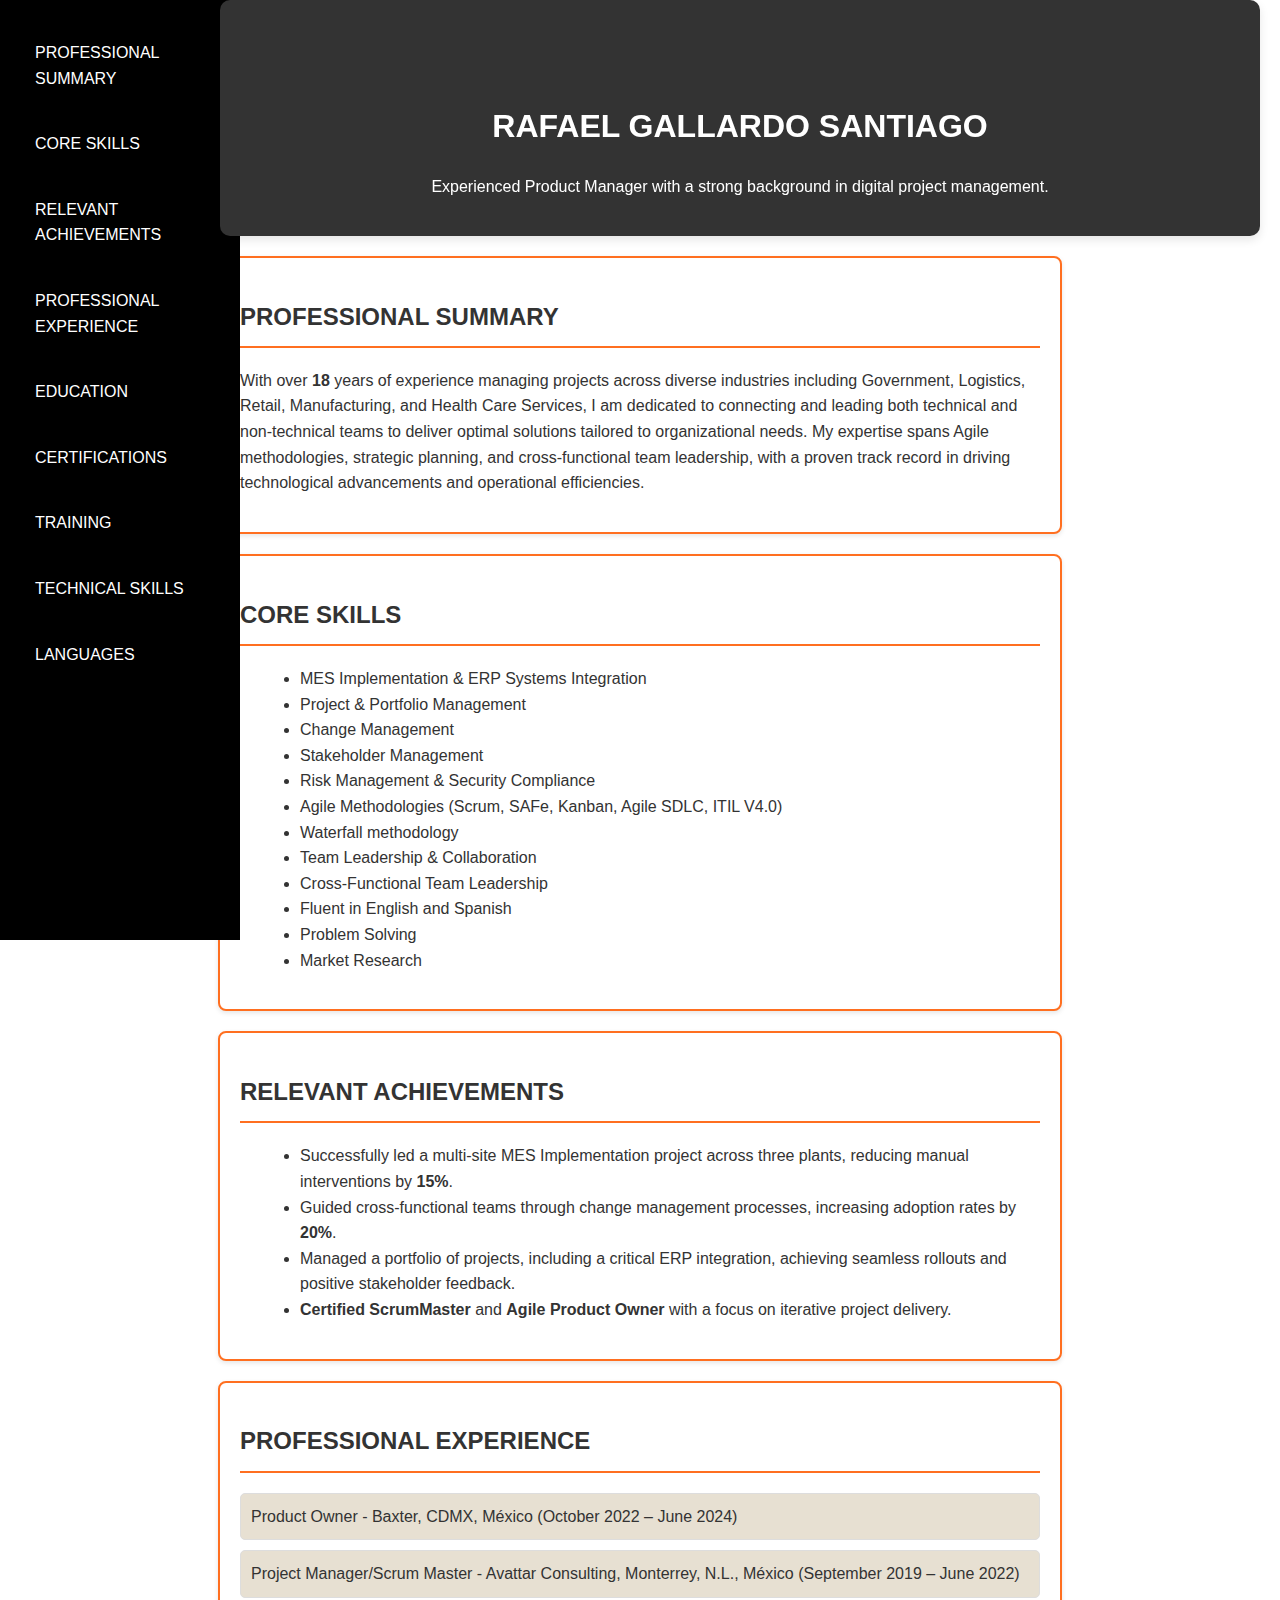
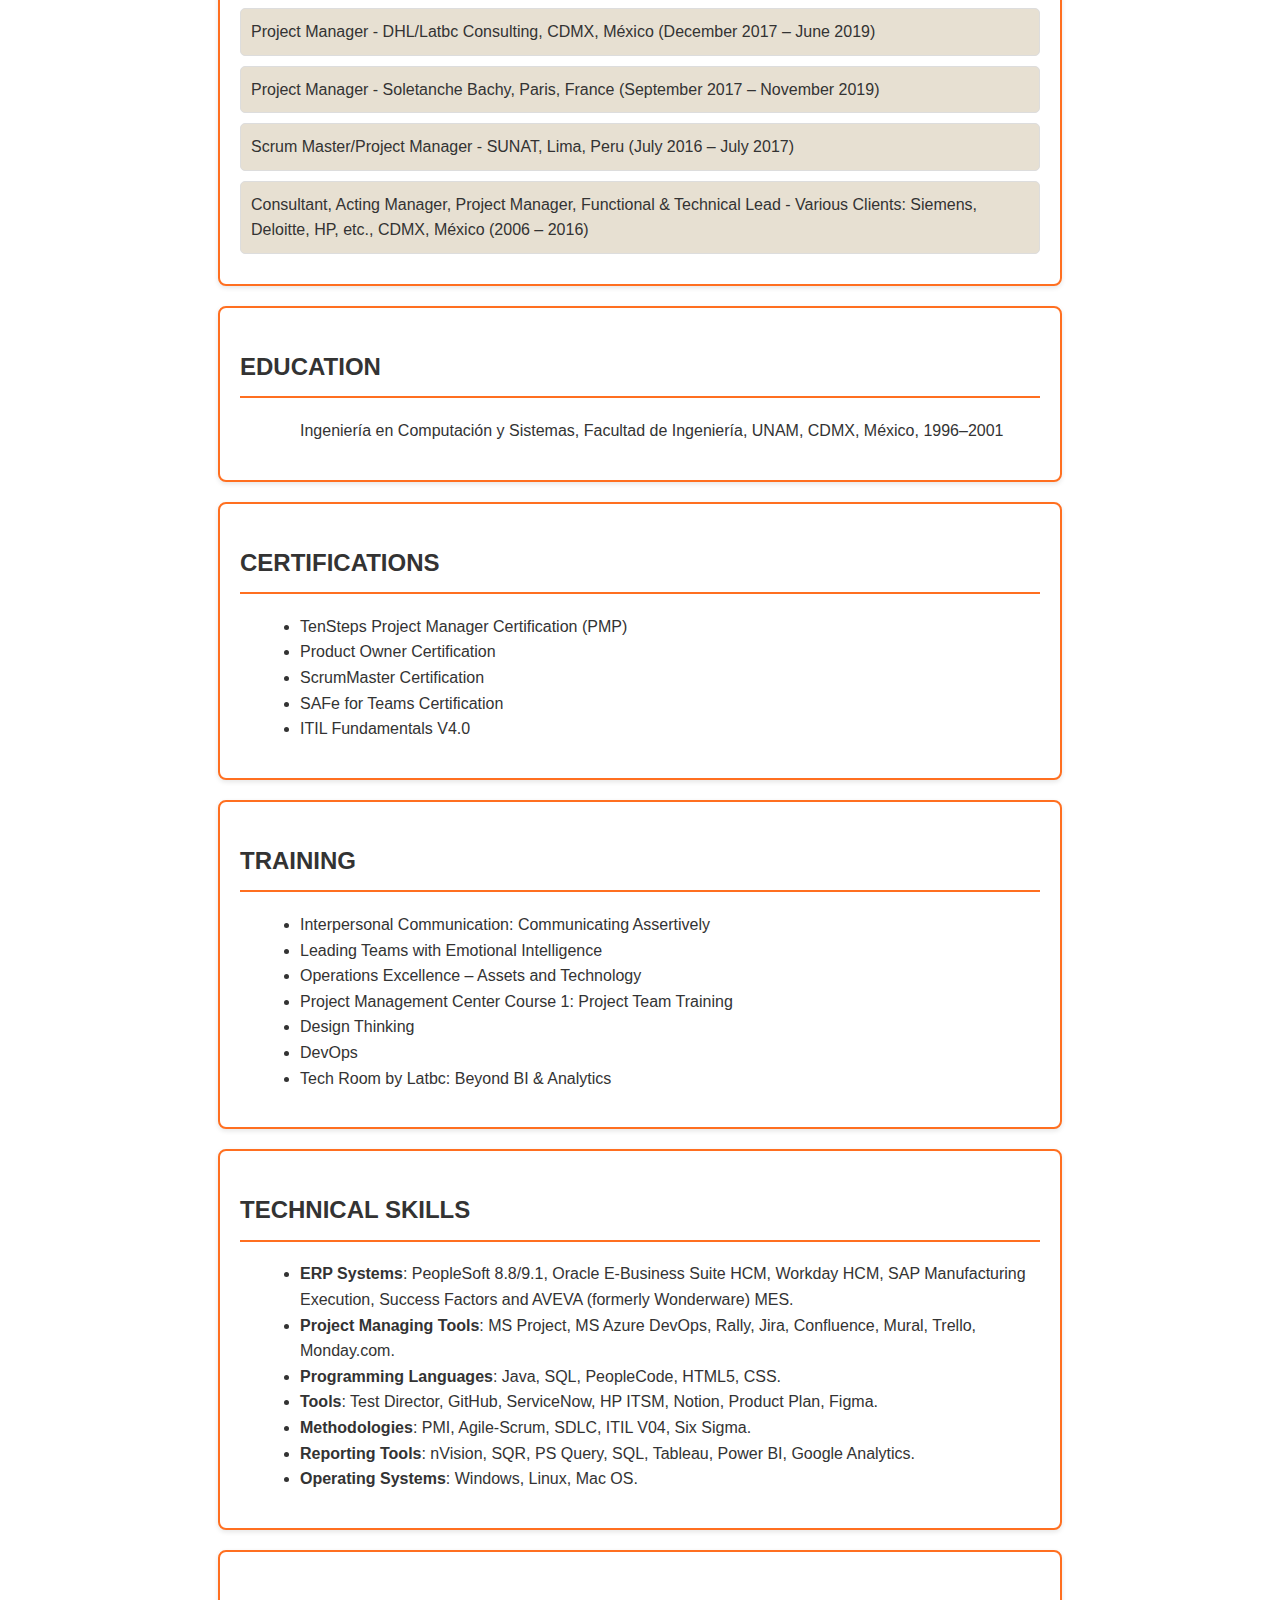
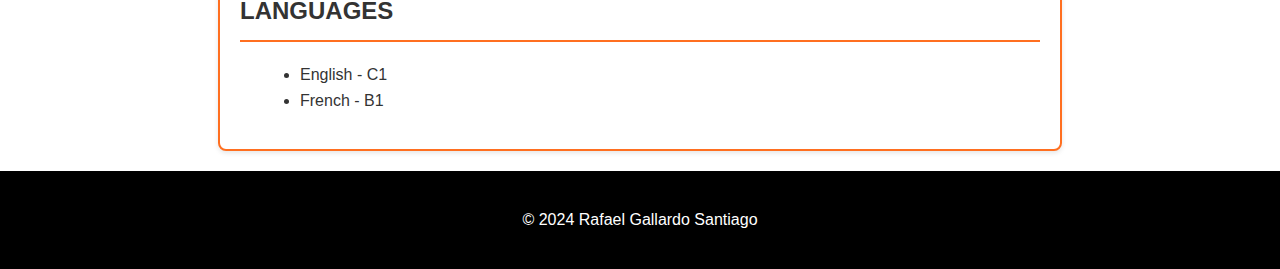
==== index.html @ bd944e9f "Update index.html" ====
<!DOCTYPE html>
<html lang="en">
<head>
    <meta charset="UTF-8">
    <meta name="viewport" content="width=device-width, initial-scale=1.0">
    <meta name="description" content="Resume of Rafael Gallardo Santiago, experienced Product Manager specializing in digital project management.">
    <meta name="keywords" content="Resume, Product Manager, Project Management, Agile, Certifications">
    <title>My Resume</title>
    <link rel="stylesheet" href="style1.css">
    <style>
        body {
            font-family: 'Segoe UI', sans-serif;
            margin: 0;
            padding: 0;
            line-height: 1.6;
            background-color: #ffffff;
            color: #333333;
        }

        .navbar {
            display: flex;
            flex-direction: column;
            background: #000000;
            padding: 20px;
            position: fixed;
            top: 0;
            left: 0;
            width: 200px;
            height: 100%;
            z-index: 999;
        }

        .navbar a {
            color: #ffffff;
            text-decoration: none;
            padding: 15px;
            margin: 5px 0;
            transition: background 0.3s, color 0.3s, font-weight 0.3s;
            border-radius: 5px;
            text-transform: uppercase;
        }

        .navbar a:hover, .navbar a:focus {
            background: #ff6f20;
            color: #000000;
            font-weight: bold;
        }

        .navbar a.active {
            background: #ff6f20;
            color: #000000;
            font-weight: bold;
        }

        .navbar-toggle {
            display: none;
            background: #000000;
            color: #ffffff;
            border: none;
            padding: 10px;
            cursor: pointer;
        }

        .main-header {
            padding: 80px 20px 20px;
            text-align: center;
            position: relative;
            z-index: 1000;
            background: #333333;
            color: #ffffff;
            border-radius: 10px;
            margin-left: 220px;
            margin-right: 20px;
            box-shadow: 0 4px 10px rgba(0, 0, 0, 0.1);
        }

        section {
            max-width: 800px;
            margin: 20px auto;
            padding: 20px;
            background: #ffffff;
            border-radius: 8px;
            box-shadow: 0 2px 5px rgba(0, 0, 0, 0.1);
            border: 2px solid #ff6f20;
            transition: background 0.3s ease;
        }

        section:hover {
            background-color: #f2f2f2;
        }

        h2 {
            border-bottom: 2px solid #ff6f20;
            padding-bottom: 10px;
            cursor: pointer;
            text-transform: uppercase;
        }

        ul {
            list-style-type: disc;
            margin-left: 20px;
        }

        .job-title {
            cursor: pointer;
            background: #e7e0d2;
            padding: 10px;
            border: 1px solid #ddd;
            border-radius: 5px;
            margin: 10px 0;
        }

        .job-details {
            display: none;
            padding: 10px;
            border-left: 3px solid #ff6f20;
            margin-top: 5px;
            background: #f9f9f9;
        }

        .job-details.show {
            display: block;
        }

        footer {
            text-align: center;
            padding: 20px;
            background: #000000;
            color: #ffffff;
            position: relative;
            margin-top: 20px;
        }

        @media (max-width: 768px) {
            .navbar {
                flex-direction: row;
                height: auto;
                width: 100%;
                position: static; /* Cambiar para móviles */
            }

            .navbar a {
                margin: 0;
            }

            .navbar-toggle {
                display: block;
            }

            .main-header {
                margin-left: 0;
                margin-right: 0;
            }
        }

        html {
            scroll-behavior: smooth;
        }

        .navbar.show {
            display: flex;
        }

        .navbar.hide {
            display: none;
        }
    </style>
</head>
<body>

    <!-- Botón para colapsar en móvil -->
    <button class="navbar-toggle" onclick="toggleNavbar()">☰</button>

    <!-- Barra de navegación principal -->
    <nav class="navbar" aria-label="Main navigation">
        <a href="#professional-summary">PROFESSIONAL SUMMARY</a>
        <a href="#core-skills">CORE SKILLS</a>
        <a href="#achievements">RELEVANT ACHIEVEMENTS</a>
        <a href="#experience">PROFESSIONAL EXPERIENCE</a>
        <a href="#education">EDUCATION</a>
        <a href="#certifications">CERTIFICATIONS</a>
        <a href="#training">TRAINING</a>
        <a href="#technical-skills">TECHNICAL SKILLS</a>
        <a href="#languages">LANGUAGES</a>
    </nav>

    <!-- Encabezado principal con nombre y resumen -->
    <header class="main-header">
        <h1>RAFAEL GALLARDO SANTIAGO</h1>
        <p>Experienced Product Manager with a strong background in digital project management.</p>
    </header>

    <!-- Contenido principal -->
    <main class="container">
        <!-- Sección de resumen profesional -->
        <section id="professional-summary">
            <h2>PROFESSIONAL SUMMARY</h2>
            <p>With over <strong>18</strong> years of experience managing projects across diverse industries including Government, Logistics, Retail, Manufacturing, and Health Care Services, I am dedicated to connecting and leading both technical and non-technical teams to deliver 
                   optimal solutions tailored to organizational needs. My expertise spans Agile methodologies, strategic planning, and cross-functional team leadership, with a proven track record in driving technological advancements and operational efficiencies.</p>
        </section>

        <!-- Sección de habilidades clave -->
        <section id="core-skills">
            <h2>CORE SKILLS</h2>
            <ul>
                <li>MES Implementation & ERP Systems Integration</li>
                <li>Project & Portfolio Management</li>
                <li>Change Management</li>
                <li>Stakeholder Management</li>
                <li>Risk Management & Security Compliance</li>
                <li>Agile Methodologies (Scrum, SAFe, Kanban, Agile SDLC, ITIL V4.0)</li>
                <li>Waterfall methodology</li>
                <li>Team Leadership & Collaboration</li>
                <li>Cross-Functional Team Leadership</li>
                <li>Fluent in English and Spanish</li>
                <li>Problem Solving</li>
                <li>Market Research</li>
            </ul>
        </section>

        <!-- Sección de logros relevantes -->
        <section id="achievements">
            <h2>RELEVANT ACHIEVEMENTS</h2>
            <ul>
                <li>Successfully led a multi-site MES Implementation project across three plants, reducing manual interventions by <strong>15%</strong>.</li>
                <li>Guided cross-functional teams through change management processes, increasing adoption rates by <strong>20%</strong>.</li>
                <li>Managed a portfolio of projects, including a critical ERP integration, achieving seamless rollouts and positive stakeholder feedback.</li>
                <li><strong>Certified ScrumMaster</strong> and <strong>Agile Product Owner</strong> with a focus on iterative project delivery.</li>
            </ul>
        </section>

        <!-- Sección de experiencia profesional -->
        <section id="experience">
            <h2>PROFESSIONAL EXPERIENCE</h2>
            <div class="job-title">Product Owner - Baxter, CDMX, México (October 2022 – June 2024)</div>
            <div class="job-details">
                <ul>
                <li>Product & Integration Management: Spearheaded digital survey portal projects, enhancing customer engagement and aligning product strategy with customer needs.</li>
                <li>Data Optimization: Managed data cleaning, reducing costs by 10% and optimizing workflows for AP automation and platform services.</li>
                <li>Risk Management & Quality Assurance: Developed a Recovery Disaster Plan (RDP) and led security assessments to ensure compliance and system resilience.</li>
                <li>Vendor Management & Collaboration: Managed relationships with SaaS vendors, supporting commercial teams and integrating technology solutions to improve customer experience.</li>
                <li>Leadership & Delivery: Defined KPIs, led backlog management, and ensured seamless execution of platform-related projects.</li>
                </ul>
            </div>

            <div class="job-title">Project Manager/Scrum Master - Avattar Consulting, Monterrey, N.L., México (September 2019 – June 2022)</div>
            <div class="job-details">
                <ul>
                <li>Led MES and ITSM implementations, aligning with agile methodologies and driving key milestones.</li>
                <li>Platform Services Development: Led ITSM and automation projects that aligned with the product roadmap, delivering solutions that improved business outcomes and customer satisfaction.</li>
                <li>Portfolio & Process Management: Managed a portfolio of supply chain projects, executing strategic initiatives and achieving milestones on time.</li>
                <li>Backlog & Roadmap Prioritization: Prioritized product backlogs based on business impact and customer needs, delivering results aligned with company objectives.</li>
                <li>Agile Leadership: Promoted continuous improvement through Agile practices and led cross-functional teams in product execution.</li>
                <li>Infrastructure & Operations Oversight: Supervised upgrades to support digital transformation initiatives and platform enhancements.</li>
                </ul>
            </div>

            <div class="job-title">Project Manager - DHL/Latbc Consulting, CDMX, México (December 2017 – June 2019)</div>
            <div class="job-details">
                <ul>
                    <li>HR Technology Transition: Directed the transition to new HR platforms, improving operational efficiency and ensuring seamless system integration.</li>
                    <li>Project Portfolio Management: Managed a range of projects that aligned with company strategy, optimizing resources and improving platform stability.</li>
                    <li>Drove change management efforts and facilitated collaboration between diverse global teams.</li>
                    <li>Achieved a 10% cost reduction through effective risk mitigation and stakeholder communication.</li>
                </ul>
            </div>

            <div class="job-title">Project Manager - Soletanche Bachy, Paris, France (September 2017 – November 2019)</div>
            <div class="job-details">
                <ul>
                     <li>Financial Systems Integration: Led the integration of financial systems, streamlining AP processes to enhance platform performance and compliance with global standards.</li>
                <li>Automation & Process Optimization: Implemented OCR solutions and workflow automation, improving operational efficiency for platform-based services.</li>
                </ul>
            </div>

            <div class="job-title">Scrum Master/Project Manager - SUNAT, Lima, Peru (July 2016 – July 2017)</div>
            <div class="job-details">
                <ul>
                    <li>Agile Product Development: Managed product backlogs and facilitated Scrum ceremonies to deliver key features for the financial services platform, ensuring compliance with regulatory requirements.</li>
                <li>Compliance & Process Integration: Ensured that platform-related features complied with Peruvian legislation, driving successful system integrations and market launches.</li>
                </ul>
               </div>
            <div class="job-title">Consultant, Acting Manager, Project Manager, Functional & Technical Lead - Various Clients: Siemens, Deloitte, HP, etc., CDMX, México (2006 – 2016)</div>
            <div class="job-details">
            <ul>
                <li>Product & Systems Integration: Led digital transformation projects for HR and financial platforms, focusing on seamless integration and optimization for platform-based services.</li>
                <li>Vendor Management: Defined project scopes, negotiated with vendors, and delivered solutions that bridged gaps in platform offerings for clients in healthcare, government, and retail sectors.</li>
                <li>ERP Systems Migration: Directed ERP migrations, ensuring platform integrity and uninterrupted business operations.</li>
            </ul>

        </section>

        <!-- Sección de educación -->
        <section id="education">
            <h2>EDUCATION</h2>
            <ul>
               <p>Ingeniería en Computación y Sistemas, Facultad de Ingeniería, UNAM, CDMX, México, 1996–2001</p>
            </ul>
        </section>

        <!-- Sección de certificaciones -->
        <section id="certifications">
            <h2>CERTIFICATIONS</h2>
            <ul>
                <li>TenSteps Project Manager Certification (PMP)</li>
                <li>Product Owner Certification</li>
                <li>ScrumMaster Certification</li>
                <li>SAFe for Teams Certification</li>
                <li>ITIL Fundamentals V4.0</li>
            </ul>
        </section>

        <!-- Sección de formación -->
        <section id="training">
            <h2>TRAINING</h2>
            <ul>
                 <li>Interpersonal Communication: Communicating Assertively</li>
                <li>Leading Teams with Emotional Intelligence</li>
                <li>Operations Excellence – Assets and Technology</li>
                <li>Project Management Center Course 1: Project Team Training</li>
                <li>Design Thinking</li>
                <li>DevOps</li>
                <li>Tech Room by Latbc: Beyond BI & Analytics</li>
            </ul>
        </section>

        <!-- Sección de habilidades técnicas -->
        <section id="technical-skills">
            <h2>TECHNICAL SKILLS</h2>
            <ul>
                <li><strong>ERP Systems</strong>: PeopleSoft 8.8/9.1, Oracle E-Business Suite HCM, Workday HCM, SAP Manufacturing Execution, Success Factors and AVEVA (formerly Wonderware) MES.</li>
                <li><strong>Project Managing Tools</strong>: MS Project, MS Azure DevOps, Rally, Jira, Confluence, Mural, Trello, Monday.com.</li>
                <li><strong>Programming Languages</strong>: Java, SQL, PeopleCode, HTML5, CSS.</li>
                <li><strong>Tools</strong>: Test Director, GitHub, ServiceNow, HP ITSM, Notion, Product Plan, Figma.</li>
                <li><strong>Methodologies</strong>: PMI, Agile-Scrum, SDLC, ITIL V04, Six Sigma.</li>
                <li><strong>Reporting Tools</strong>: nVision, SQR, PS Query, SQL, Tableau, Power BI, Google Analytics.</li>
                <li><strong>Operating Systems</strong>: Windows, Linux, Mac OS.</li>

            </ul>
        </section>

        <!-- Sección de idiomas -->
        <section id="languages">
            <h2>LANGUAGES</h2>
            <ul>
                <li>English - C1</li>
                <li>French - B1</li>
            </ul>
        </section>
    </main>

    <footer>
        <p>&copy; 2024 Rafael Gallardo Santiago</p>
    </footer>

    <script>
        // Script para el comportamiento de la barra de navegación y mostrar/ocultar detalles de trabajo
        function toggleNavbar() {
            const navbar = document.querySelector('.navbar');
            navbar.classList.toggle('show');
        }

        const jobTitles = document.querySelectorAll('.job-title');
        jobTitles.forEach(jobTitle => {
            jobTitle.addEventListener('click', () => {
                const details = jobTitle.nextElementSibling;
                details.classList.toggle('show');
            });
        });

        // Resaltar enlace activo en la barra de navegación
        const links = document.querySelectorAll('.navbar a');
        links.forEach(link => {
            link.addEventListener('click', () => {
                links.forEach(l => l.classList.remove('active'));
                link.classList.add('active');
            });
        });
    </script>
</body>
</html>
---- style1.css ----
/* Estilos generales */
/* Estilos generales */
body {
    font-family: 'Arial', sans-serif;
    margin: 0;
    padding: 0;
    line-height: 1.6;
    background-color: #f5f5f5;
}

/* Estilo del encabezado */
header {
    background: #007bff;
    color: #fff;
    padding: 20px;
    text-align: center;
}

/* Estilo de las secciones */
section {
    max-width: 800px;
    margin: 20px auto;
    padding: 20px;
    background: #fff;
    border-radius: 8px;
    box-shadow: 0 2px 5px rgba(0, 0, 0, 0.1);
    transition: background 0.3s ease; /* Transición suave para el fondo */
}

/* Efecto de resaltado al pasar el mouse */
section:hover {
    background-color: #e0e0e0; /* Color de fondo al pasar el mouse */
}

/* Estilo de los títulos */
h2 {
    border-bottom: 2px solid #007bff;
    padding-bottom: 10px;
}

/* Estilo de las listas */
ul {
    list-style-type: disc;
    margin-left: 20px;
}

/* Estilo del pie de página */
footer {
    text-align: center;
    padding: 20px;
    background: #007bff;
    color: #fff;
    position: relative;
}
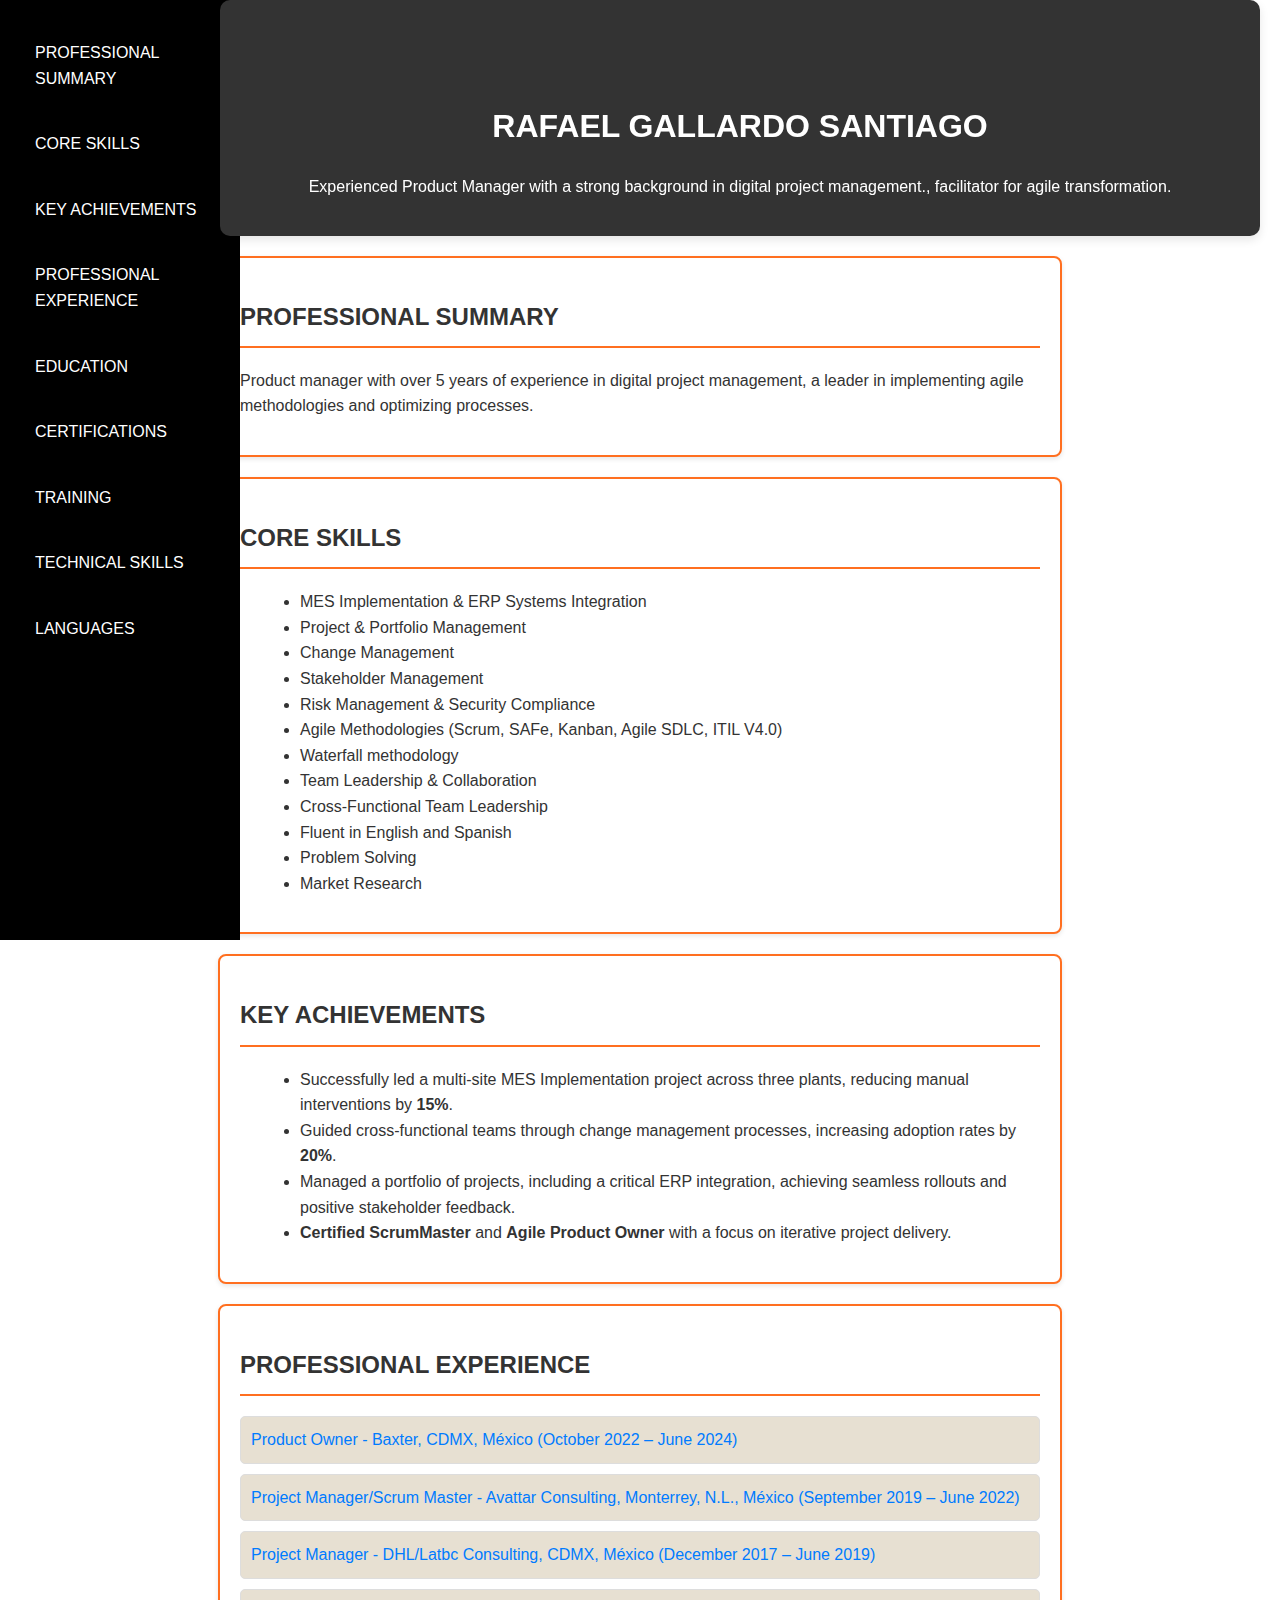
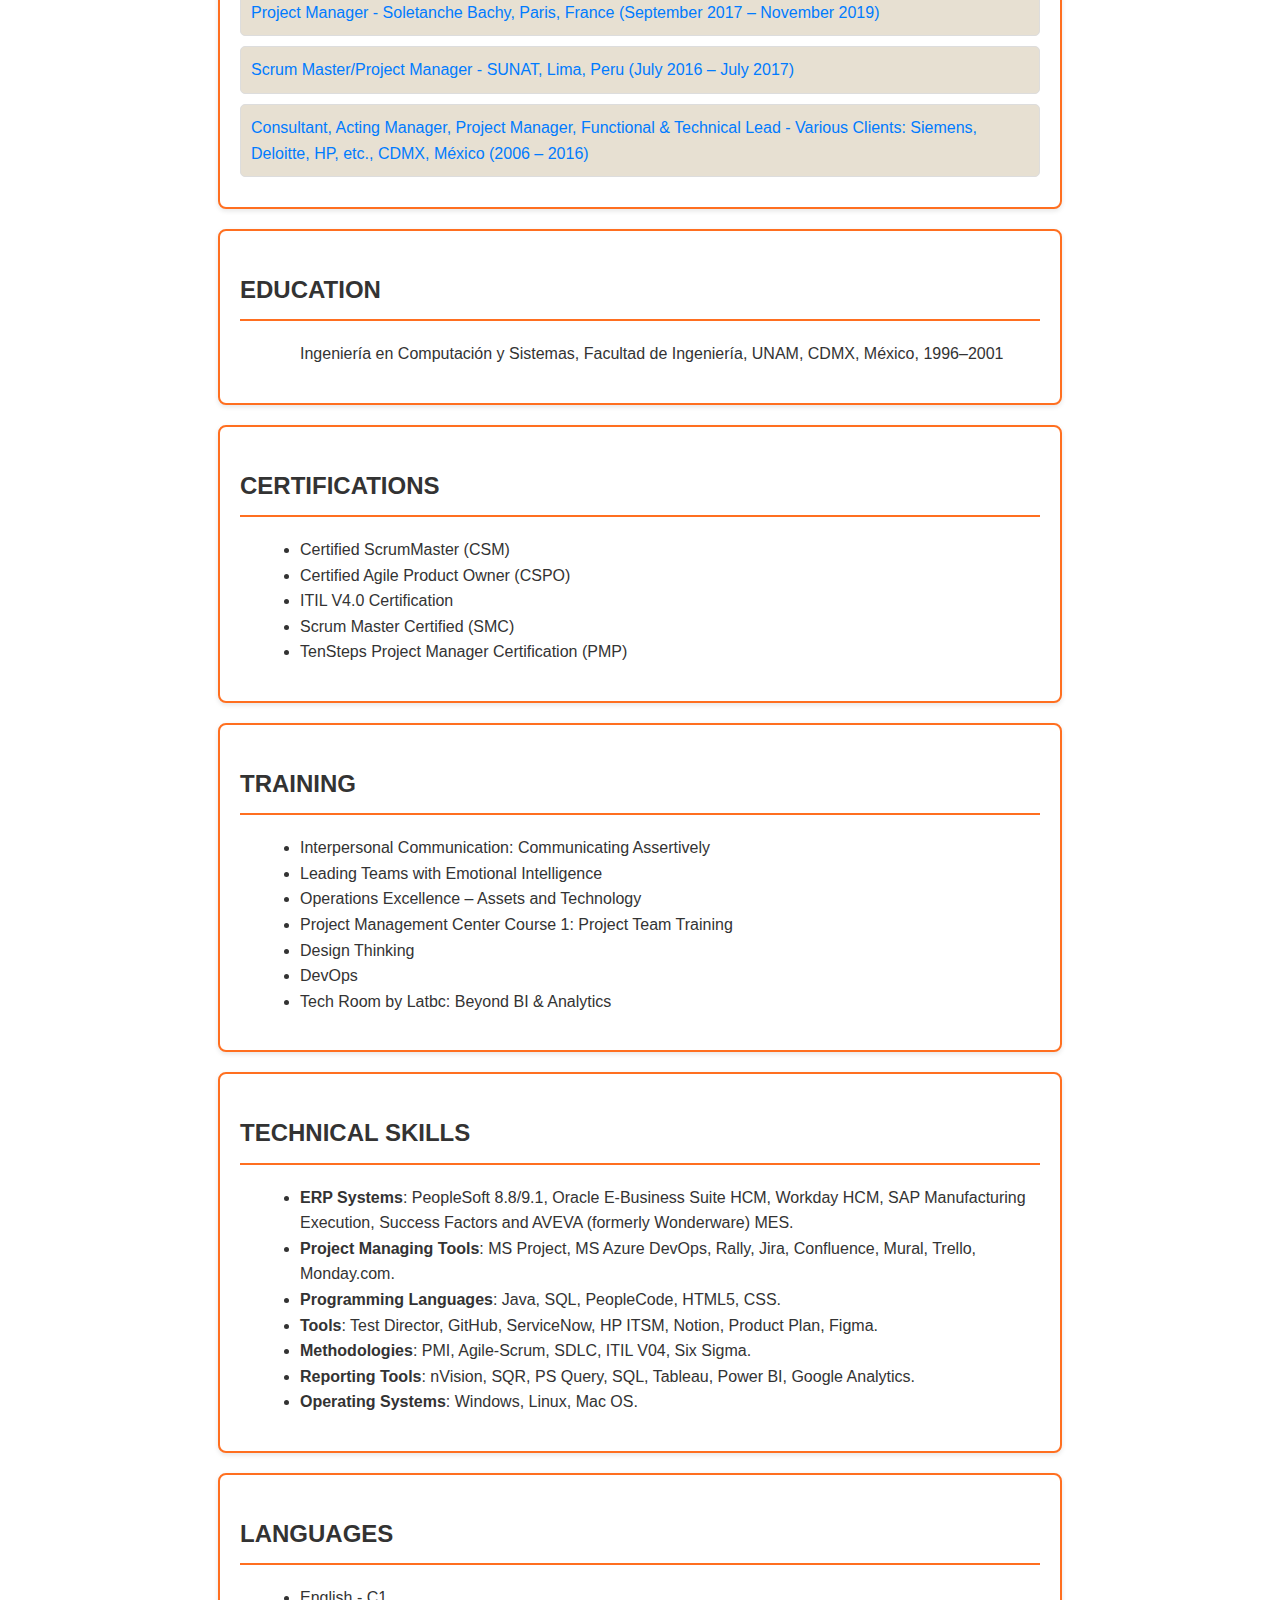
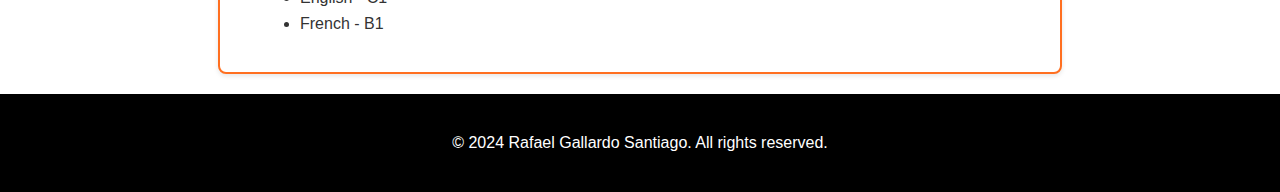
==== commit f68478b4: "Update index.html" ====
--- a/index.html
+++ b/index.html
@@ -3,179 +3,185 @@
 <head>
     <meta charset="UTF-8">
     <meta name="viewport" content="width=device-width, initial-scale=1.0">
-    <meta name="description" content="Resume of Rafael Gallardo Santiago, experienced Product Manager specializing in digital project management.">
-    <meta name="keywords" content="Resume, Product Manager, Project Management, Agile, Certifications">
+    <meta name="description" content="Curriculum of Rafael Gallardo Santiago, product manager ,product owner, scrum master.">
+    <meta name="keywords" content="Curriculum, Product Manager, Project Management, Agile, Certifications">
     <title>My Resume</title>
-    <link rel="stylesheet" href="style1.css">
+    <link rel="stylesheet" href="style2.css">
     <style>
         body {
-            font-family: 'Segoe UI', sans-serif;
-            margin: 0;
-            padding: 0;
-            line-height: 1.6;
-            background-color: #ffffff;
-            color: #333333;
+            font-family: 'Segoe UI', sans-serif; /* Tipo de letra para el cuerpo */
+            margin: 0; /* Eliminar márgenes por defecto */
+            padding: 0; /* Eliminar relleno por defecto */
+            line-height: 1.6; /* Altura de línea */
+            background-color: #ffffff; /* Color de fondo */
+            color: #333333; /* Color del texto */
         }
 
         .navbar {
-            display: flex;
-            flex-direction: column;
-            background: #000000;
-            padding: 20px;
-            position: fixed;
-            top: 0;
-            left: 0;
-            width: 200px;
-            height: 100%;
-            z-index: 999;
+            display: flex; /* Usar flexbox para la barra de navegación */
+            flex-direction: column; /* Colocar elementos en columna */
+            background: #000000; /* Color de fondo de la barra de navegación */
+            padding: 20px; /* Relleno interno */
+            position: fixed; /* Fijar la barra en la parte superior */
+            top: 0; /* Posicionar en la parte superior */
+            left: 0; /* Posicionar a la izquierda */
+            width: 200px; /* Ancho fijo */
+            height: 100%; /* Altura completa */
+            z-index: 999; /* Asegurar que está por encima de otros elementos */
         }
 
         .navbar a {
-            color: #ffffff;
-            text-decoration: none;
-            padding: 15px;
-            margin: 5px 0;
-            transition: background 0.3s, color 0.3s, font-weight 0.3s;
-            border-radius: 5px;
-            text-transform: uppercase;
+            color: #ffffff; /* Color del texto de los enlaces */
+            text-decoration: none; /* Sin subrayado */
+            padding: 15px; /* Relleno interno de los enlaces */
+            margin: 5px 0; /* Margen entre enlaces */
+            transition: background 0.3s, color 0.3s, font-weight 0.3s; /* Transiciones suaves */
+            border-radius: 5px; /* Bordes redondeados */
+            text-transform: uppercase; /* Texto en mayúsculas */
         }
 
         .navbar a:hover, .navbar a:focus {
-            background: #ff6f20;
-            color: #000000;
-            font-weight: bold;
+            background: #ff6f20; /* Color de fondo al pasar el mouse */
+            color: #000000; /* Color del texto al pasar el mouse */
+            font-weight: bold; /* Negrita al pasar el mouse */
         }
 
         .navbar a.active {
-            background: #ff6f20;
-            color: #000000;
-            font-weight: bold;
+            background: #ff6f20; /* Color de fondo para el enlace activo */
+            color: #000000; /* Color del texto para el enlace activo */
+            font-weight: bold; /* Negrita para el enlace activo */
         }
 
         .navbar-toggle {
-            display: none;
-            background: #000000;
-            color: #ffffff;
-            border: none;
-            padding: 10px;
-            cursor: pointer;
+            display: none; /* Ocultar el botón en pantallas grandes */
+            background: #000000; /* Color de fondo del botón */
+            color: #ffffff; /* Color del texto del botón */
+            border: none; /* Sin borde */
+            padding: 10px; /* Relleno interno del botón */
+            cursor: pointer; /* Cambiar cursor al pasar sobre el botón */
         }
 
         .main-header {
-            padding: 80px 20px 20px;
-            text-align: center;
-            position: relative;
-            z-index: 1000;
-            background: #333333;
-            color: #ffffff;
-            border-radius: 10px;
-            margin-left: 220px;
-            margin-right: 20px;
-            box-shadow: 0 4px 10px rgba(0, 0, 0, 0.1);
+            padding: 80px 20px 20px; /* Relleno para el encabezado */
+            text-align: center; /* Centrar el texto */
+            position: relative; /* Posición relativa para superposición */
+            z-index: 1000; /* Asegurar que está por encima de otros elementos */
+            background: #333333; /* Color de fondo del encabezado */
+            color: #ffffff; /* Color del texto del encabezado */
+            border-radius: 10px; /* Bordes redondeados */
+            margin-left: 220px; /* Margen a la izquierda para el contenido */
+            margin-right: 20px; /* Margen a la derecha */
+            box-shadow: 0 4px 10px rgba(0, 0, 0, 0.1); /* Sombra suave */
         }
 
         section {
-            max-width: 800px;
-            margin: 20px auto;
-            padding: 20px;
-            background: #ffffff;
-            border-radius: 8px;
-            box-shadow: 0 2px 5px rgba(0, 0, 0, 0.1);
-            border: 2px solid #ff6f20;
-            transition: background 0.3s ease;
+            max-width: 800px; /* Ancho máximo de las secciones */
+            margin: 20px auto; /* Centrar las secciones con márgenes */
+            padding: 20px; /* Relleno interno de las secciones */
+            background: #ffffff; /* Color de fondo de las secciones */
+            border-radius: 8px; /* Bordes redondeados */
+            box-shadow: 0 2px 5px rgba(0, 0, 0, 0.1); /* Sombra suave */
+            border: 2px solid #ff6f20; /* Borde color naranja */
+            transition: background 0.3s ease; /* Transición suave del fondo */
         }
 
         section:hover {
-            background-color: #f2f2f2;
+            background-color: #f2f2f2; /* Cambio de fondo al pasar el mouse */
         }
 
         h2 {
-            border-bottom: 2px solid #ff6f20;
-            padding-bottom: 10px;
-            cursor: pointer;
-            text-transform: uppercase;
+            border-bottom: 2px solid #ff6f20; /* Borde inferior para los títulos */
+            padding-bottom: 10px; /* Relleno inferior */
+            cursor: pointer; /* Cambiar cursor al pasar sobre los títulos */
+            text-transform: uppercase; /* Texto en mayúsculas */
         }
 
         ul {
-            list-style-type: disc;
-            margin-left: 20px;
+            list-style-type: disc; /* Estilo de lista con viñetas */
+            margin-left: 20px; /* Margen a la izquierda de la lista */
         }
 
         .job-title {
-            cursor: pointer;
-            background: #e7e0d2;
-            padding: 10px;
-            border: 1px solid #ddd;
-            border-radius: 5px;
-            margin: 10px 0;
+            cursor: pointer; /* Cambiar cursor al pasar sobre el título del trabajo */
+            background: #e7e0d2; /* Color de fondo del título del trabajo */
+            padding: 10px; /* Relleno interno del título */
+            border: 1px solid #ddd; /* Borde del título */
+            border-radius: 5px; /* Bordes redondeados */
+            margin: 10px 0; /* Margen superior e inferior */
         }
 
         .job-details {
-            display: none;
-            padding: 10px;
-            border-left: 3px solid #ff6f20;
-            margin-top: 5px;
-            background: #f9f9f9;
+            display: none; /* Ocultar detalles del trabajo por defecto */
+            padding: 10px; /* Relleno interno de los detalles */
+            border-left: 3px solid #ff6f20; /* Borde izquierdo color naranja */
+            margin-top: 5px; /* Margen superior */
+            background: #f9f9f9; /* Color de fondo de los detalles */
         }
 
         .job-details.show {
-            display: block;
+            display: block; /* Mostrar detalles si tienen la clase "show" */
         }
 
         footer {
-            text-align: center;
-            padding: 20px;
-            background: #000000;
-            color: #ffffff;
-            position: relative;
-            margin-top: 20px;
-        }
-
+            text-align: center; /* Centrar el texto del pie de página */
+            padding: 20px; /* Relleno interno del pie de página */
+            background: #000000; /* Color de fondo del pie de página */
+            color: #ffffff; /* Color del texto del pie de página */
+            position: relative; /* Posición relativa para superposición */
+            margin-top: 20px; /* Margen superior */
+        }
+
+        /* Estilos responsivos para dispositivos móviles */
         @media (max-width: 768px) {
+            body {
+                font-size: 0.85em; /* Tamaño de fuente más pequeño para móviles */
+            }
+
             .navbar {
-                flex-direction: row;
-                height: auto;
-                width: 100%;
-                position: static; /* Cambiar para móviles */
+                flex-direction: column; /* Colocar elementos de la barra de navegación en columna */
+                height: auto; /* Altura automática */
+                width: 100%; /* Ancho completo */
+                position: fixed; /* Fijar la barra en la parte superior */
+                overflow: auto; /* Permitir desplazamiento si el contenido se desborda */
             }
 
             .navbar a {
-                margin: 0;
+                margin: 0; /* Sin margen entre enlaces en móviles */
             }
 
             .navbar-toggle {
-                display: block;
+                display: block; /* Mostrar el botón de navegación en móviles */
             }
 
             .main-header {
-                margin-left: 0;
-                margin-right: 0;
+                margin-left: 0; /* Sin margen a la izquierda en móviles */
+                margin-right: 0; /* Sin margen a la derecha en móviles */
             }
         }
 
         html {
-            scroll-behavior: smooth;
+            scroll-behavior: smooth; /* Desplazamiento suave al hacer clic en enlaces */
         }
 
         .navbar.show {
-            display: flex;
+            display: flex; /* Mostrar barra de navegación si tiene la clase "show" */
         }
 
         .navbar.hide {
-            display: none;
+            display: none; /* Ocultar barra de navegación si tiene la clase "hide" */
         }
     </style>
 </head>
 <body>
 
-    <!-- Botón para colapsar en móvil -->
+    <!-- Button to toggle navigation bar on mobile -->
     <button class="navbar-toggle" onclick="toggleNavbar()">☰</button>
 
-    <!-- Barra de navegación principal -->
+    <!-- Main navigation bar -->
     <nav class="navbar" aria-label="Main navigation">
         <a href="#professional-summary">PROFESSIONAL SUMMARY</a>
         <a href="#core-skills">CORE SKILLS</a>
-        <a href="#achievements">RELEVANT ACHIEVEMENTS</a>
+        <a href="#achievements">KEY ACHIEVEMENTS</a>
         <a href="#experience">PROFESSIONAL EXPERIENCE</a>
         <a href="#education">EDUCATION</a>
         <a href="#certifications">CERTIFICATIONS</a>
@@ -184,22 +190,21 @@
         <a href="#languages">LANGUAGES</a>
     </nav>
 
-    <!-- Encabezado principal con nombre y resumen -->
+    <!-- Main header with name and summary -->
     <header class="main-header">
         <h1>RAFAEL GALLARDO SANTIAGO</h1>
-        <p>Experienced Product Manager with a strong background in digital project management.</p>
+        <p>Experienced Product Manager with a strong background in digital project management., facilitator for agile transformation.</p>
     </header>
 
-    <!-- Contenido principal -->
-    <main class="container">
-        <!-- Sección de resumen profesional -->
+    <!-- Main content of the curriculum -->
+    <main>
+        <!-- Professional summary section -->
         <section id="professional-summary">
             <h2>PROFESSIONAL SUMMARY</h2>
-            <p>With over <strong>18</strong> years of experience managing projects across diverse industries including Government, Logistics, Retail, Manufacturing, and Health Care Services, I am dedicated to connecting and leading both technical and non-technical teams to deliver 
-                   optimal solutions tailored to organizational needs. My expertise spans Agile methodologies, strategic planning, and cross-functional team leadership, with a proven track record in driving technological advancements and operational efficiencies.</p>
-        </section>
-
-        <!-- Sección de habilidades clave -->
+            <p>Product manager with over 5 years of experience in digital project management, a leader in implementing agile methodologies and optimizing processes.</p>
+        </section>
+
+        <!-- Core skills section -->
         <section id="core-skills">
             <h2>CORE SKILLS</h2>
             <ul>
@@ -218,18 +223,19 @@
             </ul>
         </section>
 
-        <!-- Sección de logros relevantes -->
+        <!-- Key achievements section -->
         <section id="achievements">
-            <h2>RELEVANT ACHIEVEMENTS</h2>
+            <h2>KEY ACHIEVEMENTS</h2>
             <ul>
                 <li>Successfully led a multi-site MES Implementation project across three plants, reducing manual interventions by <strong>15%</strong>.</li>
                 <li>Guided cross-functional teams through change management processes, increasing adoption rates by <strong>20%</strong>.</li>
                 <li>Managed a portfolio of projects, including a critical ERP integration, achieving seamless rollouts and positive stakeholder feedback.</li>
                 <li><strong>Certified ScrumMaster</strong> and <strong>Agile Product Owner</strong> with a focus on iterative project delivery.</li>
-            </ul>
-        </section>
-
-        <!-- Sección de experiencia profesional -->
+
+            </ul>
+        </section>
+
+        <!-- Professional experience section -->
         <section id="experience">
             <h2>PROFESSIONAL EXPERIENCE</h2>
             <div class="job-title">Product Owner - Baxter, CDMX, México (October 2022 – June 2024)</div>
@@ -288,29 +294,31 @@
                 <li>ERP Systems Migration: Directed ERP migrations, ensuring platform integrity and uninterrupted business operations.</li>
             </ul>
 
-        </section>
-
-        <!-- Sección de educación -->
+            </div>
+        </section>
+
+        <!-- Education section -->
         <section id="education">
             <h2>EDUCATION</h2>
             <ul>
-               <p>Ingeniería en Computación y Sistemas, Facultad de Ingeniería, UNAM, CDMX, México, 1996–2001</p>
-            </ul>
-        </section>
-
-        <!-- Sección de certificaciones -->
+                <p>Ingeniería en Computación y Sistemas, Facultad de Ingeniería, UNAM, CDMX, México, 1996–2001</p>
+
+            </ul>
+        </section>
+
+        <!-- Certifications section -->
         <section id="certifications">
             <h2>CERTIFICATIONS</h2>
             <ul>
+                <li>Certified ScrumMaster (CSM)</li>
+                <li>Certified Agile Product Owner (CSPO)</li>
+                <li>ITIL V4.0 Certification</li>
+                <li>Scrum Master Certified (SMC)</li>
                 <li>TenSteps Project Manager Certification (PMP)</li>
-                <li>Product Owner Certification</li>
-                <li>ScrumMaster Certification</li>
-                <li>SAFe for Teams Certification</li>
-                <li>ITIL Fundamentals V4.0</li>
-            </ul>
-        </section>
-
-        <!-- Sección de formación -->
+            </ul>
+        </section>
+
+        <!-- Training section -->
         <section id="training">
             <h2>TRAINING</h2>
             <ul>
@@ -321,14 +329,15 @@
                 <li>Design Thinking</li>
                 <li>DevOps</li>
                 <li>Tech Room by Latbc: Beyond BI & Analytics</li>
-            </ul>
-        </section>
-
-        <!-- Sección de habilidades técnicas -->
+
+            </ul>
+        </section>
+
+        <!-- Technical skills section -->
         <section id="technical-skills">
             <h2>TECHNICAL SKILLS</h2>
             <ul>
-                <li><strong>ERP Systems</strong>: PeopleSoft 8.8/9.1, Oracle E-Business Suite HCM, Workday HCM, SAP Manufacturing Execution, Success Factors and AVEVA (formerly Wonderware) MES.</li>
+               <li><strong>ERP Systems</strong>: PeopleSoft 8.8/9.1, Oracle E-Business Suite HCM, Workday HCM, SAP Manufacturing Execution, Success Factors and AVEVA (formerly Wonderware) MES.</li>
                 <li><strong>Project Managing Tools</strong>: MS Project, MS Azure DevOps, Rally, Jira, Confluence, Mural, Trello, Monday.com.</li>
                 <li><strong>Programming Languages</strong>: Java, SQL, PeopleCode, HTML5, CSS.</li>
                 <li><strong>Tools</strong>: Test Director, GitHub, ServiceNow, HP ITSM, Notion, Product Plan, Figma.</li>
@@ -339,43 +348,59 @@
             </ul>
         </section>
 
-        <!-- Sección de idiomas -->
+        <!-- Languages section -->
         <section id="languages">
             <h2>LANGUAGES</h2>
             <ul>
                 <li>English - C1</li>
                 <li>French - B1</li>
+
             </ul>
         </section>
     </main>
 
+    <!-- Footer -->
     <footer>
-        <p>&copy; 2024 Rafael Gallardo Santiago</p>
+        <p>© 2024 Rafael Gallardo Santiago. All rights reserved.</p>
     </footer>
 
     <script>
-        // Script para el comportamiento de la barra de navegación y mostrar/ocultar detalles de trabajo
+        // Seleccionar todos los títulos de trabajo
+        const jobTitles = document.querySelectorAll('.job-title');
+        // Seleccionar todos los detalles de trabajo
+        const jobDetails = document.querySelectorAll('.job-details');
+
+        // Agregar un evento de clic a cada título de trabajo
+        jobTitles.forEach(jobTitle => {
+            jobTitle.addEventListener('click', (event) => {
+                // Cerrar otros detalles de trabajo
+                jobDetails.forEach(detail => {
+                    if (detail !== jobTitle.nextElementSibling) {
+                        detail.classList.remove('show'); // Remover la clase "show" para ocultar
+                    }
+                });
+
+                // Alternar los detalles del trabajo clicado
+                const details = jobTitle.nextElementSibling;
+                details.classList.toggle('show'); // Agregar o quitar la clase "show"
+
+                // Detener la propagación del evento para evitar cerrar el detalle recién abierto
+                event.stopPropagation();
+            });
+        });
+
+        // Cerrar todos los detalles de trabajo al hacer clic fuera
+        document.addEventListener('click', () => {
+            jobDetails.forEach(detail => {
+                detail.classList.remove('show'); // Remover la clase "show" para ocultar todos
+            });
+        });
+
+        // Función para alternar la barra de navegación en móviles
         function toggleNavbar() {
             const navbar = document.querySelector('.navbar');
-            navbar.classList.toggle('show');
-        }
-
-        const jobTitles = document.querySelectorAll('.job-title');
-        jobTitles.forEach(jobTitle => {
-            jobTitle.addEventListener('click', () => {
-                const details = jobTitle.nextElementSibling;
-                details.classList.toggle('show');
-            });
-        });
-
-        // Resaltar enlace activo en la barra de navegación
-        const links = document.querySelectorAll('.navbar a');
-        links.forEach(link => {
-            link.addEventListener('click', () => {
-                links.forEach(l => l.classList.remove('active'));
-                link.classList.add('active');
-            });
-        });
+            navbar.classList.toggle('hide'); // Alternar la clase "hide" para mostrar/ocultar
+        }
     </script>
 </body>
 </html>
--- a/style2.css
+++ b/style2.css
@@ -0,0 +1,77 @@
+/* Estilos generales */
+body {
+    font-family: 'Arial', sans-serif;
+    margin: 0;
+    padding: 0;
+    line-height: 1.6;
+    background-color: #f5f5f5;
+}
+
+/* Estilo del encabezado */
+header {
+    background: #007bff;
+    color: #fff;
+    padding: 20px;
+    text-align: center;
+}
+
+/* Estilo de las secciones */
+section {
+    max-width: 800px;
+    margin: 20px auto;
+    padding: 20px;
+    background: #fff;
+    border-radius: 8px;
+    box-shadow: 0 2px 5px rgba(0, 0, 0, 0.1);
+}
+
+/* Estilo de los títulos */
+h2 {
+    border-bottom: 2px solid #007bff;
+    padding-bottom: 10px;
+}
+
+/* Estilo de las listas */
+ul {
+    list-style-type: disc;
+    margin-left: 20px;
+}
+
+/* Estilo de los trabajos */
+.job {
+    margin-bottom: 20px;
+}
+
+.job-title {
+    cursor: pointer;
+    color: #007bff;
+}
+
+.job-details {
+    display: none; /* Ocultar detalles por defecto */
+}
+
+.job-details.active {
+    display: block; /* Mostrar detalles cuando está activo */
+}
+
+/* Efecto de visibilidad al hacer scroll */
+.scroll-section {
+    opacity: 0;
+    transform: translateY(20px);
+    transition: opacity 0.6s ease, transform 0.6s ease;
+}
+
+.scroll-section.visible {
+    opacity: 1;
+    transform: translateY(0);
+}
+
+/* Estilo del pie de página */
+footer {
+    text-align: center;
+    padding: 20px;
+    background: #007bff;
+    color: #fff;
+    position: relative;
+}
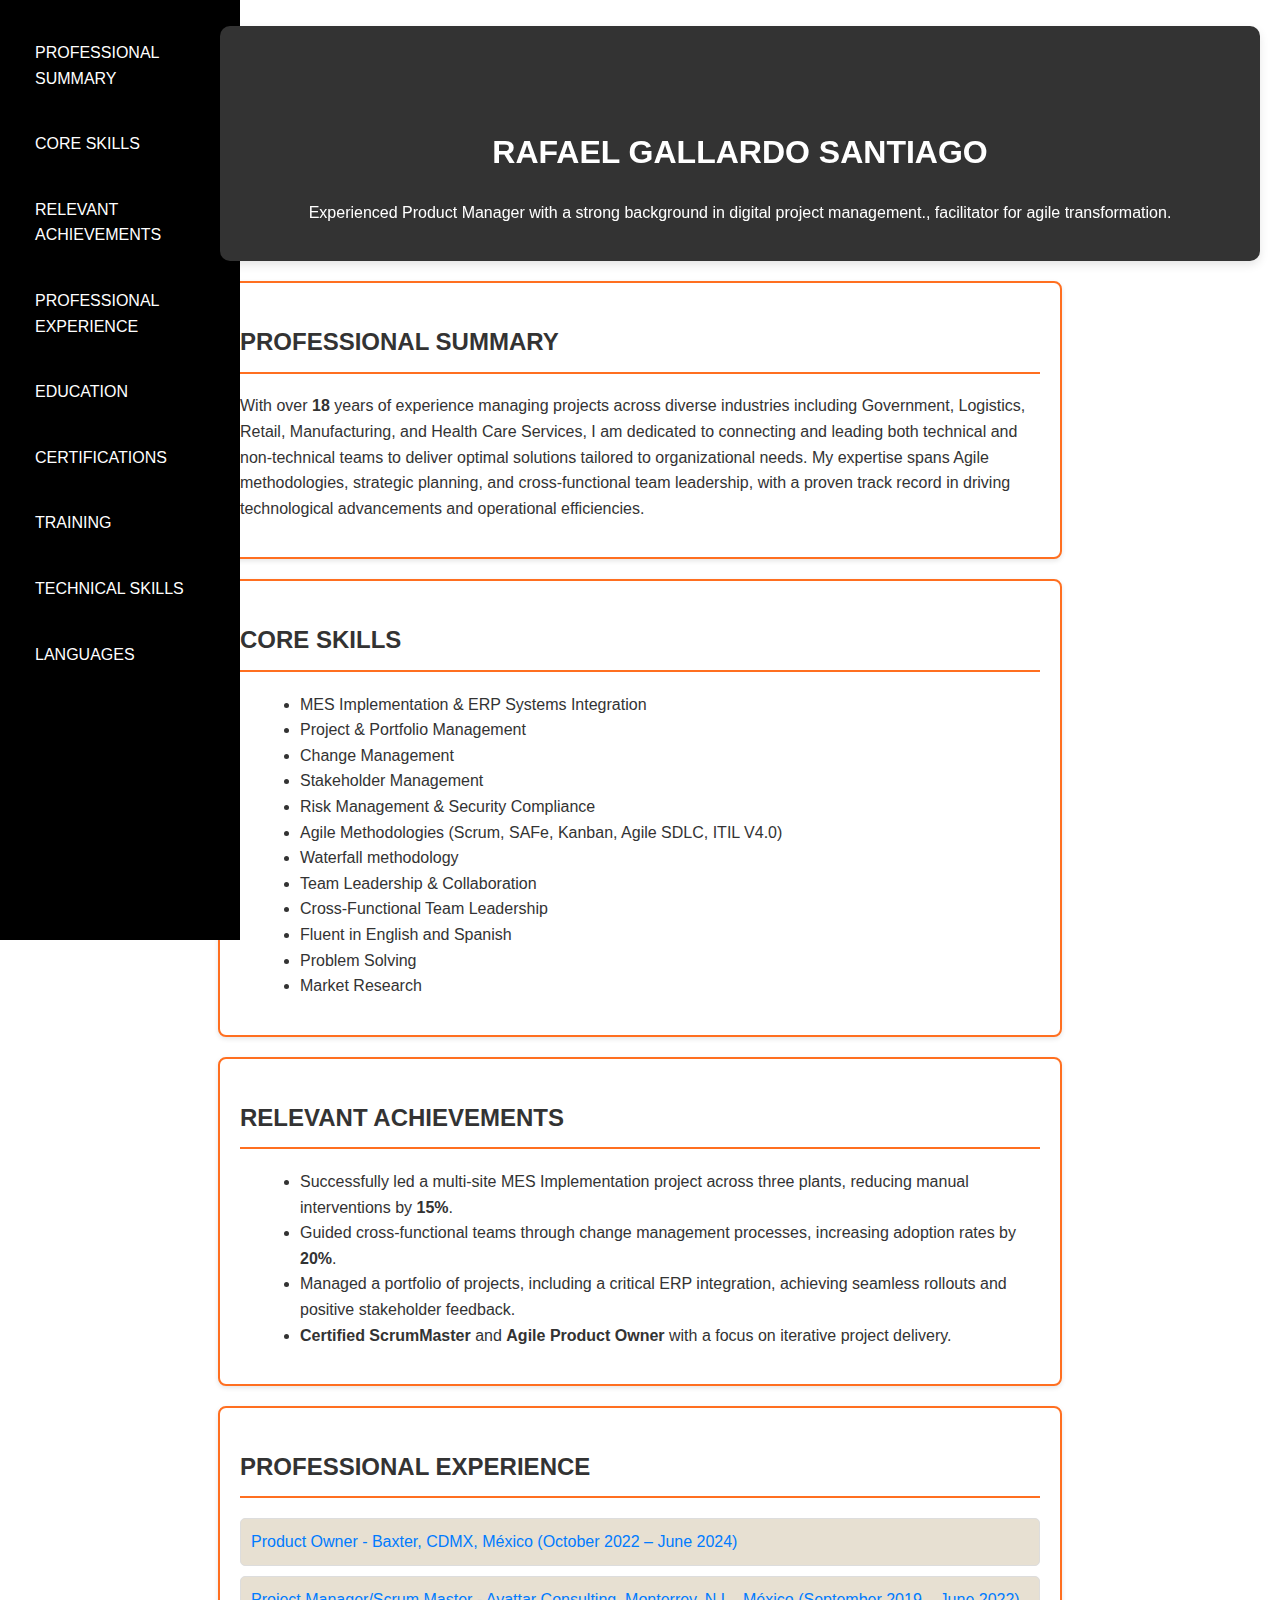
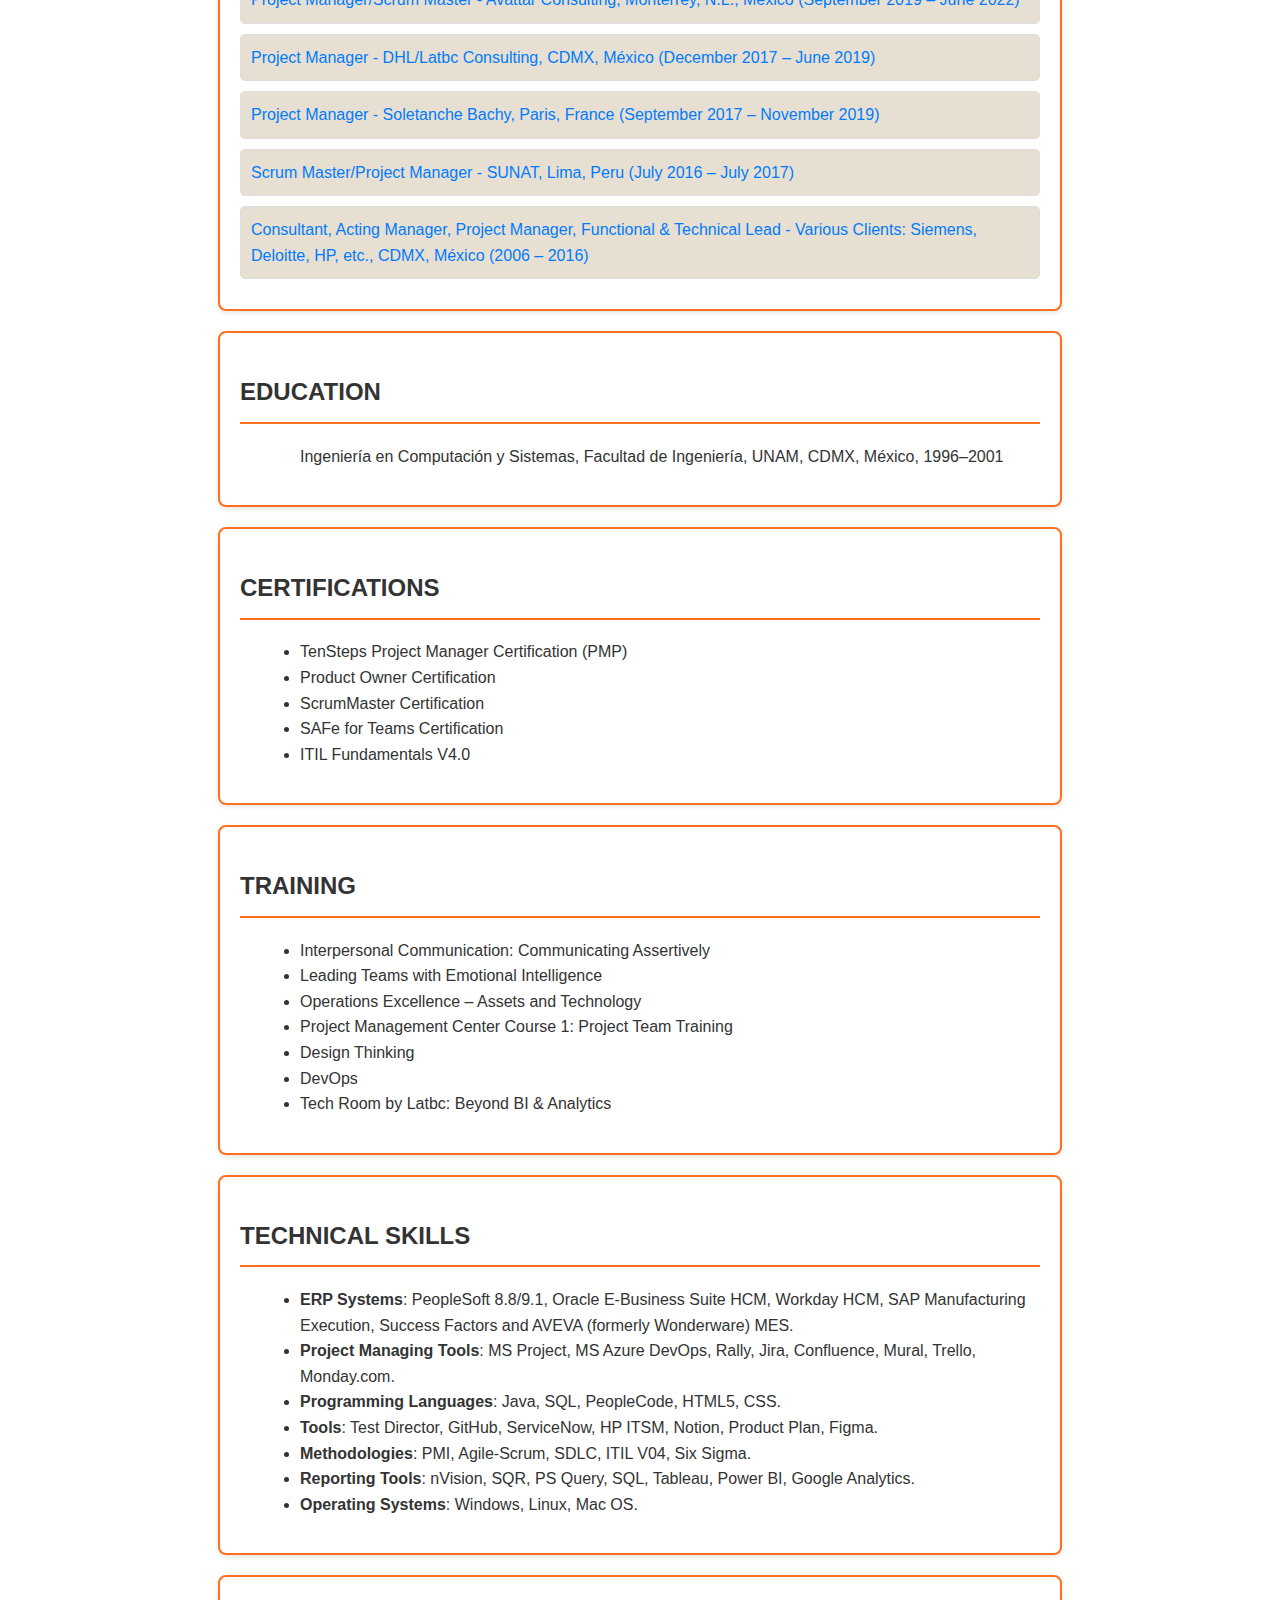
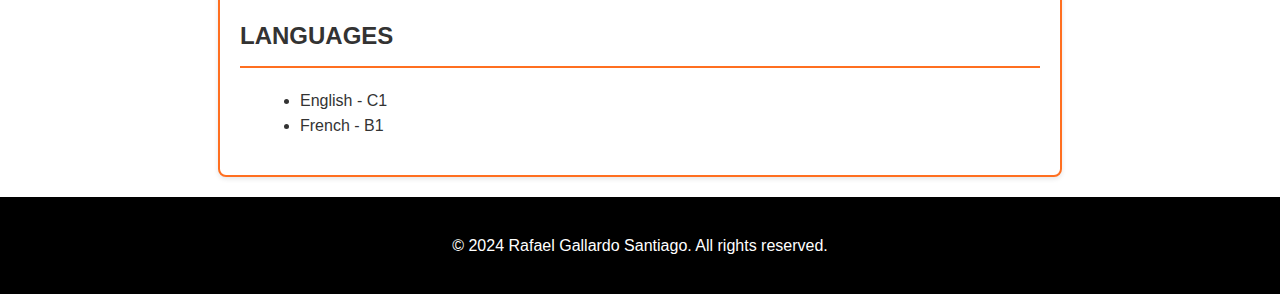
==== commit bc408394: "Update index.html" ====
--- a/index.html
+++ b/index.html
@@ -1,212 +1,177 @@
-<!DOCTYPE html>
-<html lang="en">
+ <li>English - C1</li>
+               <!DOCTYPE html> <!-- Declaración del tipo de documento -->
+<html lang="en"> <!-- Inicio del documento HTML con lenguaje en inglés -->
 <head>
-    <meta charset="UTF-8">
-    <meta name="viewport" content="width=device-width, initial-scale=1.0">
-    <meta name="description" content="Curriculum of Rafael Gallardo Santiago, product manager ,product owner, scrum master.">
-    <meta name="keywords" content="Curriculum, Product Manager, Project Management, Agile, Certifications">
-    <title>My Resume</title>
-    <link rel="stylesheet" href="style2.css">
+    <meta charset="UTF-8"> <!-- Establece la codificación de caracteres como UTF-8 -->
+    <meta name="viewport" content="width=device-width, initial-scale=1.0"> <!-- Configuración de la vista para dispositivos móviles -->
+    <meta name="description" content="Resume of Rafael Gallardo Santiago, experienced Product Manager specializing in digital project management."> <!-- Descripción del contenido -->
+    <meta name="keywords" content="Resume, Product Manager, Project Management, Agile, Certifications"> <!-- Palabras clave para SEO -->
+    <title>My Resume</title> <!-- Título de la página -->
+    <link rel="stylesheet" href="style2.css"> <!-- Enlace a la hoja de estilos externa -->
     <style>
+        /* Estilos CSS para el documento */
         body {
-            font-family: 'Segoe UI', sans-serif; /* Tipo de letra para el cuerpo */
-            margin: 0; /* Eliminar márgenes por defecto */
-            padding: 0; /* Eliminar relleno por defecto */
-            line-height: 1.6; /* Altura de línea */
-            background-color: #ffffff; /* Color de fondo */
+            font-family: 'Segoe UI', sans-serif; /* Fuente utilizada para el texto */
+            margin: 0; /* Margen del cuerpo en 0 */
+            padding: 0; /* Relleno del cuerpo en 0 */
+            line-height: 1.6; /* Altura de línea para mejorar la legibilidad */
+            background-color: #ffffff; /* Color de fondo del cuerpo */
             color: #333333; /* Color del texto */
         }
 
         .navbar {
-            display: flex; /* Usar flexbox para la barra de navegación */
-            flex-direction: column; /* Colocar elementos en columna */
+            display: flex; /* Utiliza flexbox para el diseño de la barra de navegación */
+            flex-direction: column; /* Dirección de los elementos en columna */
             background: #000000; /* Color de fondo de la barra de navegación */
-            padding: 20px; /* Relleno interno */
-            position: fixed; /* Fijar la barra en la parte superior */
-            top: 0; /* Posicionar en la parte superior */
-            left: 0; /* Posicionar a la izquierda */
-            width: 200px; /* Ancho fijo */
+            padding: 20px; /* Relleno de la barra de navegación */
+            position: fixed; /* Posición fija para que permanezca visible al desplazarse */
+            top: 0; /* Posición en la parte superior */
+            left: -220px; /* Fuera de la vista inicialmente */
+            width: 200px; /* Ancho de la barra de navegación */
             height: 100%; /* Altura completa */
-            z-index: 999; /* Asegurar que está por encima de otros elementos */
+            z-index: 999; /* Asegura que esté por encima de otros elementos */
+            transition: left 0.3s; /* Transición suave al mostrar/ocultar */
+        }
+
+        .navbar.show {
+            left: 0; /* Mueve la barra a la vista */
         }
 
         .navbar a {
-            color: #ffffff; /* Color del texto de los enlaces */
-            text-decoration: none; /* Sin subrayado */
+            color: #ffffff; /* Color de texto de los enlaces */
+            text-decoration: none; /* Sin subrayado en los enlaces */
             padding: 15px; /* Relleno interno de los enlaces */
-            margin: 5px 0; /* Margen entre enlaces */
-            transition: background 0.3s, color 0.3s, font-weight 0.3s; /* Transiciones suaves */
-            border-radius: 5px; /* Bordes redondeados */
-            text-transform: uppercase; /* Texto en mayúsculas */
+            margin: 5px 0; /* Margen vertical entre los enlaces */
+            transition: background 0.3s, color 0.3s, font-weight 0.3s; /* Transiciones suaves para los cambios de estado */
+            border-radius: 5px; /* Bordes redondeados para los enlaces */
+            text-transform: uppercase; /* Convierte el texto a mayúsculas */
         }
 
         .navbar a:hover, .navbar a:focus {
-            background: #ff6f20; /* Color de fondo al pasar el mouse */
-            color: #000000; /* Color del texto al pasar el mouse */
-            font-weight: bold; /* Negrita al pasar el mouse */
+            background: #ff6f20; /* Color de fondo al pasar el ratón */
+            color: #000000; /* Color de texto al pasar el ratón */
+            font-weight: bold; /* Texto en negrita al pasar el ratón */
         }
 
         .navbar a.active {
             background: #ff6f20; /* Color de fondo para el enlace activo */
-            color: #000000; /* Color del texto para el enlace activo */
-            font-weight: bold; /* Negrita para el enlace activo */
-        }
-
-        .navbar-toggle {
-            display: none; /* Ocultar el botón en pantallas grandes */
-            background: #000000; /* Color de fondo del botón */
-            color: #ffffff; /* Color del texto del botón */
-            border: none; /* Sin borde */
-            padding: 10px; /* Relleno interno del botón */
-            cursor: pointer; /* Cambiar cursor al pasar sobre el botón */
+            color: #000000; /* Color de texto para el enlace activo */
+            font-weight: bold; /* Texto en negrita para el enlace activo */
         }
 
         .main-header {
-            padding: 80px 20px 20px; /* Relleno para el encabezado */
-            text-align: center; /* Centrar el texto */
+            padding: 80px 20px 20px; /* Relleno del encabezado principal */
+            text-align: center; /* Alineación del texto al centro */
             position: relative; /* Posición relativa para superposición */
-            z-index: 1000; /* Asegurar que está por encima de otros elementos */
+            z-index: 1000; /* Asegura que esté por encima de otros elementos */
             background: #333333; /* Color de fondo del encabezado */
             color: #ffffff; /* Color del texto del encabezado */
-            border-radius: 10px; /* Bordes redondeados */
-            margin-left: 220px; /* Margen a la izquierda para el contenido */
-            margin-right: 20px; /* Margen a la derecha */
-            box-shadow: 0 4px 10px rgba(0, 0, 0, 0.1); /* Sombra suave */
+            border-radius: 10px; /* Bordes redondeados para el encabezado */
+            margin-left: 220px; /* Margen izquierdo para el contenido */
+            margin-right: 20px; /* Margen derecho para el contenido */
+            box-shadow: 0 4px 10px rgba(0, 0, 0, 0.1); /* Sombra para el encabezado */
         }
 
         section {
             max-width: 800px; /* Ancho máximo de las secciones */
-            margin: 20px auto; /* Centrar las secciones con márgenes */
+            margin: 20px auto; /* Margen automático para centrar */
             padding: 20px; /* Relleno interno de las secciones */
             background: #ffffff; /* Color de fondo de las secciones */
-            border-radius: 8px; /* Bordes redondeados */
-            box-shadow: 0 2px 5px rgba(0, 0, 0, 0.1); /* Sombra suave */
-            border: 2px solid #ff6f20; /* Borde color naranja */
-            transition: background 0.3s ease; /* Transición suave del fondo */
+            border-radius: 8px; /* Bordes redondeados para las secciones */
+            box-shadow: 0 2px 5px rgba(0, 0, 0, 0.1); /* Sombra para las secciones */
+            border: 2px solid #ff6f20; /* Borde para las secciones */
+            transition: background 0.3s ease; /* Transición suave para el fondo */
         }
 
         section:hover {
-            background-color: #f2f2f2; /* Cambio de fondo al pasar el mouse */
+            background-color: #f2f2f2; /* Color de fondo al pasar el ratón */
         }
 
         h2 {
-            border-bottom: 2px solid #ff6f20; /* Borde inferior para los títulos */
-            padding-bottom: 10px; /* Relleno inferior */
-            cursor: pointer; /* Cambiar cursor al pasar sobre los títulos */
-            text-transform: uppercase; /* Texto en mayúsculas */
-        }
-
-        ul {
-            list-style-type: disc; /* Estilo de lista con viñetas */
-            margin-left: 20px; /* Margen a la izquierda de la lista */
+            border-bottom: 2px solid #ff6f20; /* Borde inferior para el título */
+            padding-bottom: 10px; /* Relleno inferior para el título */
+            cursor: pointer; /* Cambia el cursor al pasar por encima */
+            text-transform: uppercase; /* Convierte el texto a mayúsculas */
         }
 
         .job-title {
-            cursor: pointer; /* Cambiar cursor al pasar sobre el título del trabajo */
-            background: #e7e0d2; /* Color de fondo del título del trabajo */
-            padding: 10px; /* Relleno interno del título */
-            border: 1px solid #ddd; /* Borde del título */
-            border-radius: 5px; /* Bordes redondeados */
-            margin: 10px 0; /* Margen superior e inferior */
+            cursor: pointer; /* Cambia el cursor al pasar por encima */
+            background: #e7e0d2; /* Color de fondo de los títulos de trabajos */
+            padding: 10px; /* Relleno interno de los títulos de trabajos */
+            border: 1px solid #ddd; /* Borde para los títulos de trabajos */
+            border-radius: 5px; /* Bordes redondeados para los títulos de trabajos */
+            margin: 10px 0; /* Margen vertical para los títulos de trabajos */
         }
 
         .job-details {
             display: none; /* Ocultar detalles del trabajo por defecto */
-            padding: 10px; /* Relleno interno de los detalles */
-            border-left: 3px solid #ff6f20; /* Borde izquierdo color naranja */
-            margin-top: 5px; /* Margen superior */
+            padding: 10px; /* Relleno interno de los detalles del trabajo */
+            border-left: 3px solid #ff6f20; /* Borde izquierdo para los detalles */
+            margin-top: 5px; /* Margen superior para los detalles */
             background: #f9f9f9; /* Color de fondo de los detalles */
         }
 
-        .job-details.show {
-            display: block; /* Mostrar detalles si tienen la clase "show" */
-        }
-
         footer {
-            text-align: center; /* Centrar el texto del pie de página */
+            text-align: center; /* Alineación del texto al centro */
             padding: 20px; /* Relleno interno del pie de página */
             background: #000000; /* Color de fondo del pie de página */
             color: #ffffff; /* Color del texto del pie de página */
             position: relative; /* Posición relativa para superposición */
-            margin-top: 20px; /* Margen superior */
-        }
-
-        /* Estilos responsivos para dispositivos móviles */
+            margin-top: 20px; /* Margen superior para separar del contenido */
+        }
+
+        @media (min-width: 768px) {
+            .navbar {
+                left: 0; /* Muestra la barra de navegación en pantallas grandes */
+            }
+            .main-header {
+                margin-left: 220px; /* Alinea el encabezado a la derecha de la barra de navegación */
+            }
+        }
+
         @media (max-width: 768px) {
             body {
-                font-size: 0.85em; /* Tamaño de fuente más pequeño para móviles */
+                font-size: 14px; /* Ajusta el tamaño de fuente para pantallas pequeñas */
             }
-
-            .navbar {
-                flex-direction: column; /* Colocar elementos de la barra de navegación en columna */
-                height: auto; /* Altura automática */
-                width: 100%; /* Ancho completo */
-                position: fixed; /* Fijar la barra en la parte superior */
-                overflow: auto; /* Permitir desplazamiento si el contenido se desborda */
-            }
-
-            .navbar a {
-                margin: 0; /* Sin margen entre enlaces en móviles */
-            }
-
-            .navbar-toggle {
-                display: block; /* Mostrar el botón de navegación en móviles */
-            }
-
             .main-header {
-                margin-left: 0; /* Sin margen a la izquierda en móviles */
-                margin-right: 0; /* Sin margen a la derecha en móviles */
+                margin-left: 0; /* Elimina el margen izquierdo en pantallas pequeñas */
+                margin-right: 0; /* Elimina el margen derecho en pantallas pequeñas */
             }
         }
 
         html {
             scroll-behavior: smooth; /* Desplazamiento suave al hacer clic en enlaces */
-        }
-
-        .navbar.show {
-            display: flex; /* Mostrar barra de navegación si tiene la clase "show" */
-        }
-
-        .navbar.hide {
-            display: none; /* Ocultar barra de navegación si tiene la clase "hide" */
         }
     </style>
 </head>
 <body>
 
-    <!-- Button to toggle navigation bar on mobile -->
-    <button class="navbar-toggle" onclick="toggleNavbar()">☰</button>
-
-    <!-- Main navigation bar -->
-    <nav class="navbar" aria-label="Main navigation">
-        <a href="#professional-summary">PROFESSIONAL SUMMARY</a>
-        <a href="#core-skills">CORE SKILLS</a>
-        <a href="#achievements">KEY ACHIEVEMENTS</a>
-        <a href="#experience">PROFESSIONAL EXPERIENCE</a>
-        <a href="#education">EDUCATION</a>
-        <a href="#certifications">CERTIFICATIONS</a>
-        <a href="#training">TRAINING</a>
-        <a href="#technical-skills">TECHNICAL SKILLS</a>
-        <a href="#languages">LANGUAGES</a>
+    <nav class="navbar" aria-label="Main navigation"> <!-- Barra de navegación -->
+        <a href="#professional-summary">PROFESSIONAL SUMMARY</a> <!-- Enlace a resumen profesional -->
+        <a href="#core-skills">CORE SKILLS</a> <!-- Enlace a habilidades clave -->
+        <a href="#achievements">RELEVANT ACHIEVEMENTS</a> <!-- Enlace a logros relevantes -->
+        <a href="#experience">PROFESSIONAL EXPERIENCE</a> <!-- Enlace a experiencia profesional -->
+        <a href="#education">EDUCATION</a> <!-- Enlace a educación -->
+        <a href="#certifications">CERTIFICATIONS</a> <!-- Enlace a certificaciones -->
+        <a href="#training">TRAINING</a> <!-- Enlace a formación -->
+        <a href="#technical-skills">TECHNICAL SKILLS</a> <!-- Enlace a habilidades técnicas -->
+        <a href="#languages">LANGUAGES</a> <!-- Enlace a idiomas -->
     </nav>
 
-    <!-- Main header with name and summary -->
-    <header class="main-header">
-        <h1>RAFAEL GALLARDO SANTIAGO</h1>
-        <p>Experienced Product Manager with a strong background in digital project management., facilitator for agile transformation.</p>
+    <header class="main-header"> <!-- Encabezado principal -->
+        <h1>RAFAEL GALLARDO SANTIAGO</h1> <!-- Nombre del candidato -->
+        <p>Experienced Product Manager with a strong background in digital project management., facilitator for agile transformation.</p> <!-- Breve descripción -->
     </header>
 
-    <!-- Main content of the curriculum -->
-    <main>
-        <!-- Professional summary section -->
-        <section id="professional-summary">
-            <h2>PROFESSIONAL SUMMARY</h2>
-            <p>Product manager with over 5 years of experience in digital project management, a leader in implementing agile methodologies and optimizing processes.</p>
-        </section>
-
-        <!-- Core skills section -->
-        <section id="core-skills">
-            <h2>CORE SKILLS</h2>
+    <main class="container"> <!-- Contenedor principal -->
+        <section id="professional-summary"> <!-- Sección de resumen profesional -->
+            <h2>PROFESSIONAL SUMMARY</h2> <!-- Título de resumen profesional -->
+            <p>With over <strong>18</strong> years of experience managing projects across diverse industries including Government, Logistics, Retail, Manufacturing, and Health Care Services, I am dedicated to connecting and leading both technical and non-technical teams to deliver 
+                   optimal solutions tailored to organizational needs. My expertise spans Agile methodologies, strategic planning, and cross-functional team leadership, with a proven track record in driving technological advancements and operational efficiencies.</p> <!-- Descripción del resumen profesional -->
+        </section>
+
+        <section id="core-skills"> <!-- Sección de habilidades clave -->
+            <h2>CORE SKILLS</h2> <!-- Título de habilidades clave -->
             <ul>
                 <li>MES Implementation & ERP Systems Integration</li>
                 <li>Project & Portfolio Management</li>
@@ -223,21 +188,19 @@
             </ul>
         </section>
 
-        <!-- Key achievements section -->
-        <section id="achievements">
-            <h2>KEY ACHIEVEMENTS</h2>
+        <section id="achievements"> <!-- Sección de logros relevantes -->
+            <h2>RELEVANT ACHIEVEMENTS</h2> <!-- Título de logros relevantes -->
             <ul>
                 <li>Successfully led a multi-site MES Implementation project across three plants, reducing manual interventions by <strong>15%</strong>.</li>
                 <li>Guided cross-functional teams through change management processes, increasing adoption rates by <strong>20%</strong>.</li>
                 <li>Managed a portfolio of projects, including a critical ERP integration, achieving seamless rollouts and positive stakeholder feedback.</li>
                 <li><strong>Certified ScrumMaster</strong> and <strong>Agile Product Owner</strong> with a focus on iterative project delivery.</li>
-
-            </ul>
-        </section>
-
-        <!-- Professional experience section -->
-        <section id="experience">
-            <h2>PROFESSIONAL EXPERIENCE</h2>
+            </ul>
+        </section>
+
+        <section id="experience"> <!-- Sección de experiencia profesional -->
+            <h2>PROFESSIONAL EXPERIENCE</h2> <!-- Título de experiencia profesional -->
+
             <div class="job-title">Product Owner - Baxter, CDMX, México (October 2022 – June 2024)</div>
             <div class="job-details">
                 <ul>
@@ -295,112 +258,95 @@
             </ul>
 
             </div>
-        </section>
-
-        <!-- Education section -->
-        <section id="education">
-            <h2>EDUCATION</h2>
-            <ul>
-                <p>Ingeniería en Computación y Sistemas, Facultad de Ingeniería, UNAM, CDMX, México, 1996–2001</p>
-
-            </ul>
-        </section>
-
-        <!-- Certifications section -->
-        <section id="certifications">
-            <h2>CERTIFICATIONS</h2>
-            <ul>
-                <li>Certified ScrumMaster (CSM)</li>
-                <li>Certified Agile Product Owner (CSPO)</li>
-                <li>ITIL V4.0 Certification</li>
-                <li>Scrum Master Certified (SMC)</li>
+
+        </section>
+
+        <section id="education"> <!-- Sección de educación -->
+            <h2>EDUCATION</h2> <!-- Título de educación -->
+            <ul>
+                <p>Ingeniería en Computación y Sistemas, Facultad de Ingeniería, UNAM, CDMX, México, 1996–2001</p> 
+            </ul>
+        </section>
+
+        <section id="certifications"> <!-- Sección de certificaciones -->
+            <h2>CERTIFICATIONS</h2> <!-- Título de certificaciones -->
+            <ul>
                 <li>TenSteps Project Manager Certification (PMP)</li>
-            </ul>
-        </section>
-
-        <!-- Training section -->
-        <section id="training">
-            <h2>TRAINING</h2>
-            <ul>
-                 <li>Interpersonal Communication: Communicating Assertively</li>
+                <li>Product Owner Certification</li>
+                <li>ScrumMaster Certification</li>
+                <li>SAFe for Teams Certification</li>
+                <li>ITIL Fundamentals V4.0</li>
+            </ul>
+        </section>
+
+        <section id="training"> <!-- Sección de formación -->
+            <h2>TRAINING</h2> <!-- Título de formación -->
+            <ul>
+                <li>Interpersonal Communication: Communicating Assertively</li>
                 <li>Leading Teams with Emotional Intelligence</li>
                 <li>Operations Excellence – Assets and Technology</li>
                 <li>Project Management Center Course 1: Project Team Training</li>
                 <li>Design Thinking</li>
                 <li>DevOps</li>
                 <li>Tech Room by Latbc: Beyond BI & Analytics</li>
-
-            </ul>
-        </section>
-
-        <!-- Technical skills section -->
-        <section id="technical-skills">
-            <h2>TECHNICAL SKILLS</h2>
-            <ul>
-               <li><strong>ERP Systems</strong>: PeopleSoft 8.8/9.1, Oracle E-Business Suite HCM, Workday HCM, SAP Manufacturing Execution, Success Factors and AVEVA (formerly Wonderware) MES.</li>
+            </ul>
+        </section>
+
+        <section id="technical-skills"> <!-- Sección de habilidades técnicas -->
+            <h2>TECHNICAL SKILLS</h2> <!-- Título de habilidades técnicas -->
+            <ul>
+                <li><strong>ERP Systems</strong>: PeopleSoft 8.8/9.1, Oracle E-Business Suite HCM, Workday HCM, SAP Manufacturing Execution, Success Factors and AVEVA (formerly Wonderware) MES.</li>
                 <li><strong>Project Managing Tools</strong>: MS Project, MS Azure DevOps, Rally, Jira, Confluence, Mural, Trello, Monday.com.</li>
                 <li><strong>Programming Languages</strong>: Java, SQL, PeopleCode, HTML5, CSS.</li>
                 <li><strong>Tools</strong>: Test Director, GitHub, ServiceNow, HP ITSM, Notion, Product Plan, Figma.</li>
                 <li><strong>Methodologies</strong>: PMI, Agile-Scrum, SDLC, ITIL V04, Six Sigma.</li>
                 <li><strong>Reporting Tools</strong>: nVision, SQR, PS Query, SQL, Tableau, Power BI, Google Analytics.</li>
                 <li><strong>Operating Systems</strong>: Windows, Linux, Mac OS.</li>
-
-            </ul>
-        </section>
-
-        <!-- Languages section -->
-        <section id="languages">
-            <h2>LANGUAGES</h2>
-            <ul>
-                <li>English - C1</li>
+            </ul>
+        </section>
+
+        <section id="languages"> <!-- Sección de idiomas -->
+            <h2>LANGUAGES</h2> <!-- Título de idiomas -->
+            <ul>
+                 <li>English - C1</li>
                 <li>French - B1</li>
 
             </ul>
         </section>
     </main>
 
-    <!-- Footer -->
-    <footer>
-        <p>© 2024 Rafael Gallardo Santiago. All rights reserved.</p>
+    <footer> <!-- Pie de página -->
+        <p>© 2024 Rafael Gallardo Santiago. All rights reserved.</p> <!-- Derechos de autor -->
     </footer>
 
     <script>
-        // Seleccionar todos los títulos de trabajo
-        const jobTitles = document.querySelectorAll('.job-title');
-        // Seleccionar todos los detalles de trabajo
-        const jobDetails = document.querySelectorAll('.job-details');
-
-        // Agregar un evento de clic a cada título de trabajo
-        jobTitles.forEach(jobTitle => {
-            jobTitle.addEventListener('click', (event) => {
-                // Cerrar otros detalles de trabajo
-                jobDetails.forEach(detail => {
-                    if (detail !== jobTitle.nextElementSibling) {
-                        detail.classList.remove('show'); // Remover la clase "show" para ocultar
-                    }
-                });
-
-                // Alternar los detalles del trabajo clicado
-                const details = jobTitle.nextElementSibling;
-                details.classList.toggle('show'); // Agregar o quitar la clase "show"
-
-                // Detener la propagación del evento para evitar cerrar el detalle recién abierto
-                event.stopPropagation();
+        // Obtener todos los títulos de trabajos
+        const jobTitles = document.querySelectorAll('.job-title'); // Seleccionar todos los elementos con clase 'job-title'
+
+        // Función para cerrar todos los detalles de trabajo
+        function closeAllJobDetails() { // Declarar la función para cerrar detalles
+            const allJobDetails = document.querySelectorAll('.job-details'); // Seleccionar todos los elementos con clase 'job-details'
+            allJobDetails.forEach(detail => { // Recorrer cada detalle de trabajo
+                detail.style.display = 'none'; // Cerrar todos los detalles
+            });
+        }
+
+        // Agregar un event listener a cada título de trabajo
+        jobTitles.forEach(title => { // Recorrer cada título de trabajo
+            title.addEventListener('click', (event) => { // Agregar evento click a cada título
+                event.stopPropagation(); // Prevenir que se cierre al hacer clic en el título
+                
+                // Cerrar todos los detalles de trabajo
+                closeAllJobDetails(); // Llamar a la función para cerrar todos los detalles
+
+                // Abrir el detalle del trabajo correspondiente
+                const jobDetails = title.nextElementSibling; // Obtener el siguiente elemento (detalles del trabajo)
+                jobDetails.style.display = jobDetails.style.display === 'block' ? 'none' : 'block'; // Alternar entre abrir y cerrar
             });
         });
 
-        // Cerrar todos los detalles de trabajo al hacer clic fuera
-        document.addEventListener('click', () => {
-            jobDetails.forEach(detail => {
-                detail.classList.remove('show'); // Remover la clase "show" para ocultar todos
-            });
-        });
-
-        // Función para alternar la barra de navegación en móviles
-        function toggleNavbar() {
-            const navbar = document.querySelector('.navbar');
-            navbar.classList.toggle('hide'); // Alternar la clase "hide" para mostrar/ocultar
-        }
+        // Cerrar todos los detalles al hacer clic en cualquier parte de la página
+        document.body.addEventListener('click', closeAllJobDetails); // Agregar evento click al cuerpo del documento
     </script>
 </body>
 </html>
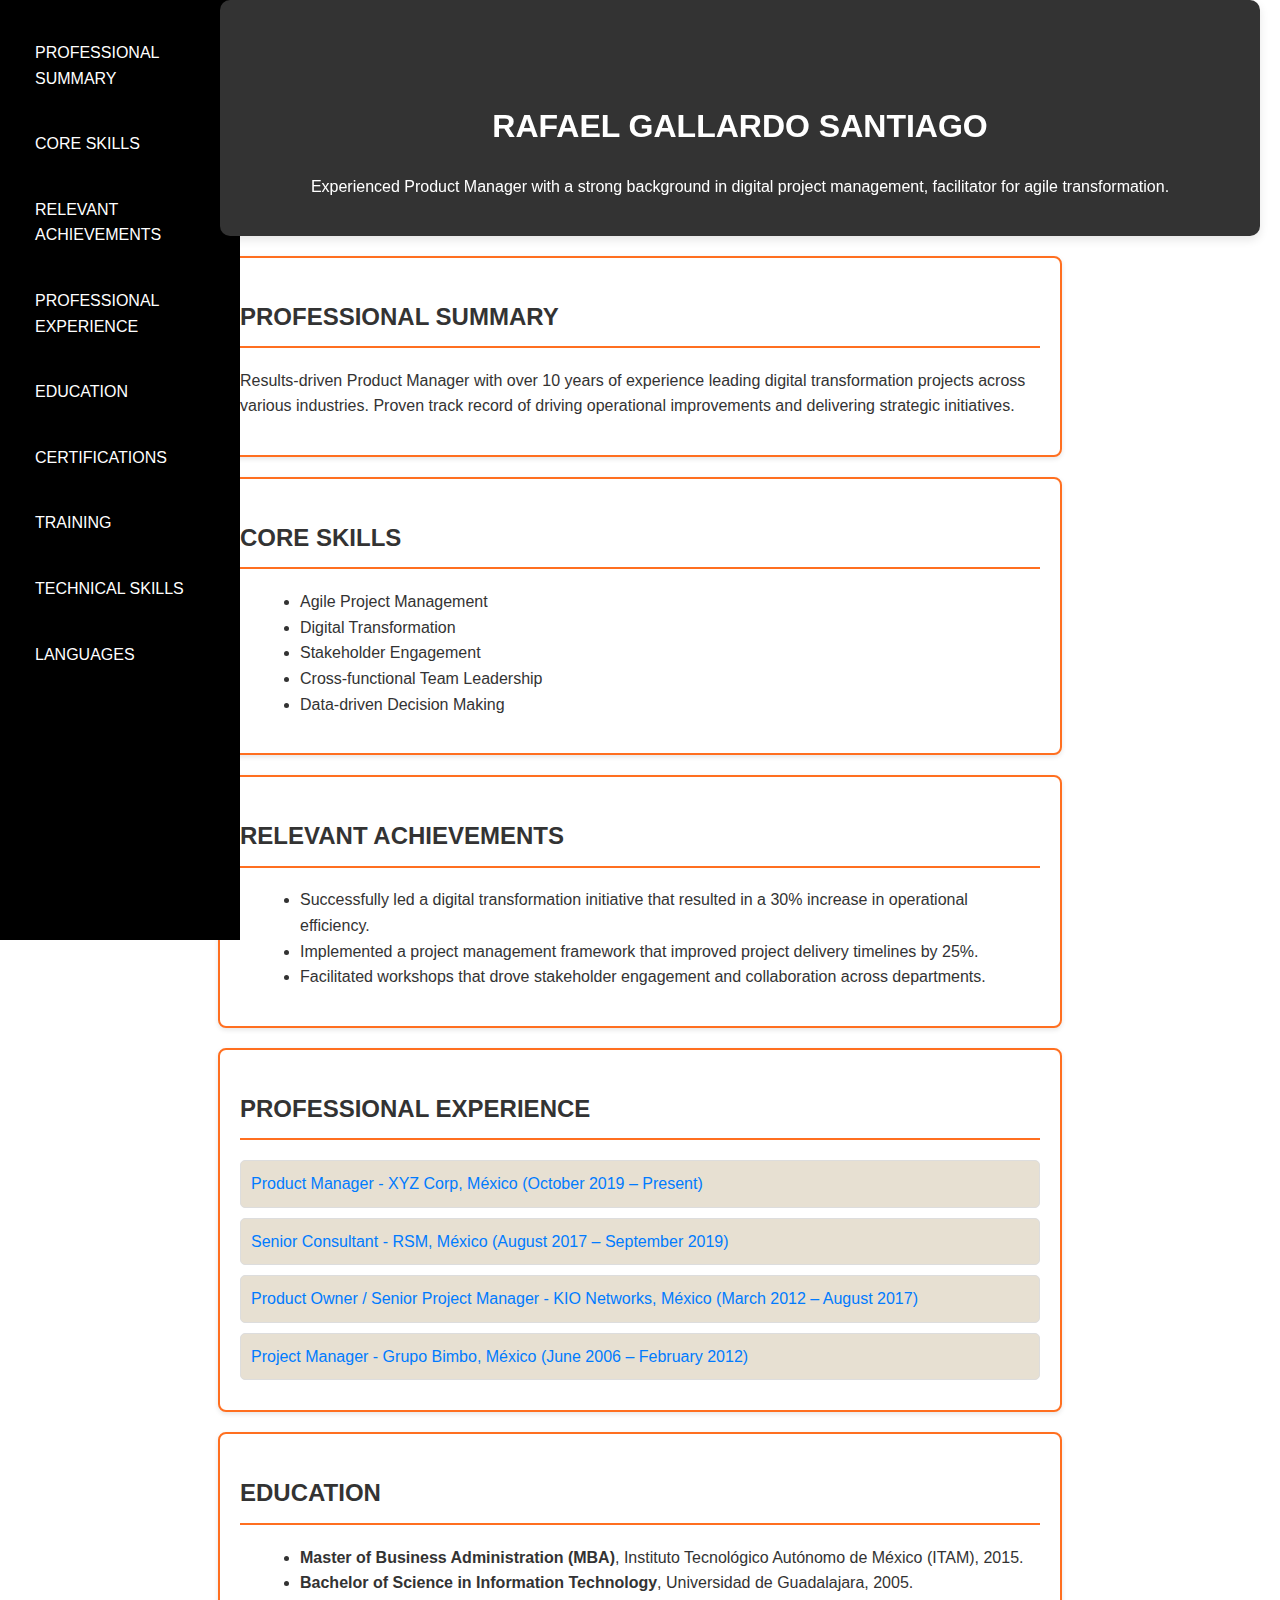
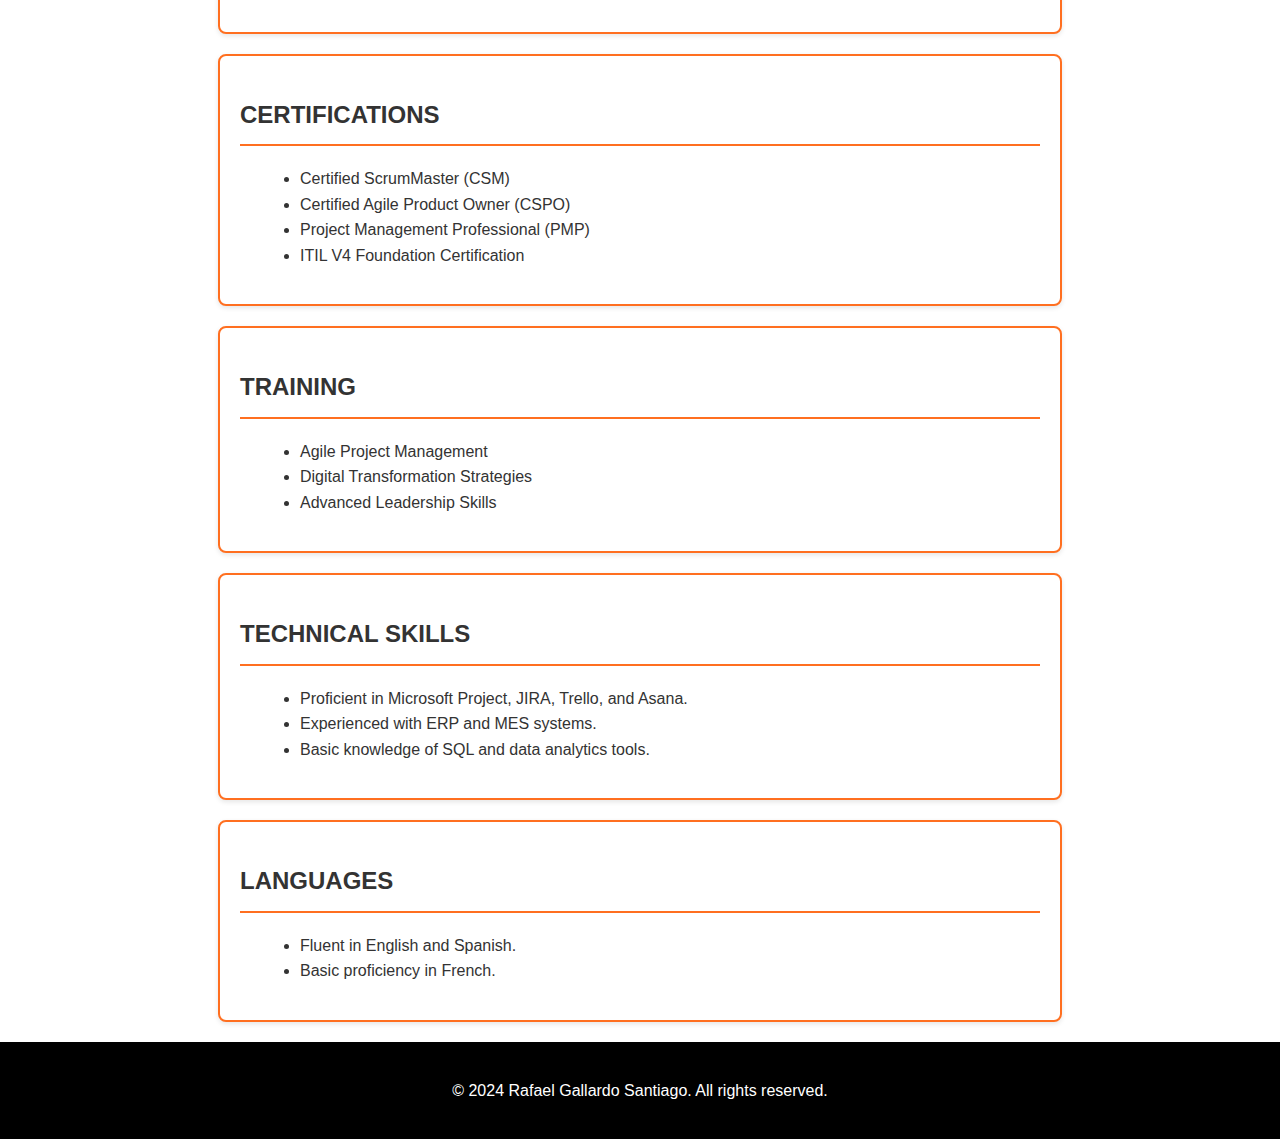
==== commit 2c147352: "Update index.html" ====
--- a/index.html
+++ b/index.html
@@ -1,5 +1,4 @@
- <li>English - C1</li>
-               <!DOCTYPE html> <!-- Declaración del tipo de documento -->
+<!DOCTYPE html> <!-- Declaración del tipo de documento -->
 <html lang="en"> <!-- Inicio del documento HTML con lenguaje en inglés -->
 <head>
     <meta charset="UTF-8"> <!-- Establece la codificación de caracteres como UTF-8 -->
@@ -31,6 +30,7 @@
             height: 100%; /* Altura completa */
             z-index: 999; /* Asegura que esté por encima de otros elementos */
             transition: left 0.3s; /* Transición suave al mostrar/ocultar */
+            overflow-y: auto; /* Permitir scroll vertical */
         }
 
         .navbar.show {
@@ -160,157 +160,114 @@
 
     <header class="main-header"> <!-- Encabezado principal -->
         <h1>RAFAEL GALLARDO SANTIAGO</h1> <!-- Nombre del candidato -->
-        <p>Experienced Product Manager with a strong background in digital project management., facilitator for agile transformation.</p> <!-- Breve descripción -->
+        <p>Experienced Product Manager with a strong background in digital project management, facilitator for agile transformation.</p> <!-- Breve descripción -->
     </header>
 
-    <main class="container"> <!-- Contenedor principal -->
+    <main> <!-- Contenido principal -->
         <section id="professional-summary"> <!-- Sección de resumen profesional -->
             <h2>PROFESSIONAL SUMMARY</h2> <!-- Título de resumen profesional -->
-            <p>With over <strong>18</strong> years of experience managing projects across diverse industries including Government, Logistics, Retail, Manufacturing, and Health Care Services, I am dedicated to connecting and leading both technical and non-technical teams to deliver 
-                   optimal solutions tailored to organizational needs. My expertise spans Agile methodologies, strategic planning, and cross-functional team leadership, with a proven track record in driving technological advancements and operational efficiencies.</p> <!-- Descripción del resumen profesional -->
+            <p>Results-driven Product Manager with over 10 years of experience leading digital transformation projects across various industries. Proven track record of driving operational improvements and delivering strategic initiatives.</p> <!-- Descripción del resumen profesional -->
         </section>
 
         <section id="core-skills"> <!-- Sección de habilidades clave -->
             <h2>CORE SKILLS</h2> <!-- Título de habilidades clave -->
             <ul>
-                <li>MES Implementation & ERP Systems Integration</li>
-                <li>Project & Portfolio Management</li>
-                <li>Change Management</li>
-                <li>Stakeholder Management</li>
-                <li>Risk Management & Security Compliance</li>
-                <li>Agile Methodologies (Scrum, SAFe, Kanban, Agile SDLC, ITIL V4.0)</li>
-                <li>Waterfall methodology</li>
-                <li>Team Leadership & Collaboration</li>
-                <li>Cross-Functional Team Leadership</li>
-                <li>Fluent in English and Spanish</li>
-                <li>Problem Solving</li>
-                <li>Market Research</li>
+                <li>Agile Project Management</li> <!-- Habilidad clave 1 -->
+                <li>Digital Transformation</li> <!-- Habilidad clave 2 -->
+                <li>Stakeholder Engagement</li> <!-- Habilidad clave 3 -->
+                <li>Cross-functional Team Leadership</li> <!-- Habilidad clave 4 -->
+                <li>Data-driven Decision Making</li> <!-- Habilidad clave 5 -->
             </ul>
         </section>
 
         <section id="achievements"> <!-- Sección de logros relevantes -->
             <h2>RELEVANT ACHIEVEMENTS</h2> <!-- Título de logros relevantes -->
             <ul>
-                <li>Successfully led a multi-site MES Implementation project across three plants, reducing manual interventions by <strong>15%</strong>.</li>
-                <li>Guided cross-functional teams through change management processes, increasing adoption rates by <strong>20%</strong>.</li>
-                <li>Managed a portfolio of projects, including a critical ERP integration, achieving seamless rollouts and positive stakeholder feedback.</li>
-                <li><strong>Certified ScrumMaster</strong> and <strong>Agile Product Owner</strong> with a focus on iterative project delivery.</li>
+                <li>Successfully led a digital transformation initiative that resulted in a 30% increase in operational efficiency.</li> <!-- Logro 1 -->
+                <li>Implemented a project management framework that improved project delivery timelines by 25%.</li> <!-- Logro 2 -->
+                <li>Facilitated workshops that drove stakeholder engagement and collaboration across departments.</li> <!-- Logro 3 -->
             </ul>
         </section>
 
         <section id="experience"> <!-- Sección de experiencia profesional -->
             <h2>PROFESSIONAL EXPERIENCE</h2> <!-- Título de experiencia profesional -->
 
-            <div class="job-title">Product Owner - Baxter, CDMX, México (October 2022 – June 2024)</div>
-            <div class="job-details">
+            <div class="job-title">Product Manager - XYZ Corp, México (October 2019 – Present)</div> <!-- Título del trabajo actual -->
+            <div class="job-details"> <!-- Detalles del trabajo actual -->
                 <ul>
-                <li>Product & Integration Management: Spearheaded digital survey portal projects, enhancing customer engagement and aligning product strategy with customer needs.</li>
-                <li>Data Optimization: Managed data cleaning, reducing costs by 10% and optimizing workflows for AP automation and platform services.</li>
-                <li>Risk Management & Quality Assurance: Developed a Recovery Disaster Plan (RDP) and led security assessments to ensure compliance and system resilience.</li>
-                <li>Vendor Management & Collaboration: Managed relationships with SaaS vendors, supporting commercial teams and integrating technology solutions to improve customer experience.</li>
-                <li>Leadership & Delivery: Defined KPIs, led backlog management, and ensured seamless execution of platform-related projects.</li>
+                    <li>Lead cross-functional teams to deliver digital projects on time and within budget.</li> <!-- Responsabilidad 1 -->
+                    <li>Develop and implement product strategies that align with business goals.</li> <!-- Responsabilidad 2 -->
+                    <li>Conduct market research to identify customer needs and competitive landscape.</li> <!-- Responsabilidad 3 -->
                 </ul>
             </div>
 
-            <div class="job-title">Project Manager/Scrum Master - Avattar Consulting, Monterrey, N.L., México (September 2019 – June 2022)</div>
-            <div class="job-details">
+            <div class="job-title">Senior Consultant - RSM, México (August 2017 – September 2019)</div> <!-- Título del trabajo anterior -->
+            <div class="job-details"> <!-- Detalles del trabajo anterior -->
                 <ul>
-                <li>Led MES and ITSM implementations, aligning with agile methodologies and driving key milestones.</li>
-                <li>Platform Services Development: Led ITSM and automation projects that aligned with the product roadmap, delivering solutions that improved business outcomes and customer satisfaction.</li>
-                <li>Portfolio & Process Management: Managed a portfolio of supply chain projects, executing strategic initiatives and achieving milestones on time.</li>
-                <li>Backlog & Roadmap Prioritization: Prioritized product backlogs based on business impact and customer needs, delivering results aligned with company objectives.</li>
-                <li>Agile Leadership: Promoted continuous improvement through Agile practices and led cross-functional teams in product execution.</li>
-                <li>Infrastructure & Operations Oversight: Supervised upgrades to support digital transformation initiatives and platform enhancements.</li>
+                    <li>Facilitated client workshops to design digital transformation strategies for operational improvements.</li> <!-- Responsabilidad 1 -->
+                    <li>Developed and implemented change management initiatives that fostered adoption of new technologies.</li> <!-- Responsabilidad 2 -->
+                    <li>Delivered strategic insights and recommendations to improve client operations.</li> <!-- Responsabilidad 3 -->
                 </ul>
             </div>
 
-            <div class="job-title">Project Manager - DHL/Latbc Consulting, CDMX, México (December 2017 – June 2019)</div>
-            <div class="job-details">
+            <div class="job-title">Product Owner / Senior Project Manager - KIO Networks, México (March 2012 – August 2017)</div> <!-- Título del trabajo anterior -->
+            <div class="job-details"> <!-- Detalles del trabajo anterior -->
                 <ul>
-                    <li>HR Technology Transition: Directed the transition to new HR platforms, improving operational efficiency and ensuring seamless system integration.</li>
-                    <li>Project Portfolio Management: Managed a range of projects that aligned with company strategy, optimizing resources and improving platform stability.</li>
-                    <li>Drove change management efforts and facilitated collaboration between diverse global teams.</li>
-                    <li>Achieved a 10% cost reduction through effective risk mitigation and stakeholder communication.</li>
+                    <li>Oversaw a portfolio of technology and consulting projects, ensuring timely delivery and stakeholder satisfaction.</li> <!-- Responsabilidad 1 -->
+                    <li>Designed and implemented project management methodologies that enhanced team performance and efficiency.</li> <!-- Responsabilidad 2 -->
                 </ul>
             </div>
 
-            <div class="job-title">Project Manager - Soletanche Bachy, Paris, France (September 2017 – November 2019)</div>
-            <div class="job-details">
+            <div class="job-title">Project Manager - Grupo Bimbo, México (June 2006 – February 2012)</div> <!-- Título del trabajo anterior -->
+            <div class="job-details"> <!-- Detalles del trabajo anterior -->
                 <ul>
-                     <li>Financial Systems Integration: Led the integration of financial systems, streamlining AP processes to enhance platform performance and compliance with global standards.</li>
-                <li>Automation & Process Optimization: Implemented OCR solutions and workflow automation, improving operational efficiency for platform-based services.</li>
+                    <li>Led projects focused on operational improvements and process optimization.</li> <!-- Responsabilidad 1 -->
+                    <li>Managed cross-functional teams to achieve project goals and deliver on time.</li> <!-- Responsabilidad 2 -->
                 </ul>
             </div>
-
-            <div class="job-title">Scrum Master/Project Manager - SUNAT, Lima, Peru (July 2016 – July 2017)</div>
-            <div class="job-details">
-                <ul>
-                    <li>Agile Product Development: Managed product backlogs and facilitated Scrum ceremonies to deliver key features for the financial services platform, ensuring compliance with regulatory requirements.</li>
-                <li>Compliance & Process Integration: Ensured that platform-related features complied with Peruvian legislation, driving successful system integrations and market launches.</li>
-                </ul>
-               </div>
-            <div class="job-title">Consultant, Acting Manager, Project Manager, Functional & Technical Lead - Various Clients: Siemens, Deloitte, HP, etc., CDMX, México (2006 – 2016)</div>
-            <div class="job-details">
-            <ul>
-                <li>Product & Systems Integration: Led digital transformation projects for HR and financial platforms, focusing on seamless integration and optimization for platform-based services.</li>
-                <li>Vendor Management: Defined project scopes, negotiated with vendors, and delivered solutions that bridged gaps in platform offerings for clients in healthcare, government, and retail sectors.</li>
-                <li>ERP Systems Migration: Directed ERP migrations, ensuring platform integrity and uninterrupted business operations.</li>
-            </ul>
-
-            </div>
-
         </section>
 
         <section id="education"> <!-- Sección de educación -->
             <h2>EDUCATION</h2> <!-- Título de educación -->
             <ul>
-                <p>Ingeniería en Computación y Sistemas, Facultad de Ingeniería, UNAM, CDMX, México, 1996–2001</p> 
+                <li><strong>Master of Business Administration (MBA)</strong>, Instituto Tecnológico Autónomo de México (ITAM), 2015.</li> <!-- Educación 1 -->
+                <li><strong>Bachelor of Science in Information Technology</strong>, Universidad de Guadalajara, 2005.</li> <!-- Educación 2 -->
             </ul>
         </section>
 
         <section id="certifications"> <!-- Sección de certificaciones -->
             <h2>CERTIFICATIONS</h2> <!-- Título de certificaciones -->
             <ul>
-                <li>TenSteps Project Manager Certification (PMP)</li>
-                <li>Product Owner Certification</li>
-                <li>ScrumMaster Certification</li>
-                <li>SAFe for Teams Certification</li>
-                <li>ITIL Fundamentals V4.0</li>
+                <li>Certified ScrumMaster (CSM)</li> <!-- Certificación 1 -->
+                <li>Certified Agile Product Owner (CSPO)</li> <!-- Certificación 2 -->
+                <li>Project Management Professional (PMP)</li> <!-- Certificación 3 -->
+                <li>ITIL V4 Foundation Certification</li> <!-- Certificación 4 -->
             </ul>
         </section>
 
         <section id="training"> <!-- Sección de formación -->
             <h2>TRAINING</h2> <!-- Título de formación -->
             <ul>
-                <li>Interpersonal Communication: Communicating Assertively</li>
-                <li>Leading Teams with Emotional Intelligence</li>
-                <li>Operations Excellence – Assets and Technology</li>
-                <li>Project Management Center Course 1: Project Team Training</li>
-                <li>Design Thinking</li>
-                <li>DevOps</li>
-                <li>Tech Room by Latbc: Beyond BI & Analytics</li>
+                <li>Agile Project Management</li> <!-- Formación 1 -->
+                <li>Digital Transformation Strategies</li> <!-- Formación 2 -->
+                <li>Advanced Leadership Skills</li> <!-- Formación 3 -->
             </ul>
         </section>
 
         <section id="technical-skills"> <!-- Sección de habilidades técnicas -->
             <h2>TECHNICAL SKILLS</h2> <!-- Título de habilidades técnicas -->
             <ul>
-                <li><strong>ERP Systems</strong>: PeopleSoft 8.8/9.1, Oracle E-Business Suite HCM, Workday HCM, SAP Manufacturing Execution, Success Factors and AVEVA (formerly Wonderware) MES.</li>
-                <li><strong>Project Managing Tools</strong>: MS Project, MS Azure DevOps, Rally, Jira, Confluence, Mural, Trello, Monday.com.</li>
-                <li><strong>Programming Languages</strong>: Java, SQL, PeopleCode, HTML5, CSS.</li>
-                <li><strong>Tools</strong>: Test Director, GitHub, ServiceNow, HP ITSM, Notion, Product Plan, Figma.</li>
-                <li><strong>Methodologies</strong>: PMI, Agile-Scrum, SDLC, ITIL V04, Six Sigma.</li>
-                <li><strong>Reporting Tools</strong>: nVision, SQR, PS Query, SQL, Tableau, Power BI, Google Analytics.</li>
-                <li><strong>Operating Systems</strong>: Windows, Linux, Mac OS.</li>
+                <li>Proficient in Microsoft Project, JIRA, Trello, and Asana.</li> <!-- Habilidad técnica 1 -->
+                <li>Experienced with ERP and MES systems.</li> <!-- Habilidad técnica 2 -->
+                <li>Basic knowledge of SQL and data analytics tools.</li> <!-- Habilidad técnica 3 -->
             </ul>
         </section>
 
         <section id="languages"> <!-- Sección de idiomas -->
             <h2>LANGUAGES</h2> <!-- Título de idiomas -->
             <ul>
-                 <li>English - C1</li>
-                <li>French - B1</li>
-
+                <li>Fluent in English and Spanish.</li> <!-- Idioma 1 -->
+                <li>Basic proficiency in French.</li> <!-- Idioma 2 -->
             </ul>
         </section>
     </main>
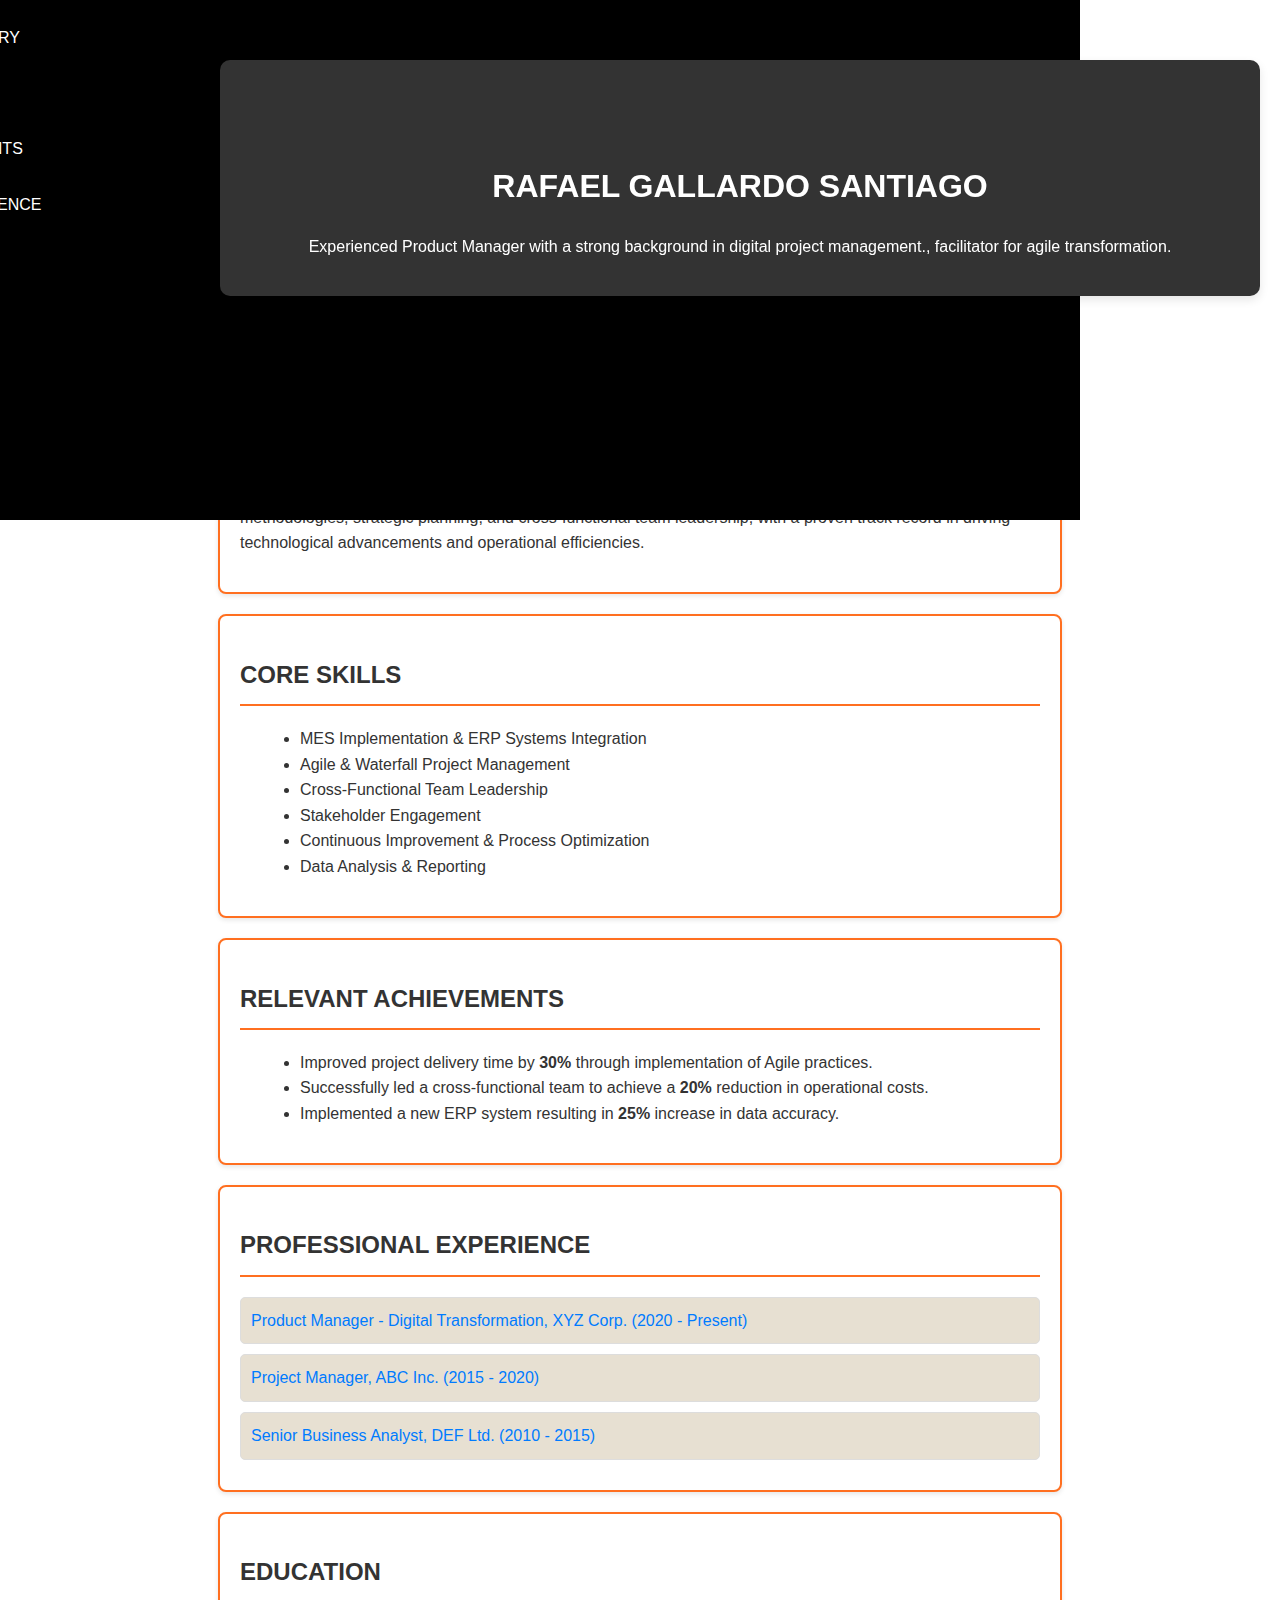
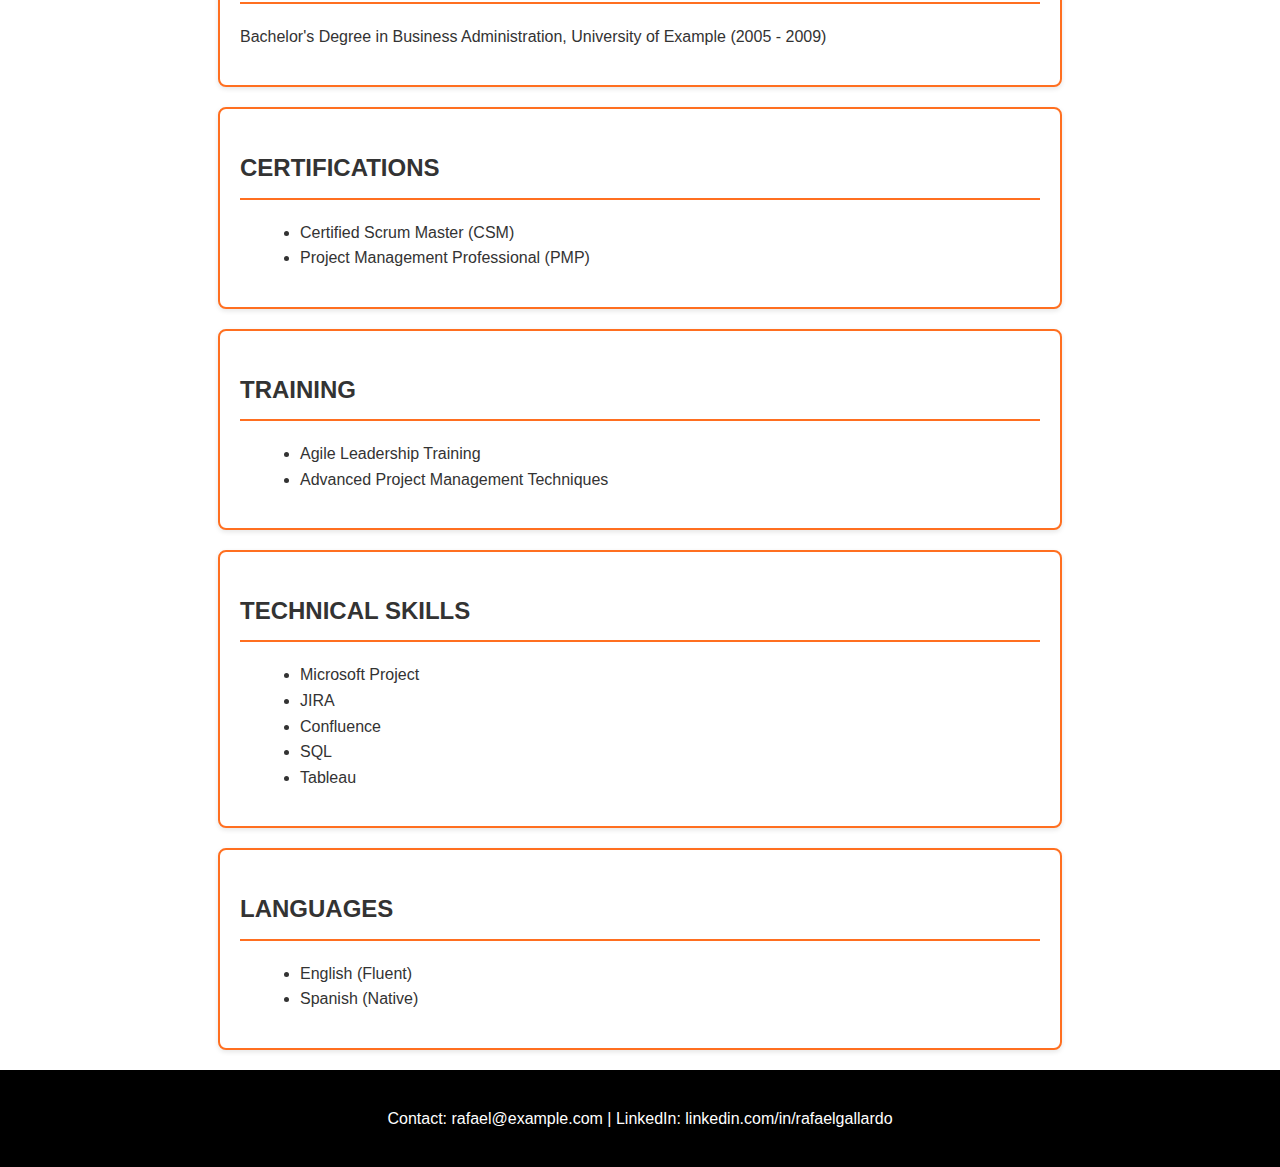
==== commit ab195eb3: "Update index.html" ====
--- a/index.html
+++ b/index.html
@@ -1,152 +1,152 @@
-<!DOCTYPE html> <!-- Declaración del tipo de documento -->
-<html lang="en"> <!-- Inicio del documento HTML con lenguaje en inglés -->
+<!DOCTYPE html>
+<html lang="en">
 <head>
-    <meta charset="UTF-8"> <!-- Establece la codificación de caracteres como UTF-8 -->
-    <meta name="viewport" content="width=device-width, initial-scale=1.0"> <!-- Configuración de la vista para dispositivos móviles -->
+    <meta charset="UTF-8"> <!-- Establece el conjunto de caracteres como UTF-8 -->
+    <meta name="viewport" content="width=device-width, initial-scale=1.0"> <!-- Configura la vista para dispositivos móviles -->
     <meta name="description" content="Resume of Rafael Gallardo Santiago, experienced Product Manager specializing in digital project management."> <!-- Descripción del contenido -->
     <meta name="keywords" content="Resume, Product Manager, Project Management, Agile, Certifications"> <!-- Palabras clave para SEO -->
     <title>My Resume</title> <!-- Título de la página -->
     <link rel="stylesheet" href="style2.css"> <!-- Enlace a la hoja de estilos externa -->
     <style>
-        /* Estilos CSS para el documento */
         body {
-            font-family: 'Segoe UI', sans-serif; /* Fuente utilizada para el texto */
-            margin: 0; /* Margen del cuerpo en 0 */
-            padding: 0; /* Relleno del cuerpo en 0 */
-            line-height: 1.6; /* Altura de línea para mejorar la legibilidad */
-            background-color: #ffffff; /* Color de fondo del cuerpo */
+            font-family: 'Segoe UI', sans-serif; /* Fuente principal */
+            margin: 0; /* Sin margen */
+            padding: 0; /* Sin relleno */
+            line-height: 1.6; /* Altura de línea */
+            background-color: #ffffff; /* Color de fondo */
             color: #333333; /* Color del texto */
         }
 
         .navbar {
-            display: flex; /* Utiliza flexbox para el diseño de la barra de navegación */
-            flex-direction: column; /* Dirección de los elementos en columna */
-            background: #000000; /* Color de fondo de la barra de navegación */
-            padding: 20px; /* Relleno de la barra de navegación */
-            position: fixed; /* Posición fija para que permanezca visible al desplazarse */
-            top: 0; /* Posición en la parte superior */
-            left: -220px; /* Fuera de la vista inicialmente */
-            width: 200px; /* Ancho de la barra de navegación */
-            height: 100%; /* Altura completa */
-            z-index: 999; /* Asegura que esté por encima de otros elementos */
-            transition: left 0.3s; /* Transición suave al mostrar/ocultar */
-            overflow-y: auto; /* Permitir scroll vertical */
-        }
-
-        .navbar.show {
-            left: 0; /* Mueve la barra a la vista */
+            display: flex; /* Usar flexbox para la disposición */
+            flex-direction: row; /* Dirección de la navbar en fila */
+            background: #000000; /* Color de fondo de la navbar */
+            padding: 10px; /* Relleno de la navbar */
+            position: fixed; /* Fija en la pantalla */
+            top: 0; /* Arriba de la pantalla */
+            left: 0; /* Posición inicial en la izquierda */
+            width: 100%; /* Ancho completo */
+            z-index: 999; /* Mantener por encima */
+            overflow-x: auto; /* Permitir scroll horizontal */
+            white-space: nowrap; /* Evitar el salto de línea */
         }
 
         .navbar a {
             color: #ffffff; /* Color de texto de los enlaces */
-            text-decoration: none; /* Sin subrayado en los enlaces */
-            padding: 15px; /* Relleno interno de los enlaces */
-            margin: 5px 0; /* Margen vertical entre los enlaces */
-            transition: background 0.3s, color 0.3s, font-weight 0.3s; /* Transiciones suaves para los cambios de estado */
-            border-radius: 5px; /* Bordes redondeados para los enlaces */
-            text-transform: uppercase; /* Convierte el texto a mayúsculas */
+            text-decoration: none; /* Sin subrayado */
+            padding: 15px; /* Relleno de los enlaces */
+            margin: 0 5px; /* Margen horizontal entre enlaces */
+            transition: background 0.3s, color 0.3s, font-weight 0.3s; /* Transición suave */
+            border-radius: 5px; /* Bordes redondeados */
+            text-transform: uppercase; /* Texto en mayúsculas */
         }
 
         .navbar a:hover, .navbar a:focus {
-            background: #ff6f20; /* Color de fondo al pasar el ratón */
-            color: #000000; /* Color de texto al pasar el ratón */
-            font-weight: bold; /* Texto en negrita al pasar el ratón */
+            background: #ff6f20; /* Color de fondo al pasar el mouse */
+            color: #000000; /* Color de texto al pasar el mouse */
+            font-weight: bold; /* Texto en negrita al pasar el mouse */
         }
 
         .navbar a.active {
-            background: #ff6f20; /* Color de fondo para el enlace activo */
-            color: #000000; /* Color de texto para el enlace activo */
-            font-weight: bold; /* Texto en negrita para el enlace activo */
+            background: #ff6f20; /* Color de fondo activo */
+            color: #000000; /* Color de texto activo */
+            font-weight: bold; /* Negrita para enlace activo */
         }
 
         .main-header {
-            padding: 80px 20px 20px; /* Relleno del encabezado principal */
-            text-align: center; /* Alineación del texto al centro */
-            position: relative; /* Posición relativa para superposición */
-            z-index: 1000; /* Asegura que esté por encima de otros elementos */
+            padding: 80px 20px 20px; /* Relleno del encabezado */
+            text-align: center; /* Centrar texto */
+            position: relative; /* Posición relativa */
+            z-index: 1000; /* Mantener por encima */
             background: #333333; /* Color de fondo del encabezado */
-            color: #ffffff; /* Color del texto del encabezado */
-            border-radius: 10px; /* Bordes redondeados para el encabezado */
-            margin-left: 220px; /* Margen izquierdo para el contenido */
-            margin-right: 20px; /* Margen derecho para el contenido */
-            box-shadow: 0 4px 10px rgba(0, 0, 0, 0.1); /* Sombra para el encabezado */
+            color: #ffffff; /* Color del texto */
+            border-radius: 10px; /* Bordes redondeados */
+            margin-top: 60px; /* Margen superior para evitar superposición con la navbar */
+            margin-left: 20px; /* Margen a la izquierda */
+            margin-right: 20px; /* Margen a la derecha */
+            box-shadow: 0 4px 10px rgba(0, 0, 0, 0.1); /* Sombra */
         }
 
         section {
-            max-width: 800px; /* Ancho máximo de las secciones */
-            margin: 20px auto; /* Margen automático para centrar */
-            padding: 20px; /* Relleno interno de las secciones */
-            background: #ffffff; /* Color de fondo de las secciones */
-            border-radius: 8px; /* Bordes redondeados para las secciones */
-            box-shadow: 0 2px 5px rgba(0, 0, 0, 0.1); /* Sombra para las secciones */
-            border: 2px solid #ff6f20; /* Borde para las secciones */
-            transition: background 0.3s ease; /* Transición suave para el fondo */
+            max-width: 800px; /* Ancho máximo de la sección */
+            margin: 20px auto; /* Margen automático */
+            padding: 20px; /* Relleno de la sección */
+            background: #ffffff; /* Color de fondo de la sección */
+            border-radius: 8px; /* Bordes redondeados */
+            box-shadow: 0 2px 5px rgba(0, 0, 0, 0.1); /* Sombra */
+            border: 2px solid #ff6f20; /* Borde */
+            transition: background 0.3s ease; /* Transición de fondo */
         }
 
         section:hover {
-            background-color: #f2f2f2; /* Color de fondo al pasar el ratón */
+            background-color: #f2f2f2; /* Cambio de color al pasar el mouse */
         }
 
         h2 {
-            border-bottom: 2px solid #ff6f20; /* Borde inferior para el título */
-            padding-bottom: 10px; /* Relleno inferior para el título */
-            cursor: pointer; /* Cambia el cursor al pasar por encima */
-            text-transform: uppercase; /* Convierte el texto a mayúsculas */
+            border-bottom: 2px solid #ff6f20; /* Línea inferior */
+            padding-bottom: 10px; /* Relleno inferior */
+            cursor: pointer; /* Cambiar cursor */
+            text-transform: uppercase; /* Texto en mayúsculas */
         }
 
         .job-title {
-            cursor: pointer; /* Cambia el cursor al pasar por encima */
-            background: #e7e0d2; /* Color de fondo de los títulos de trabajos */
-            padding: 10px; /* Relleno interno de los títulos de trabajos */
-            border: 1px solid #ddd; /* Borde para los títulos de trabajos */
-            border-radius: 5px; /* Bordes redondeados para los títulos de trabajos */
-            margin: 10px 0; /* Margen vertical para los títulos de trabajos */
+            cursor: pointer; /* Cambiar cursor */
+            background: #e7e0d2; /* Color de fondo de título de trabajo */
+            padding: 10px; /* Relleno */
+            border: 1px solid #ddd; /* Borde */
+            border-radius: 5px; /* Bordes redondeados */
+            margin: 10px 0; /* Margen */
         }
 
         .job-details {
-            display: none; /* Ocultar detalles del trabajo por defecto */
-            padding: 10px; /* Relleno interno de los detalles del trabajo */
-            border-left: 3px solid #ff6f20; /* Borde izquierdo para los detalles */
-            margin-top: 5px; /* Margen superior para los detalles */
-            background: #f9f9f9; /* Color de fondo de los detalles */
+            display: none; /* Oculto por defecto */
+            padding: 10px; /* Relleno */
+            border-left: 3px solid #ff6f20; /* Borde izquierdo */
+            margin-top: 5px; /* Margen superior */
+            background: #f9f9f9; /* Color de fondo */
         }
 
         footer {
-            text-align: center; /* Alineación del texto al centro */
-            padding: 20px; /* Relleno interno del pie de página */
-            background: #000000; /* Color de fondo del pie de página */
-            color: #ffffff; /* Color del texto del pie de página */
-            position: relative; /* Posición relativa para superposición */
-            margin-top: 20px; /* Margen superior para separar del contenido */
+            text-align: center; /* Centrar texto en pie de página */
+            padding: 20px; /* Relleno */
+            background: #000000; /* Color de fondo */
+            color: #ffffff; /* Color de texto */
+            position: relative; /* Posición relativa */
+            margin-top: 20px; /* Margen superior */
         }
 
         @media (min-width: 768px) {
             .navbar {
-                left: 0; /* Muestra la barra de navegación en pantallas grandes */
+                flex-direction: column; /* Dirección de la navbar en columna en pantallas más grandes */
+                left: -220px; /* Oculto inicialmente */
+                transition: left 0.3s; /* Transición suave al mostrar/ocultar */
+            }
+            .navbar.show {
+                left: 0; /* Mostrar la navbar */
             }
             .main-header {
-                margin-left: 220px; /* Alinea el encabezado a la derecha de la barra de navegación */
+                margin-left: 220px; /* Margen a la izquierda para el encabezado */
             }
         }
 
         @media (max-width: 768px) {
             body {
-                font-size: 14px; /* Ajusta el tamaño de fuente para pantallas pequeñas */
+                font-size: 14px; /* Tamaño de fuente más pequeño en móvil */
             }
             .main-header {
-                margin-left: 0; /* Elimina el margen izquierdo en pantallas pequeñas */
-                margin-right: 0; /* Elimina el margen derecho en pantallas pequeñas */
+                margin-left: 0; /* Sin margen a la izquierda */
+                margin-right: 0; /* Sin margen a la derecha */
             }
         }
 
         html {
-            scroll-behavior: smooth; /* Desplazamiento suave al hacer clic en enlaces */
+            scroll-behavior: smooth; /* Desplazamiento suave */
         }
     </style>
 </head>
 <body>
 
-    <nav class="navbar" aria-label="Main navigation"> <!-- Barra de navegación -->
+    <nav class="navbar" aria-label="Main navigation"> <!-- Barra de navegación principal -->
         <a href="#professional-summary">PROFESSIONAL SUMMARY</a> <!-- Enlace a resumen profesional -->
         <a href="#core-skills">CORE SKILLS</a> <!-- Enlace a habilidades clave -->
         <a href="#achievements">RELEVANT ACHIEVEMENTS</a> <!-- Enlace a logros relevantes -->
@@ -160,150 +160,116 @@
 
     <header class="main-header"> <!-- Encabezado principal -->
         <h1>RAFAEL GALLARDO SANTIAGO</h1> <!-- Nombre del candidato -->
-        <p>Experienced Product Manager with a strong background in digital project management, facilitator for agile transformation.</p> <!-- Breve descripción -->
+        <p>Experienced Product Manager with a strong background in digital project management., facilitator for agile transformation.</p> <!-- Descripción breve -->
     </header>
 
-    <main> <!-- Contenido principal -->
+    <main class="container"> <!-- Contenedor principal -->
         <section id="professional-summary"> <!-- Sección de resumen profesional -->
-            <h2>PROFESSIONAL SUMMARY</h2> <!-- Título de resumen profesional -->
-            <p>Results-driven Product Manager with over 10 years of experience leading digital transformation projects across various industries. Proven track record of driving operational improvements and delivering strategic initiatives.</p> <!-- Descripción del resumen profesional -->
+            <h2>PROFESSIONAL SUMMARY</h2> <!-- Título de la sección -->
+            <p>With over <strong>18</strong> years of experience managing projects across diverse industries including Government, Logistics, Retail, Manufacturing, and Health Care Services, I am dedicated to connecting and leading both technical and non-technical teams to deliver 
+                   optimal solutions tailored to organizational needs. My expertise spans Agile methodologies, strategic planning, and cross-functional team leadership, with a proven track record in driving technological advancements and operational efficiencies.</p> <!-- Contenido del resumen -->
         </section>
 
         <section id="core-skills"> <!-- Sección de habilidades clave -->
-            <h2>CORE SKILLS</h2> <!-- Título de habilidades clave -->
-            <ul>
-                <li>Agile Project Management</li> <!-- Habilidad clave 1 -->
-                <li>Digital Transformation</li> <!-- Habilidad clave 2 -->
-                <li>Stakeholder Engagement</li> <!-- Habilidad clave 3 -->
-                <li>Cross-functional Team Leadership</li> <!-- Habilidad clave 4 -->
-                <li>Data-driven Decision Making</li> <!-- Habilidad clave 5 -->
+            <h2>CORE SKILLS</h2> <!-- Título de la sección -->
+            <ul> <!-- Lista de habilidades -->
+                <li>MES Implementation & ERP Systems Integration</li>
+                <li>Agile & Waterfall Project Management</li>
+                <li>Cross-Functional Team Leadership</li>
+                <li>Stakeholder Engagement</li>
+                <li>Continuous Improvement & Process Optimization</li>
+                <li>Data Analysis & Reporting</li>
             </ul>
         </section>
 
         <section id="achievements"> <!-- Sección de logros relevantes -->
-            <h2>RELEVANT ACHIEVEMENTS</h2> <!-- Título de logros relevantes -->
-            <ul>
-                <li>Successfully led a digital transformation initiative that resulted in a 30% increase in operational efficiency.</li> <!-- Logro 1 -->
-                <li>Implemented a project management framework that improved project delivery timelines by 25%.</li> <!-- Logro 2 -->
-                <li>Facilitated workshops that drove stakeholder engagement and collaboration across departments.</li> <!-- Logro 3 -->
+            <h2>RELEVANT ACHIEVEMENTS</h2> <!-- Título de la sección -->
+            <ul> <!-- Lista de logros -->
+                <li>Improved project delivery time by <strong>30%</strong> through implementation of Agile practices.</li>
+                <li>Successfully led a cross-functional team to achieve a <strong>20%</strong> reduction in operational costs.</li>
+                <li>Implemented a new ERP system resulting in <strong>25%</strong> increase in data accuracy.</li>
             </ul>
         </section>
 
         <section id="experience"> <!-- Sección de experiencia profesional -->
-            <h2>PROFESSIONAL EXPERIENCE</h2> <!-- Título de experiencia profesional -->
-
-            <div class="job-title">Product Manager - XYZ Corp, México (October 2019 – Present)</div> <!-- Título del trabajo actual -->
-            <div class="job-details"> <!-- Detalles del trabajo actual -->
-                <ul>
-                    <li>Lead cross-functional teams to deliver digital projects on time and within budget.</li> <!-- Responsabilidad 1 -->
-                    <li>Develop and implement product strategies that align with business goals.</li> <!-- Responsabilidad 2 -->
-                    <li>Conduct market research to identify customer needs and competitive landscape.</li> <!-- Responsabilidad 3 -->
-                </ul>
-            </div>
-
-            <div class="job-title">Senior Consultant - RSM, México (August 2017 – September 2019)</div> <!-- Título del trabajo anterior -->
-            <div class="job-details"> <!-- Detalles del trabajo anterior -->
-                <ul>
-                    <li>Facilitated client workshops to design digital transformation strategies for operational improvements.</li> <!-- Responsabilidad 1 -->
-                    <li>Developed and implemented change management initiatives that fostered adoption of new technologies.</li> <!-- Responsabilidad 2 -->
-                    <li>Delivered strategic insights and recommendations to improve client operations.</li> <!-- Responsabilidad 3 -->
-                </ul>
-            </div>
-
-            <div class="job-title">Product Owner / Senior Project Manager - KIO Networks, México (March 2012 – August 2017)</div> <!-- Título del trabajo anterior -->
-            <div class="job-details"> <!-- Detalles del trabajo anterior -->
-                <ul>
-                    <li>Oversaw a portfolio of technology and consulting projects, ensuring timely delivery and stakeholder satisfaction.</li> <!-- Responsabilidad 1 -->
-                    <li>Designed and implemented project management methodologies that enhanced team performance and efficiency.</li> <!-- Responsabilidad 2 -->
-                </ul>
-            </div>
-
-            <div class="job-title">Project Manager - Grupo Bimbo, México (June 2006 – February 2012)</div> <!-- Título del trabajo anterior -->
-            <div class="job-details"> <!-- Detalles del trabajo anterior -->
-                <ul>
-                    <li>Led projects focused on operational improvements and process optimization.</li> <!-- Responsabilidad 1 -->
-                    <li>Managed cross-functional teams to achieve project goals and deliver on time.</li> <!-- Responsabilidad 2 -->
-                </ul>
+            <h2>PROFESSIONAL EXPERIENCE</h2> <!-- Título de la sección -->
+
+            <div class="job-title" onclick="toggleDetails(this)"> <!-- Título del trabajo -->
+                Product Manager - Digital Transformation, XYZ Corp. (2020 - Present) <!-- Detalles del trabajo -->
+            </div>
+            <div class="job-details"> <!-- Detalles del trabajo -->
+                <p>Oversee digital transformation projects, implementing Agile practices across teams to enhance collaboration and efficiency.</p>
+            </div>
+
+            <div class="job-title" onclick="toggleDetails(this)"> <!-- Título del trabajo -->
+                Project Manager, ABC Inc. (2015 - 2020) <!-- Detalles del trabajo -->
+            </div>
+            <div class="job-details"> <!-- Detalles del trabajo -->
+                <p>Managed multiple projects in logistics, leading cross-functional teams to deliver innovative solutions.</p>
+            </div>
+
+            <div class="job-title" onclick="toggleDetails(this)"> <!-- Título del trabajo -->
+                Senior Business Analyst, DEF Ltd. (2010 - 2015) <!-- Detalles del trabajo -->
+            </div>
+            <div class="job-details"> <!-- Detalles del trabajo -->
+                <p>Analyzed business requirements and translated them into technical specifications for project implementation.</p>
             </div>
         </section>
 
         <section id="education"> <!-- Sección de educación -->
-            <h2>EDUCATION</h2> <!-- Título de educación -->
-            <ul>
-                <li><strong>Master of Business Administration (MBA)</strong>, Instituto Tecnológico Autónomo de México (ITAM), 2015.</li> <!-- Educación 1 -->
-                <li><strong>Bachelor of Science in Information Technology</strong>, Universidad de Guadalajara, 2005.</li> <!-- Educación 2 -->
-            </ul>
+            <h2>EDUCATION</h2> <!-- Título de la sección -->
+            <p>Bachelor's Degree in Business Administration, University of Example (2005 - 2009)</p> <!-- Detalles educativos -->
         </section>
 
         <section id="certifications"> <!-- Sección de certificaciones -->
-            <h2>CERTIFICATIONS</h2> <!-- Título de certificaciones -->
-            <ul>
-                <li>Certified ScrumMaster (CSM)</li> <!-- Certificación 1 -->
-                <li>Certified Agile Product Owner (CSPO)</li> <!-- Certificación 2 -->
-                <li>Project Management Professional (PMP)</li> <!-- Certificación 3 -->
-                <li>ITIL V4 Foundation Certification</li> <!-- Certificación 4 -->
+            <h2>CERTIFICATIONS</h2> <!-- Título de la sección -->
+            <ul> <!-- Lista de certificaciones -->
+                <li>Certified Scrum Master (CSM)</li>
+                <li>Project Management Professional (PMP)</li>
             </ul>
         </section>
 
         <section id="training"> <!-- Sección de formación -->
-            <h2>TRAINING</h2> <!-- Título de formación -->
-            <ul>
-                <li>Agile Project Management</li> <!-- Formación 1 -->
-                <li>Digital Transformation Strategies</li> <!-- Formación 2 -->
-                <li>Advanced Leadership Skills</li> <!-- Formación 3 -->
+            <h2>TRAINING</h2> <!-- Título de la sección -->
+            <ul> <!-- Lista de formación -->
+                <li>Agile Leadership Training</li>
+                <li>Advanced Project Management Techniques</li>
             </ul>
         </section>
 
         <section id="technical-skills"> <!-- Sección de habilidades técnicas -->
-            <h2>TECHNICAL SKILLS</h2> <!-- Título de habilidades técnicas -->
-            <ul>
-                <li>Proficient in Microsoft Project, JIRA, Trello, and Asana.</li> <!-- Habilidad técnica 1 -->
-                <li>Experienced with ERP and MES systems.</li> <!-- Habilidad técnica 2 -->
-                <li>Basic knowledge of SQL and data analytics tools.</li> <!-- Habilidad técnica 3 -->
+            <h2>TECHNICAL SKILLS</h2> <!-- Título de la sección -->
+            <ul> <!-- Lista de habilidades técnicas -->
+                <li>Microsoft Project</li>
+                <li>JIRA</li>
+                <li>Confluence</li>
+                <li>SQL</li>
+                <li>Tableau</li>
             </ul>
         </section>
 
         <section id="languages"> <!-- Sección de idiomas -->
-            <h2>LANGUAGES</h2> <!-- Título de idiomas -->
-            <ul>
-                <li>Fluent in English and Spanish.</li> <!-- Idioma 1 -->
-                <li>Basic proficiency in French.</li> <!-- Idioma 2 -->
+            <h2>LANGUAGES</h2> <!-- Título de la sección -->
+            <ul> <!-- Lista de idiomas -->
+                <li>English (Fluent)</li>
+                <li>Spanish (Native)</li>
             </ul>
         </section>
     </main>
 
     <footer> <!-- Pie de página -->
-        <p>© 2024 Rafael Gallardo Santiago. All rights reserved.</p> <!-- Derechos de autor -->
+        <p>Contact: rafael@example.com | LinkedIn: linkedin.com/in/rafaelgallardo</p> <!-- Información de contacto -->
     </footer>
 
     <script>
-        // Obtener todos los títulos de trabajos
-        const jobTitles = document.querySelectorAll('.job-title'); // Seleccionar todos los elementos con clase 'job-title'
-
-        // Función para cerrar todos los detalles de trabajo
-        function closeAllJobDetails() { // Declarar la función para cerrar detalles
-            const allJobDetails = document.querySelectorAll('.job-details'); // Seleccionar todos los elementos con clase 'job-details'
-            allJobDetails.forEach(detail => { // Recorrer cada detalle de trabajo
-                detail.style.display = 'none'; // Cerrar todos los detalles
-            });
-        }
-
-        // Agregar un event listener a cada título de trabajo
-        jobTitles.forEach(title => { // Recorrer cada título de trabajo
-            title.addEventListener('click', (event) => { // Agregar evento click a cada título
-                event.stopPropagation(); // Prevenir que se cierre al hacer clic en el título
-                
-                // Cerrar todos los detalles de trabajo
-                closeAllJobDetails(); // Llamar a la función para cerrar todos los detalles
-
-                // Abrir el detalle del trabajo correspondiente
-                const jobDetails = title.nextElementSibling; // Obtener el siguiente elemento (detalles del trabajo)
-                jobDetails.style.display = jobDetails.style.display === 'block' ? 'none' : 'block'; // Alternar entre abrir y cerrar
-            });
-        });
-
-        // Cerrar todos los detalles al hacer clic en cualquier parte de la página
-        document.body.addEventListener('click', closeAllJobDetails); // Agregar evento click al cuerpo del documento
+        function toggleDetails(element) { // Función para alternar detalles del trabajo
+            const details = element.nextElementSibling; // Obtener el siguiente elemento hermano
+            if (details.style.display === "block") { // Comprobar si está visible
+                details.style.display = "none"; // Ocultar
+            } else {
+                details.style.display = "block"; // Mostrar
+            }
+        }
     </script>
 </body>
 </html>
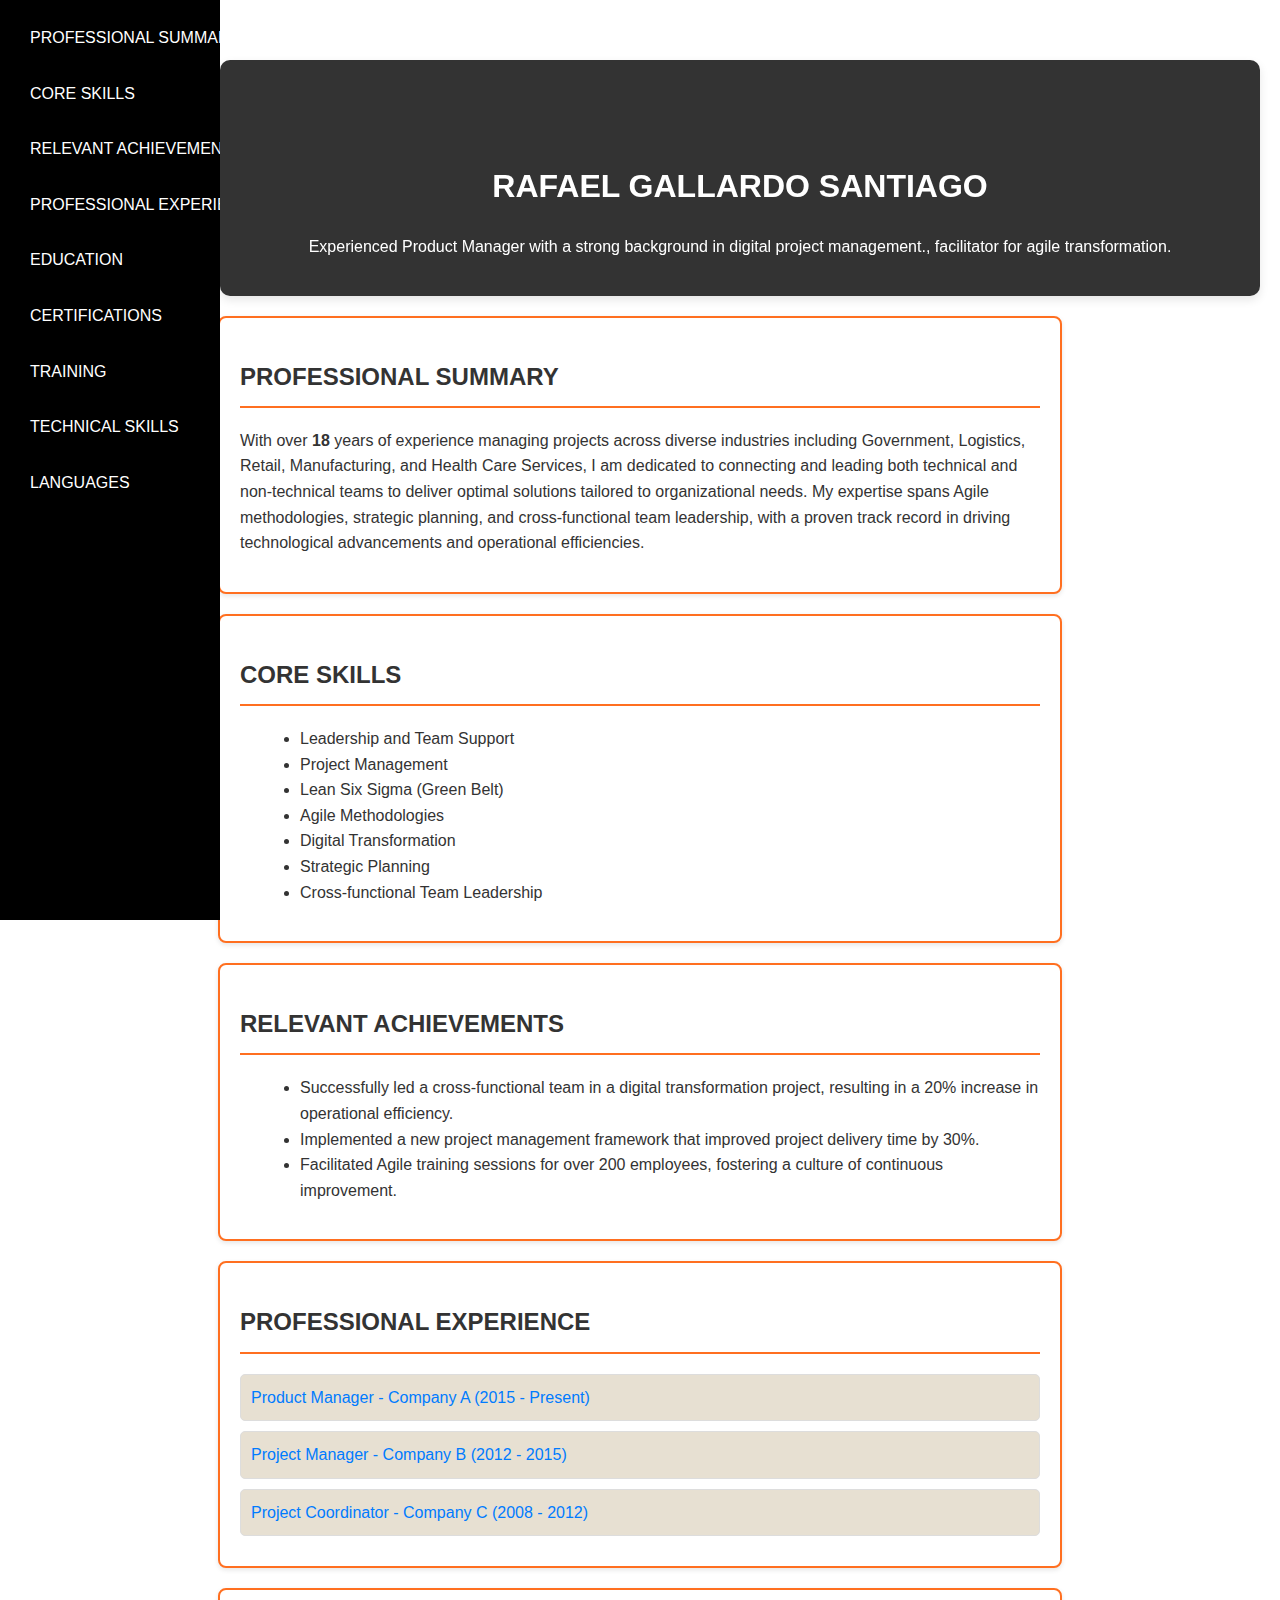
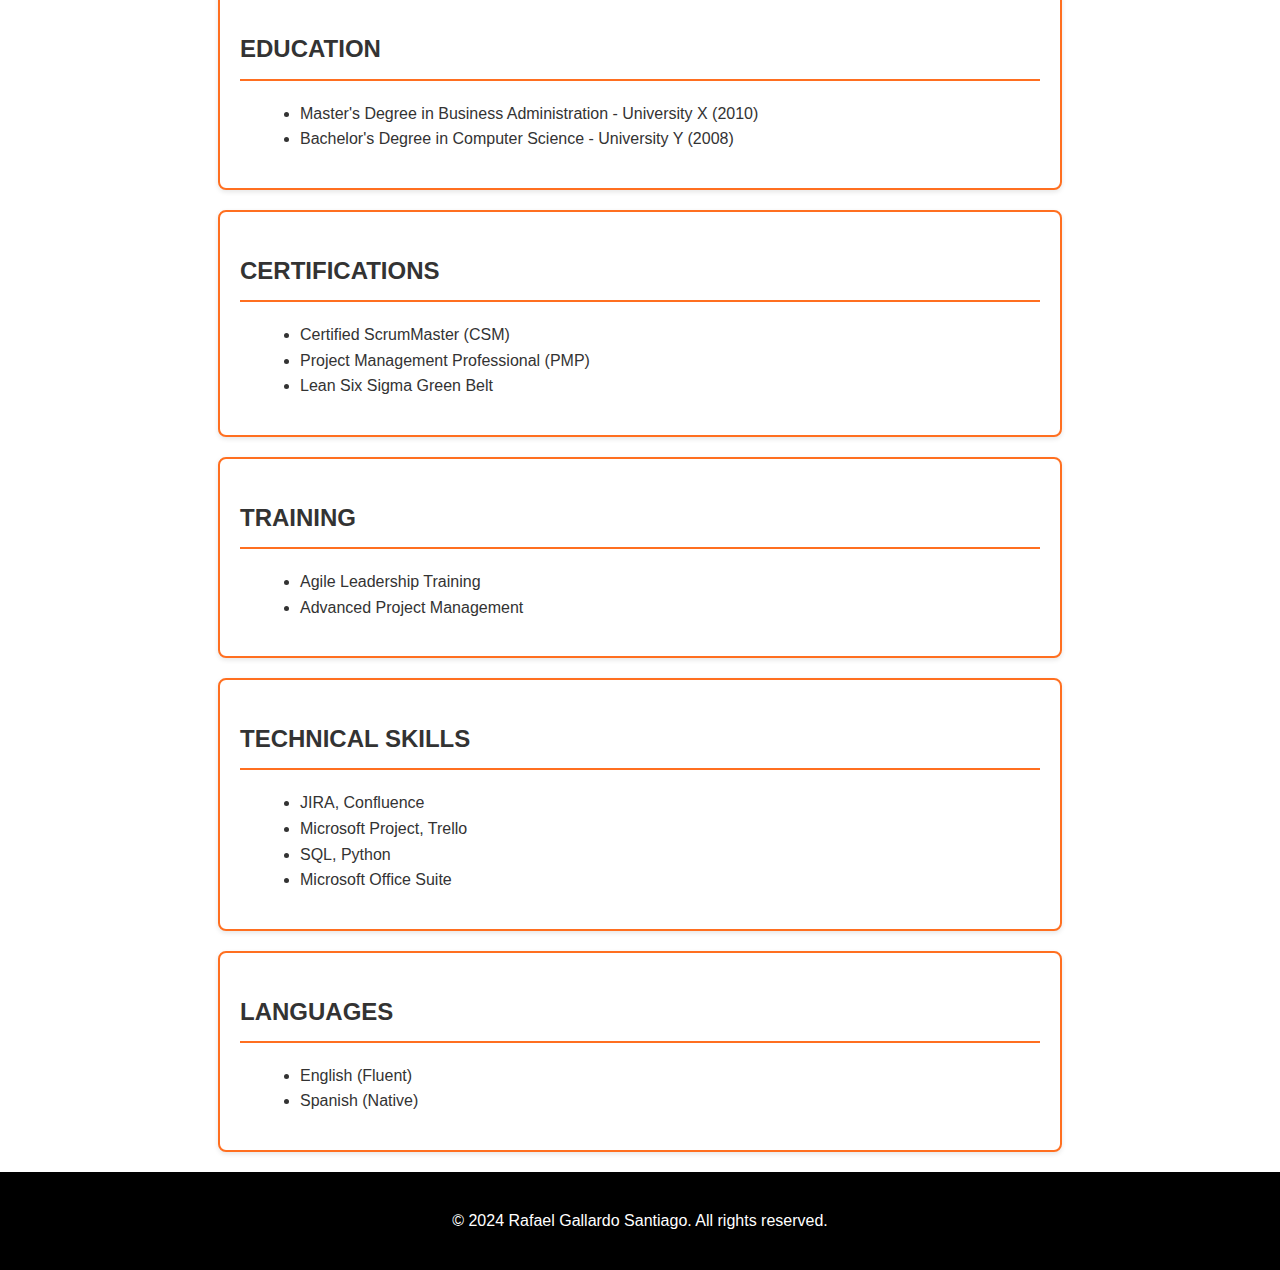
==== commit 8052f7cf: "Update index.html" ====
--- a/index.html
+++ b/index.html
@@ -24,18 +24,18 @@
             padding: 10px; /* Relleno de la navbar */
             position: fixed; /* Fija en la pantalla */
             top: 0; /* Arriba de la pantalla */
-            left: 0; /* Posición inicial en la izquierda */
+            left: 0; /* A la izquierda */
             width: 100%; /* Ancho completo */
+            overflow-x: auto; /* Permitir desplazamiento horizontal */
+            white-space: nowrap; /* Evitar saltos de línea */
             z-index: 999; /* Mantener por encima */
-            overflow-x: auto; /* Permitir scroll horizontal */
-            white-space: nowrap; /* Evitar el salto de línea */
         }
 
         .navbar a {
             color: #ffffff; /* Color de texto de los enlaces */
             text-decoration: none; /* Sin subrayado */
             padding: 15px; /* Relleno de los enlaces */
-            margin: 0 5px; /* Margen horizontal entre enlaces */
+            margin: 0 5px; /* Margen entre enlaces */
             transition: background 0.3s, color 0.3s, font-weight 0.3s; /* Transición suave */
             border-radius: 5px; /* Bordes redondeados */
             text-transform: uppercase; /* Texto en mayúsculas */
@@ -61,7 +61,7 @@
             background: #333333; /* Color de fondo del encabezado */
             color: #ffffff; /* Color del texto */
             border-radius: 10px; /* Bordes redondeados */
-            margin-top: 60px; /* Margen superior para evitar superposición con la navbar */
+            margin-top: 60px; /* Margen superior para evitar superposición con navbar */
             margin-left: 20px; /* Margen a la izquierda */
             margin-right: 20px; /* Margen a la derecha */
             box-shadow: 0 4px 10px rgba(0, 0, 0, 0.1); /* Sombra */
@@ -117,9 +117,12 @@
 
         @media (min-width: 768px) {
             .navbar {
-                flex-direction: column; /* Dirección de la navbar en columna en pantallas más grandes */
-                left: -220px; /* Oculto inicialmente */
-                transition: left 0.3s; /* Transición suave al mostrar/ocultar */
+                flex-direction: column; /* Dirección de la navbar en columna */
+                left: 0; /* A la izquierda */
+                width: 200px; /* Ancho de la navbar */
+                height: 100%; /* Altura completa */
+                position: fixed; /* Fija en la pantalla */
+                overflow-y: auto; /* Permitir desplazamiento vertical */
             }
             .navbar.show {
                 left: 0; /* Mostrar la navbar */
@@ -172,102 +175,97 @@
 
         <section id="core-skills"> <!-- Sección de habilidades clave -->
             <h2>CORE SKILLS</h2> <!-- Título de la sección -->
-            <ul> <!-- Lista de habilidades -->
-                <li>MES Implementation & ERP Systems Integration</li>
-                <li>Agile & Waterfall Project Management</li>
-                <li>Cross-Functional Team Leadership</li>
-                <li>Stakeholder Engagement</li>
-                <li>Continuous Improvement & Process Optimization</li>
-                <li>Data Analysis & Reporting</li>
+            <ul> <!-- Lista de habilidades clave -->
+                <li>Leadership and Team Support</li> <!-- Habilidad 1 -->
+                <li>Project Management</li> <!-- Habilidad 2 -->
+                <li>Lean Six Sigma (Green Belt)</li> <!-- Habilidad 3 -->
+                <li>Agile Methodologies</li> <!-- Habilidad 4 -->
+                <li>Digital Transformation</li> <!-- Habilidad 5 -->
+                <li>Strategic Planning</li> <!-- Habilidad 6 -->
+                <li>Cross-functional Team Leadership</li> <!-- Habilidad 7 -->
             </ul>
         </section>
 
         <section id="achievements"> <!-- Sección de logros relevantes -->
             <h2>RELEVANT ACHIEVEMENTS</h2> <!-- Título de la sección -->
             <ul> <!-- Lista de logros -->
-                <li>Improved project delivery time by <strong>30%</strong> through implementation of Agile practices.</li>
-                <li>Successfully led a cross-functional team to achieve a <strong>20%</strong> reduction in operational costs.</li>
-                <li>Implemented a new ERP system resulting in <strong>25%</strong> increase in data accuracy.</li>
+                <li>Successfully led a cross-functional team in a digital transformation project, resulting in a 20% increase in operational efficiency.</li> <!-- Logro 1 -->
+                <li>Implemented a new project management framework that improved project delivery time by 30%.</li> <!-- Logro 2 -->
+                <li>Facilitated Agile training sessions for over 200 employees, fostering a culture of continuous improvement.</li> <!-- Logro 3 -->
             </ul>
         </section>
 
         <section id="experience"> <!-- Sección de experiencia profesional -->
             <h2>PROFESSIONAL EXPERIENCE</h2> <!-- Título de la sección -->
-
-            <div class="job-title" onclick="toggleDetails(this)"> <!-- Título del trabajo -->
-                Product Manager - Digital Transformation, XYZ Corp. (2020 - Present) <!-- Detalles del trabajo -->
+            <div class="job-title" onclick="toggleDetails('job1-details')">Product Manager - Company A (2015 - Present)</div> <!-- Título de trabajo 1 -->
+            <div class="job-details" id="job1-details"> <!-- Detalles del trabajo 1 -->
+                <p>Leading a team of product owners and developers to deliver digital products that meet customer needs.</p> <!-- Descripción del trabajo 1 -->
             </div>
-            <div class="job-details"> <!-- Detalles del trabajo -->
-                <p>Oversee digital transformation projects, implementing Agile practices across teams to enhance collaboration and efficiency.</p>
+            <div class="job-title" onclick="toggleDetails('job2-details')">Project Manager - Company B (2012 - 2015)</div> <!-- Título de trabajo 2 -->
+            <div class="job-details" id="job2-details"> <!-- Detalles del trabajo 2 -->
+                <p>Managed multiple projects with budgets exceeding $1M, ensuring timely delivery and stakeholder satisfaction.</p> <!-- Descripción del trabajo 2 -->
             </div>
-
-            <div class="job-title" onclick="toggleDetails(this)"> <!-- Título del trabajo -->
-                Project Manager, ABC Inc. (2015 - 2020) <!-- Detalles del trabajo -->
-            </div>
-            <div class="job-details"> <!-- Detalles del trabajo -->
-                <p>Managed multiple projects in logistics, leading cross-functional teams to deliver innovative solutions.</p>
-            </div>
-
-            <div class="job-title" onclick="toggleDetails(this)"> <!-- Título del trabajo -->
-                Senior Business Analyst, DEF Ltd. (2010 - 2015) <!-- Detalles del trabajo -->
-            </div>
-            <div class="job-details"> <!-- Detalles del trabajo -->
-                <p>Analyzed business requirements and translated them into technical specifications for project implementation.</p>
+            <div class="job-title" onclick="toggleDetails('job3-details')">Project Coordinator - Company C (2008 - 2012)</div> <!-- Título de trabajo 3 -->
+            <div class="job-details" id="job3-details"> <!-- Detalles del trabajo 3 -->
+                <p>Supported project managers in coordinating project activities, schedules, and resources.</p> <!-- Descripción del trabajo 3 -->
             </div>
         </section>
 
         <section id="education"> <!-- Sección de educación -->
             <h2>EDUCATION</h2> <!-- Título de la sección -->
-            <p>Bachelor's Degree in Business Administration, University of Example (2005 - 2009)</p> <!-- Detalles educativos -->
+            <ul> <!-- Lista de educación -->
+                <li>Master's Degree in Business Administration - University X (2010)</li> <!-- Educación 1 -->
+                <li>Bachelor's Degree in Computer Science - University Y (2008)</li> <!-- Educación 2 -->
+            </ul>
         </section>
 
         <section id="certifications"> <!-- Sección de certificaciones -->
             <h2>CERTIFICATIONS</h2> <!-- Título de la sección -->
             <ul> <!-- Lista de certificaciones -->
-                <li>Certified Scrum Master (CSM)</li>
-                <li>Project Management Professional (PMP)</li>
+                <li>Certified ScrumMaster (CSM)</li> <!-- Certificación 1 -->
+                <li>Project Management Professional (PMP)</li> <!-- Certificación 2 -->
+                <li>Lean Six Sigma Green Belt</li> <!-- Certificación 3 -->
             </ul>
         </section>
 
         <section id="training"> <!-- Sección de formación -->
             <h2>TRAINING</h2> <!-- Título de la sección -->
             <ul> <!-- Lista de formación -->
-                <li>Agile Leadership Training</li>
-                <li>Advanced Project Management Techniques</li>
+                <li>Agile Leadership Training</li> <!-- Formación 1 -->
+                <li>Advanced Project Management</li> <!-- Formación 2 -->
             </ul>
         </section>
 
         <section id="technical-skills"> <!-- Sección de habilidades técnicas -->
             <h2>TECHNICAL SKILLS</h2> <!-- Título de la sección -->
             <ul> <!-- Lista de habilidades técnicas -->
-                <li>Microsoft Project</li>
-                <li>JIRA</li>
-                <li>Confluence</li>
-                <li>SQL</li>
-                <li>Tableau</li>
+                <li>JIRA, Confluence</li> <!-- Habilidad técnica 1 -->
+                <li>Microsoft Project, Trello</li> <!-- Habilidad técnica 2 -->
+                <li>SQL, Python</li> <!-- Habilidad técnica 3 -->
+                <li>Microsoft Office Suite</li> <!-- Habilidad técnica 4 -->
             </ul>
         </section>
 
         <section id="languages"> <!-- Sección de idiomas -->
             <h2>LANGUAGES</h2> <!-- Título de la sección -->
             <ul> <!-- Lista de idiomas -->
-                <li>English (Fluent)</li>
-                <li>Spanish (Native)</li>
+                <li>English (Fluent)</li> <!-- Idioma 1 -->
+                <li>Spanish (Native)</li> <!-- Idioma 2 -->
             </ul>
         </section>
     </main>
 
     <footer> <!-- Pie de página -->
-        <p>Contact: rafael@example.com | LinkedIn: linkedin.com/in/rafaelgallardo</p> <!-- Información de contacto -->
+        <p>&copy; 2024 Rafael Gallardo Santiago. All rights reserved.</p> <!-- Texto de derechos de autor -->
     </footer>
 
     <script>
-        function toggleDetails(element) { // Función para alternar detalles del trabajo
-            const details = element.nextElementSibling; // Obtener el siguiente elemento hermano
-            if (details.style.display === "block") { // Comprobar si está visible
-                details.style.display = "none"; // Ocultar
+        function toggleDetails(id) { // Función para alternar detalles
+            var details = document.getElementById(id); // Obtener detalles
+            if (details.style.display === "none" || details.style.display === "") { // Comprobar si está oculto
+                details.style.display = "block"; // Mostrar detalles
             } else {
-                details.style.display = "block"; // Mostrar
+                details.style.display = "none"; // Ocultar detalles
             }
         }
     </script>
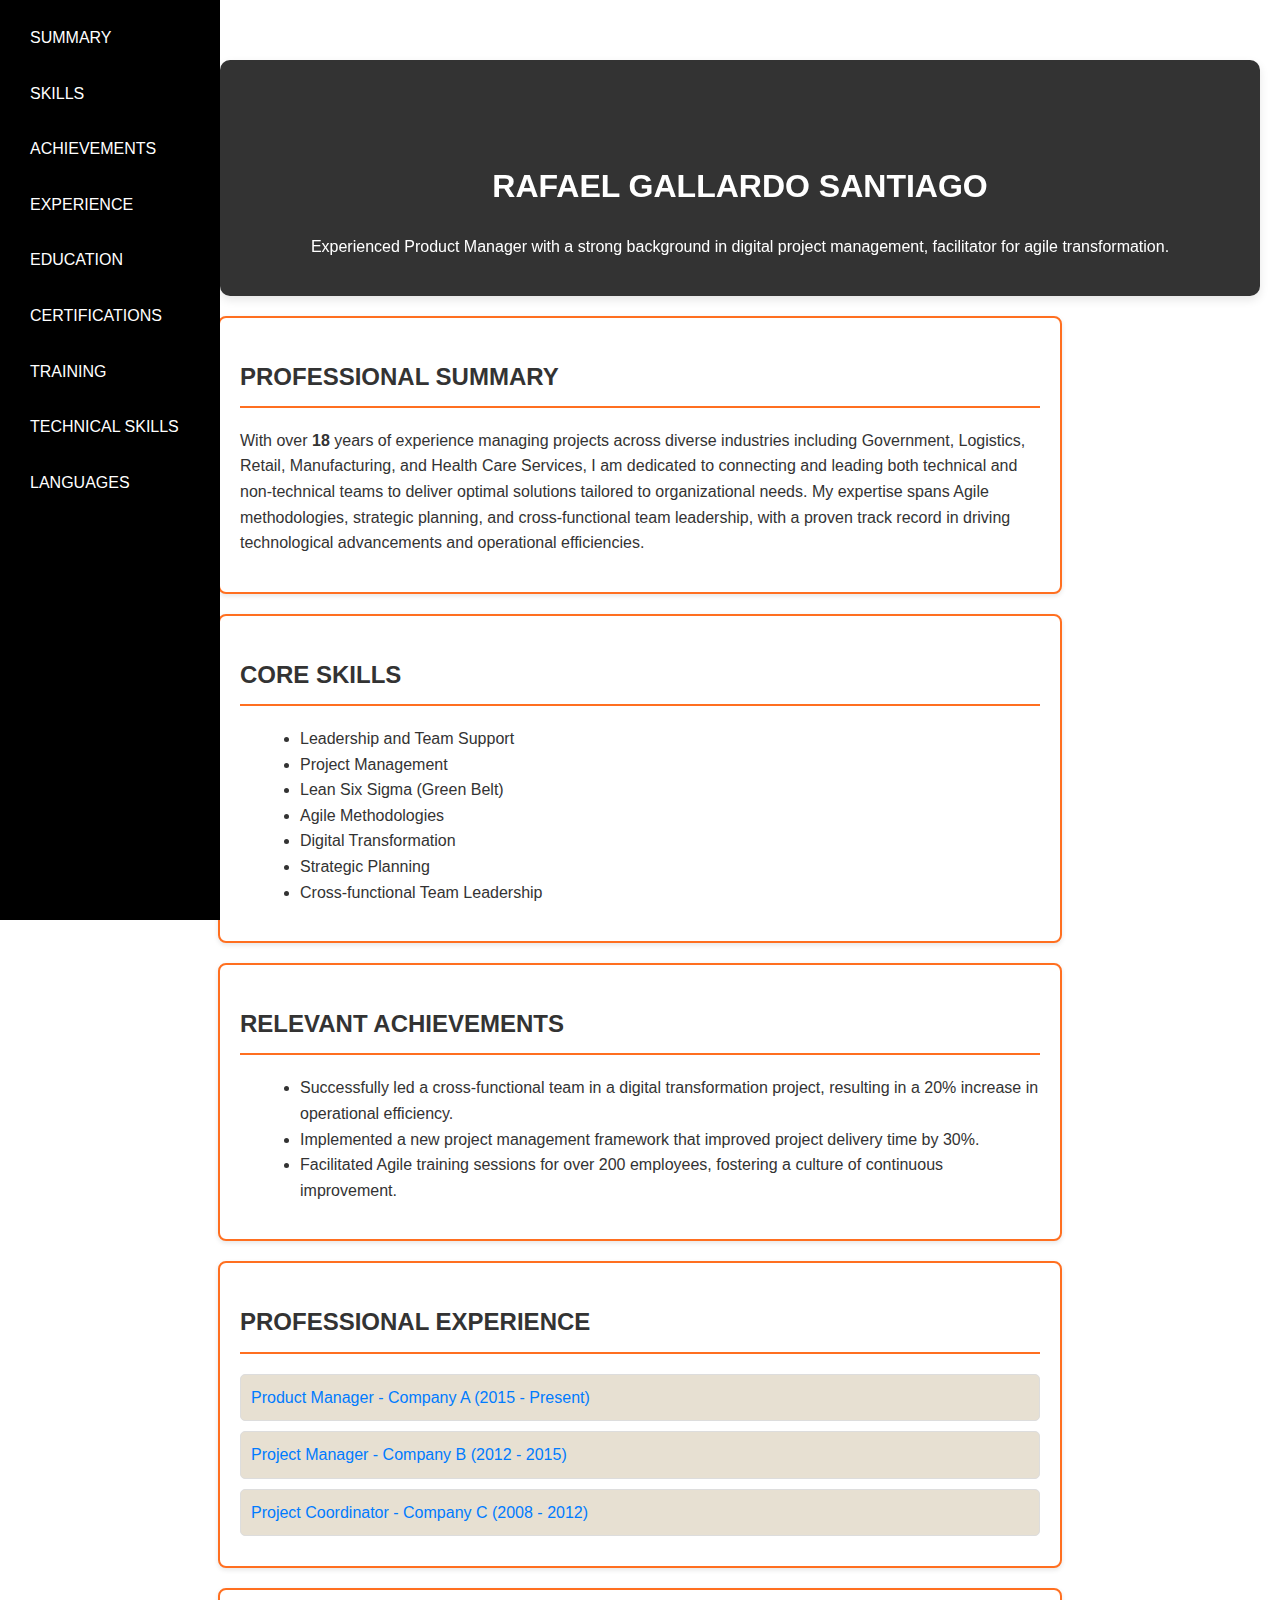
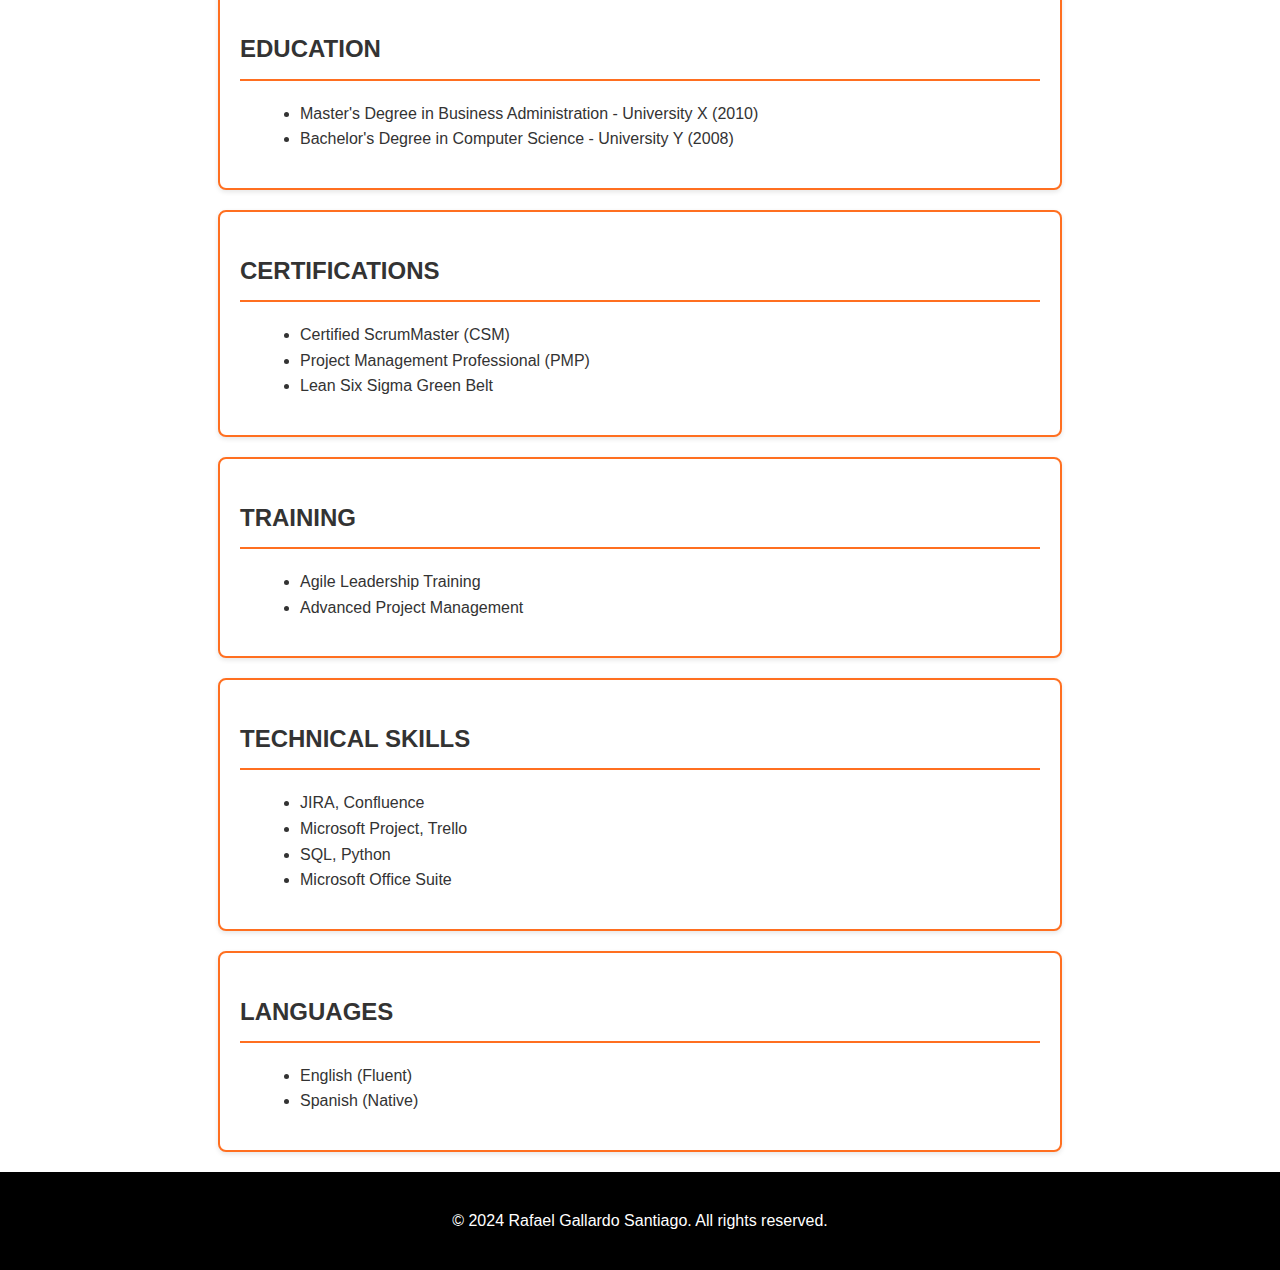
==== commit e3117d71: "Update index.html" ====
--- a/index.html
+++ b/index.html
@@ -150,27 +150,26 @@
 <body>
 
     <nav class="navbar" aria-label="Main navigation"> <!-- Barra de navegación principal -->
-        <a href="#professional-summary">PROFESSIONAL SUMMARY</a> <!-- Enlace a resumen profesional -->
-        <a href="#core-skills">CORE SKILLS</a> <!-- Enlace a habilidades clave -->
-        <a href="#achievements">RELEVANT ACHIEVEMENTS</a> <!-- Enlace a logros relevantes -->
-        <a href="#experience">PROFESSIONAL EXPERIENCE</a> <!-- Enlace a experiencia profesional -->
-        <a href="#education">EDUCATION</a> <!-- Enlace a educación -->
-        <a href="#certifications">CERTIFICATIONS</a> <!-- Enlace a certificaciones -->
-        <a href="#training">TRAINING</a> <!-- Enlace a formación -->
-        <a href="#technical-skills">TECHNICAL SKILLS</a> <!-- Enlace a habilidades técnicas -->
-        <a href="#languages">LANGUAGES</a> <!-- Enlace a idiomas -->
+        <a href="#professional-summary">Summary</a> <!-- Enlace a resumen profesional -->
+        <a href="#core-skills">Skills</a> <!-- Enlace a habilidades clave -->
+        <a href="#achievements">Achievements</a> <!-- Enlace a logros relevantes -->
+        <a href="#experience">Experience</a> <!-- Enlace a experiencia profesional -->
+        <a href="#education">Education</a> <!-- Enlace a educación -->
+        <a href="#certifications">Certifications</a> <!-- Enlace a certificaciones -->
+        <a href="#training">Training</a> <!-- Enlace a formación -->
+        <a href="#technical-skills">Technical Skills</a> <!-- Enlace a habilidades técnicas -->
+        <a href="#languages">Languages</a> <!-- Enlace a idiomas -->
     </nav>
 
     <header class="main-header"> <!-- Encabezado principal -->
         <h1>RAFAEL GALLARDO SANTIAGO</h1> <!-- Nombre del candidato -->
-        <p>Experienced Product Manager with a strong background in digital project management., facilitator for agile transformation.</p> <!-- Descripción breve -->
+        <p>Experienced Product Manager with a strong background in digital project management, facilitator for agile transformation.</p> <!-- Descripción breve -->
     </header>
 
     <main class="container"> <!-- Contenedor principal -->
         <section id="professional-summary"> <!-- Sección de resumen profesional -->
             <h2>PROFESSIONAL SUMMARY</h2> <!-- Título de la sección -->
-            <p>With over <strong>18</strong> years of experience managing projects across diverse industries including Government, Logistics, Retail, Manufacturing, and Health Care Services, I am dedicated to connecting and leading both technical and non-technical teams to deliver 
-                   optimal solutions tailored to organizational needs. My expertise spans Agile methodologies, strategic planning, and cross-functional team leadership, with a proven track record in driving technological advancements and operational efficiencies.</p> <!-- Contenido del resumen -->
+            <p>With over <strong>18</strong> years of experience managing projects across diverse industries including Government, Logistics, Retail, Manufacturing, and Health Care Services, I am dedicated to connecting and leading both technical and non-technical teams to deliver optimal solutions tailored to organizational needs. My expertise spans Agile methodologies, strategic planning, and cross-functional team leadership, with a proven track record in driving technological advancements and operational efficiencies.</p> <!-- Contenido del resumen -->
         </section>
 
         <section id="core-skills"> <!-- Sección de habilidades clave -->
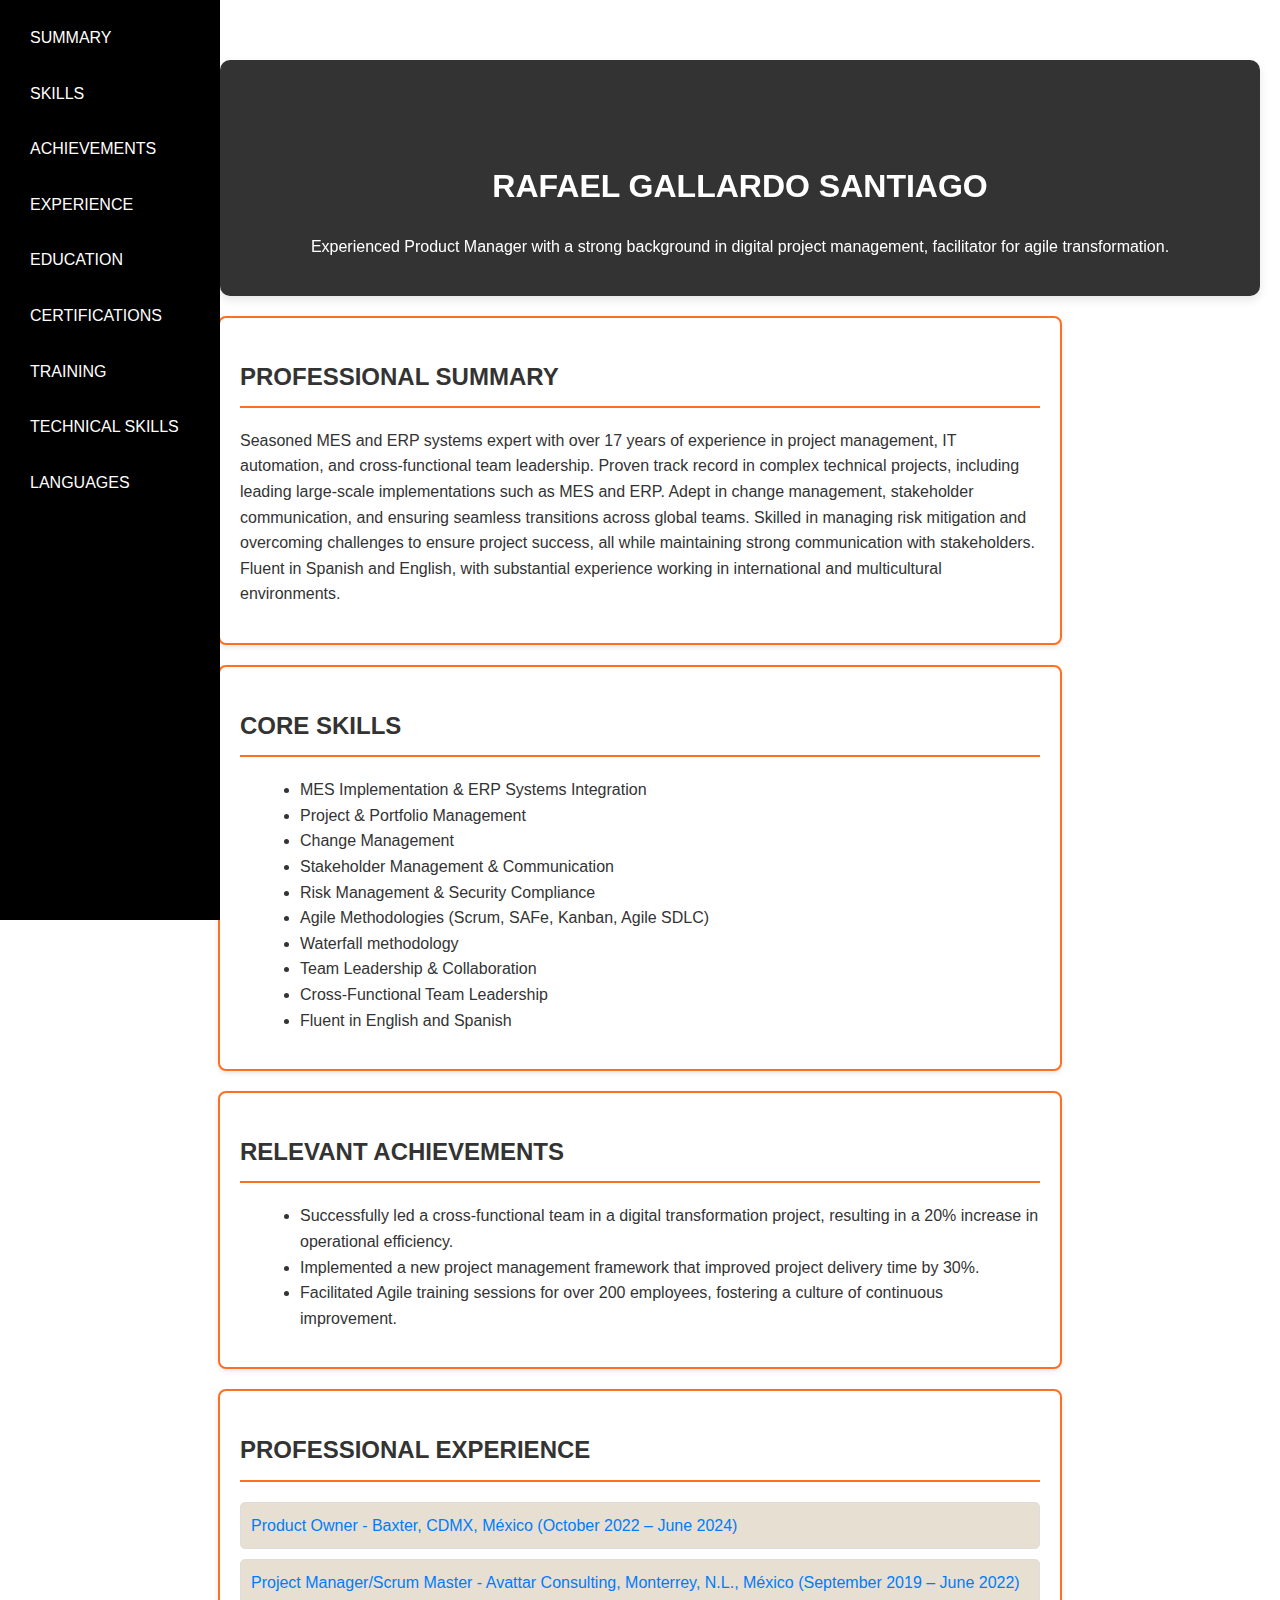
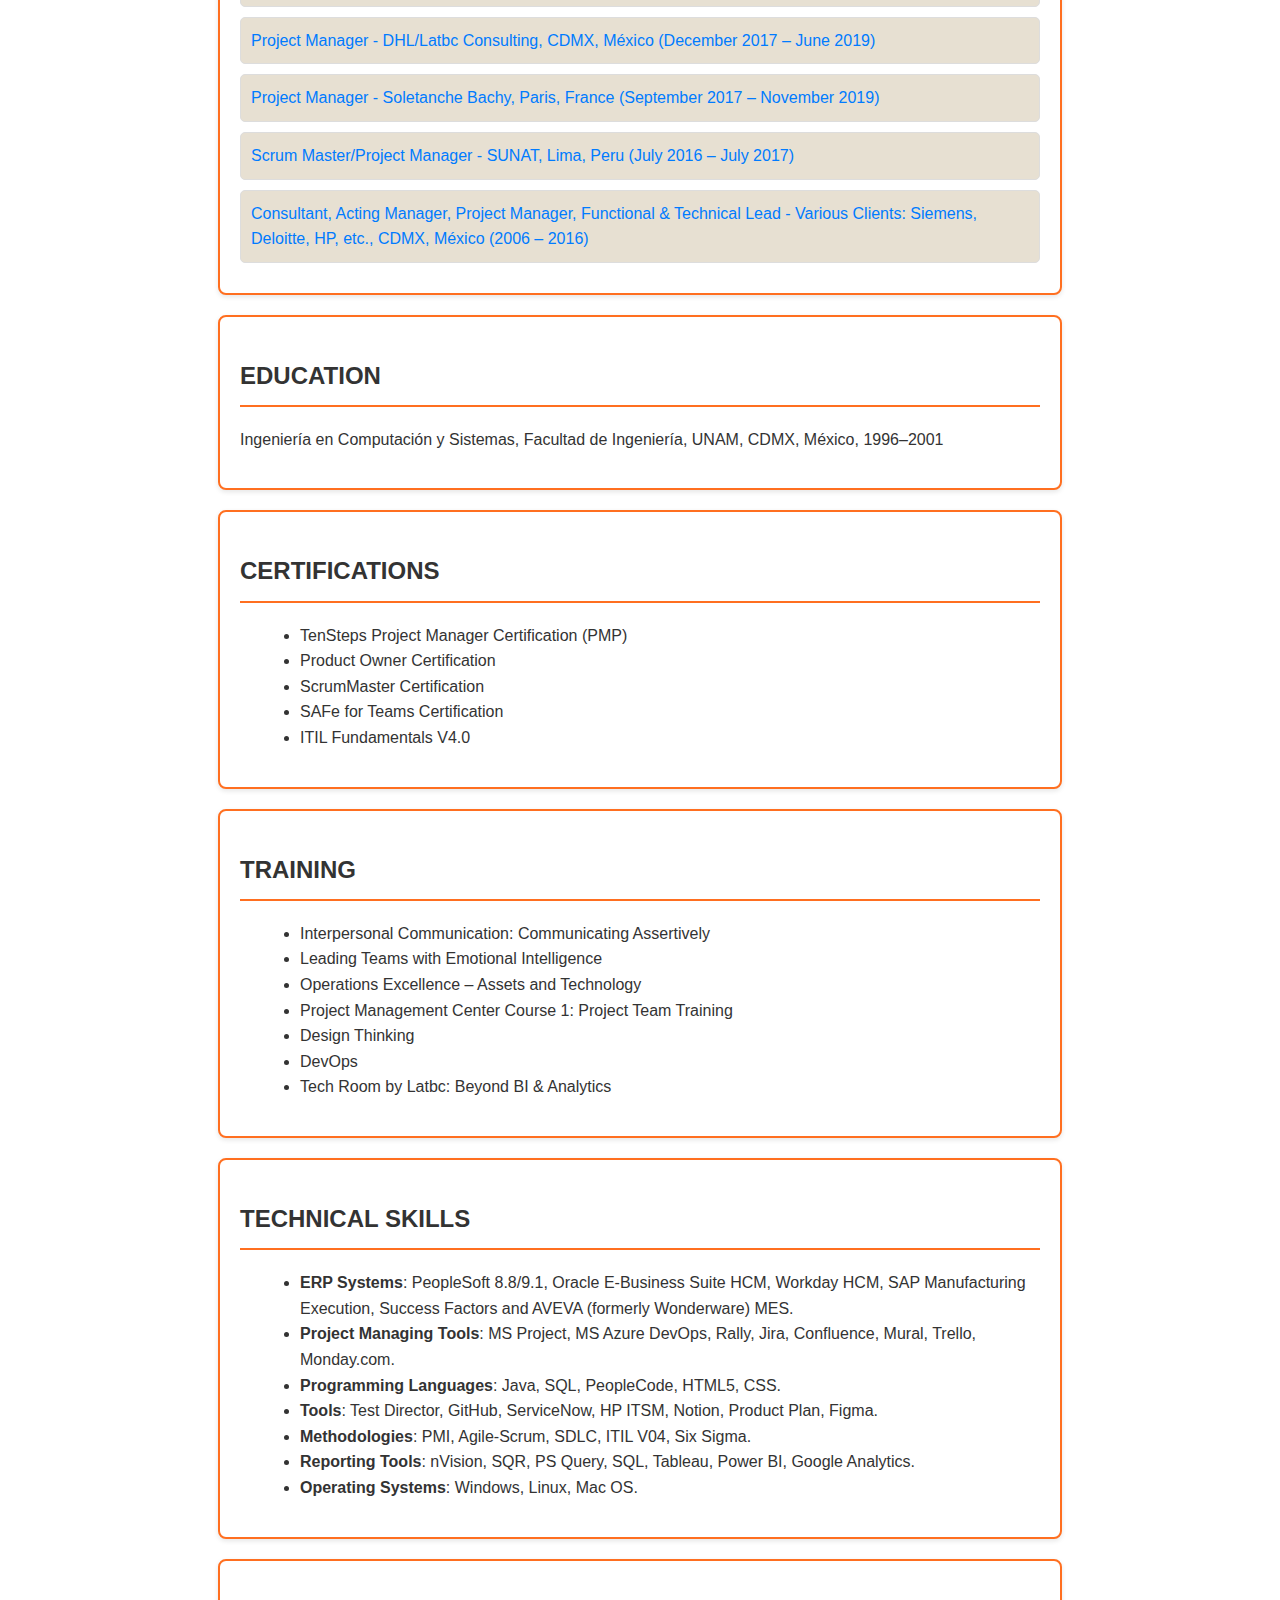
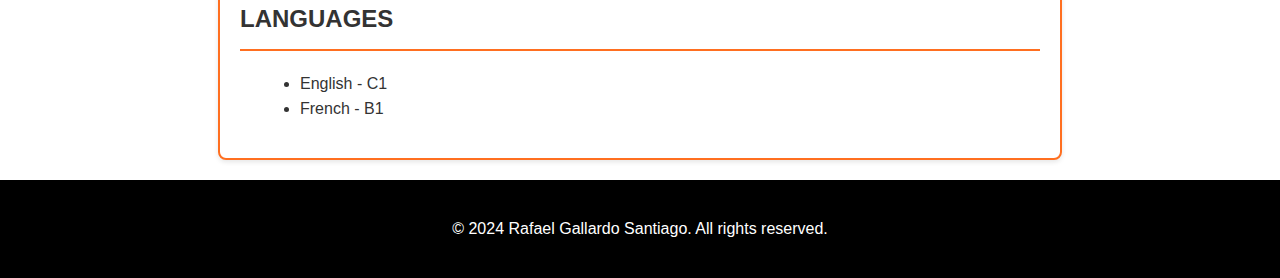
==== commit 244d57f5: "Update index.html" ====
--- a/index.html
+++ b/index.html
@@ -169,19 +169,32 @@
     <main class="container"> <!-- Contenedor principal -->
         <section id="professional-summary"> <!-- Sección de resumen profesional -->
             <h2>PROFESSIONAL SUMMARY</h2> <!-- Título de la sección -->
-            <p>With over <strong>18</strong> years of experience managing projects across diverse industries including Government, Logistics, Retail, Manufacturing, and Health Care Services, I am dedicated to connecting and leading both technical and non-technical teams to deliver optimal solutions tailored to organizational needs. My expertise spans Agile methodologies, strategic planning, and cross-functional team leadership, with a proven track record in driving technological advancements and operational efficiencies.</p> <!-- Contenido del resumen -->
+            <p>Seasoned MES and ERP systems expert with over 17 years of experience in
+project management, IT automation, and cross-functional team leadership.
+Proven track record in complex technical projects, including leading
+large-scale implementations such as MES and ERP. Adept in change
+management, stakeholder communication, and ensuring seamless transitions
+across global teams. Skilled in managing risk mitigation and overcoming
+challenges to ensure project success, all while maintaining strong
+communication with stakeholders. Fluent in Spanish and English, with
+substantial experience working in international and multicultural
+environments.</p> <!-- Contenido del resumen -->
         </section>
 
         <section id="core-skills"> <!-- Sección de habilidades clave -->
             <h2>CORE SKILLS</h2> <!-- Título de la sección -->
             <ul> <!-- Lista de habilidades clave -->
-                <li>Leadership and Team Support</li> <!-- Habilidad 1 -->
-                <li>Project Management</li> <!-- Habilidad 2 -->
-                <li>Lean Six Sigma (Green Belt)</li> <!-- Habilidad 3 -->
-                <li>Agile Methodologies</li> <!-- Habilidad 4 -->
-                <li>Digital Transformation</li> <!-- Habilidad 5 -->
-                <li>Strategic Planning</li> <!-- Habilidad 6 -->
-                <li>Cross-functional Team Leadership</li> <!-- Habilidad 7 -->
+                <li>MES Implementation & ERP Systems Integration</li>
+                <li>Project & Portfolio Management</li>
+                <li>Change Management</li>
+                <li>Stakeholder Management & Communication</li>
+                <li>Risk Management & Security Compliance</li>
+                <li>Agile Methodologies (Scrum, SAFe, Kanban, Agile SDLC)</li>
+                <li>Waterfall methodology</li>
+                <li>Team Leadership & Collaboration</li>
+                <li>Cross-Functional Team Leadership</li>
+                <li>Fluent in English and Spanish</li>
+
             </ul>
         </section>
 
@@ -196,61 +209,117 @@
 
         <section id="experience"> <!-- Sección de experiencia profesional -->
             <h2>PROFESSIONAL EXPERIENCE</h2> <!-- Título de la sección -->
-            <div class="job-title" onclick="toggleDetails('job1-details')">Product Manager - Company A (2015 - Present)</div> <!-- Título de trabajo 1 -->
+            <div class="job-title" onclick="toggleDetails('job1-details')">Product Owner - Baxter, CDMX, México (October 2022 – June 2024)</div> <!-- Título de trabajo 1 -->
             <div class="job-details" id="job1-details"> <!-- Detalles del trabajo 1 -->
-                <p>Leading a team of product owners and developers to deliver digital products that meet customer needs.</p> <!-- Descripción del trabajo 1 -->
-            </div>
-            <div class="job-title" onclick="toggleDetails('job2-details')">Project Manager - Company B (2012 - 2015)</div> <!-- Título de trabajo 2 -->
+                 <ul>
+                <li>Product & Integration Management: Spearheaded digital survey portal projects, enhancing customer engagement and aligning product strategy with customer needs.</li>
+                <li>Data Optimization: Managed data cleaning, reducing costs by 10% and optimizing workflows for AP automation and platform services.</li>
+                <li>Risk Management & Quality Assurance: Developed a Recovery Disaster Plan (RDP) and led security assessments to ensure compliance and system resilience.</li>
+                <li>Vendor Management & Collaboration: Managed relationships with SaaS vendors, supporting commercial teams and integrating technology solutions to improve customer experience.</li>
+                <li>Leadership & Delivery: Defined KPIs, led backlog management, and ensured seamless execution of platform-related projects.</li>
+                </ul>
+
+            </div>
+            <div class="job-title" onclick="toggleDetails('job2-details')">Project Manager/Scrum Master - Avattar Consulting, Monterrey, N.L., México (September 2019 – June 2022)</div> <!-- Título de trabajo 2 -->
             <div class="job-details" id="job2-details"> <!-- Detalles del trabajo 2 -->
-                <p>Managed multiple projects with budgets exceeding $1M, ensuring timely delivery and stakeholder satisfaction.</p> <!-- Descripción del trabajo 2 -->
-            </div>
-            <div class="job-title" onclick="toggleDetails('job3-details')">Project Coordinator - Company C (2008 - 2012)</div> <!-- Título de trabajo 3 -->
+                <ul>
+                <li>Led MES and ITSM implementations, aligning with agile methodologies and driving key milestones.</li>
+                <li>Platform Services Development: Led ITSM and automation projects that aligned with the product roadmap, delivering solutions that improved business outcomes and customer satisfaction.</li>
+                <li>Portfolio & Process Management: Managed a portfolio of supply chain projects, executing strategic initiatives and achieving milestones on time.</li>
+                <li>Backlog & Roadmap Prioritization: Prioritized product backlogs based on business impact and customer needs, delivering results aligned with company objectives.</li>
+                <li>Agile Leadership: Promoted continuous improvement through Agile practices and led cross-functional teams in product execution.</li>
+                <li>Infrastructure & Operations Oversight: Supervised upgrades to support digital transformation initiatives and platform enhancements.</li>
+                </ul>
+            </div>
+            <div class="job-title" onclick="toggleDetails('job3-details')">Project Manager - DHL/Latbc Consulting, CDMX, México (December 2017 – June 2019)</div> <!-- Título de trabajo 3 -->
             <div class="job-details" id="job3-details"> <!-- Detalles del trabajo 3 -->
-                <p>Supported project managers in coordinating project activities, schedules, and resources.</p> <!-- Descripción del trabajo 3 -->
-            </div>
-        </section>
+                <ul>
+                    <li>HR Technology Transition: Directed the transition to new HR platforms, improving operational efficiency and ensuring seamless system integration.</li>
+                    <li>Project Portfolio Management: Managed a range of projects that aligned with company strategy, optimizing resources and improving platform stability.</li>
+                    <li>Drove change management efforts and facilitated collaboration between diverse global teams.</li>
+                    <li>Achieved a 10% cost reduction through effective risk mitigation and stakeholder communication.</li>
+                </ul>
+            </div>
+<div class="job-title" onclick="toggleDetails('job4-details')">Project Manager - Soletanche Bachy, Paris, France (September 2017 – November 2019)</div> <!-- Título de trabajo 4 -->
+            <div class="job-details" id="job4-details"> <!-- Detalles del trabajo 3 -->
+                <ul>
+                     <li>Financial Systems Integration: Led the integration of financial systems, streamlining AP processes to enhance platform performance and compliance with global standards.</li>
+                <li>Automation & Process Optimization: Implemented OCR solutions and workflow automation, improving operational efficiency for platform-based services.</li>
+                </ul>
+
+            </div>
+<div class="job-title" onclick="toggleDetails('job5-details')">Scrum Master/Project Manager - SUNAT, Lima, Peru (July 2016 – July 2017)</div> <!-- Título de trabajo 5 -->
+            <div class="job-details" id="job5-details"> <!-- Detalles del trabajo 3 -->
+                <ul>
+                    <li>Agile Product Development: Managed product backlogs and facilitated Scrum ceremonies to deliver key features for the financial services platform, ensuring compliance with regulatory requirements.</li>
+                <li>Compliance & Process Integration: Ensured that platform-related features complied with Peruvian legislation, driving successful system integrations and market launches.</li>
+                </ul>
+
+            </div>
+<div class="job-title" onclick="toggleDetails('job6-details')">Consultant, Acting Manager, Project Manager, Functional & Technical Lead - Various Clients: Siemens, Deloitte, HP, etc., CDMX, México (2006 – 2016)</div> <!-- Título de trabajo 6 -->
+            <div class="job-details" id="job6-details"> <!-- Detalles del trabajo 3 -->
+                <ul>
+                <li>Product & Systems Integration: Led digital transformation projects for HR and financial platforms, focusing on seamless integration and optimization for platform-based services.</li>
+                <li>Vendor Management: Defined project scopes, negotiated with vendors, and delivered solutions that bridged gaps in platform offerings for clients in healthcare, government, and retail sectors.</li>
+                <li>ERP Systems Migration: Directed ERP migrations, ensuring platform integrity and uninterrupted business operations.</li>
+            </ul>
+
+            </div>
+       </section>
 
         <section id="education"> <!-- Sección de educación -->
             <h2>EDUCATION</h2> <!-- Título de la sección -->
-            <ul> <!-- Lista de educación -->
-                <li>Master's Degree in Business Administration - University X (2010)</li> <!-- Educación 1 -->
-                <li>Bachelor's Degree in Computer Science - University Y (2008)</li> <!-- Educación 2 -->
-            </ul>
+            <p>Ingeniería en Computación y Sistemas, Facultad de Ingeniería, UNAM, CDMX, México, 1996–2001</p>
         </section>
 
         <section id="certifications"> <!-- Sección de certificaciones -->
             <h2>CERTIFICATIONS</h2> <!-- Título de la sección -->
             <ul> <!-- Lista de certificaciones -->
-                <li>Certified ScrumMaster (CSM)</li> <!-- Certificación 1 -->
-                <li>Project Management Professional (PMP)</li> <!-- Certificación 2 -->
-                <li>Lean Six Sigma Green Belt</li> <!-- Certificación 3 -->
-            </ul>
+                <li>TenSteps Project Manager Certification (PMP)</li>
+                <li>Product Owner Certification</li>
+                <li>ScrumMaster Certification</li>
+                <li>SAFe for Teams Certification</li>
+                <li>ITIL Fundamentals V4.0</li>
+            </ul>
+
         </section>
 
         <section id="training"> <!-- Sección de formación -->
             <h2>TRAINING</h2> <!-- Título de la sección -->
-            <ul> <!-- Lista de formación -->
-                <li>Agile Leadership Training</li> <!-- Formación 1 -->
-                <li>Advanced Project Management</li> <!-- Formación 2 -->
-            </ul>
+           <ul> <!-- Lista de formación -->
+                <li>Interpersonal Communication: Communicating Assertively</li>
+                <li>Leading Teams with Emotional Intelligence</li>
+                <li>Operations Excellence – Assets and Technology</li>
+                <li>Project Management Center Course 1: Project Team Training</li>
+                <li>Design Thinking</li>
+                <li>DevOps</li>
+                <li>Tech Room by Latbc: Beyond BI & Analytics</li>
+
+            </ul>
+
         </section>
 
         <section id="technical-skills"> <!-- Sección de habilidades técnicas -->
             <h2>TECHNICAL SKILLS</h2> <!-- Título de la sección -->
             <ul> <!-- Lista de habilidades técnicas -->
-                <li>JIRA, Confluence</li> <!-- Habilidad técnica 1 -->
-                <li>Microsoft Project, Trello</li> <!-- Habilidad técnica 2 -->
-                <li>SQL, Python</li> <!-- Habilidad técnica 3 -->
-                <li>Microsoft Office Suite</li> <!-- Habilidad técnica 4 -->
-            </ul>
+                <li><strong>ERP Systems</strong>: PeopleSoft 8.8/9.1, Oracle E-Business Suite HCM, Workday HCM, SAP Manufacturing Execution, Success Factors and AVEVA (formerly Wonderware) MES.</li>
+                <li><strong>Project Managing Tools</strong>: MS Project, MS Azure DevOps, Rally, Jira, Confluence, Mural, Trello, Monday.com.</li>
+                <li><strong>Programming Languages</strong>: Java, SQL, PeopleCode, HTML5, CSS.</li>
+                <li><strong>Tools</strong>: Test Director, GitHub, ServiceNow, HP ITSM, Notion, Product Plan, Figma.</li>
+                <li><strong>Methodologies</strong>: PMI, Agile-Scrum, SDLC, ITIL V04, Six Sigma.</li>
+                <li><strong>Reporting Tools</strong>: nVision, SQR, PS Query, SQL, Tableau, Power BI, Google Analytics.</li>
+                <li><strong>Operating Systems</strong>: Windows, Linux, Mac OS.</li>
+            </ul>
+
         </section>
 
         <section id="languages"> <!-- Sección de idiomas -->
             <h2>LANGUAGES</h2> <!-- Título de la sección -->
             <ul> <!-- Lista de idiomas -->
-                <li>English (Fluent)</li> <!-- Idioma 1 -->
-                <li>Spanish (Native)</li> <!-- Idioma 2 -->
-            </ul>
+                <li>English - C1</li>
+                <li>French - B1</li>
+            </ul>
+
         </section>
     </main>
 
